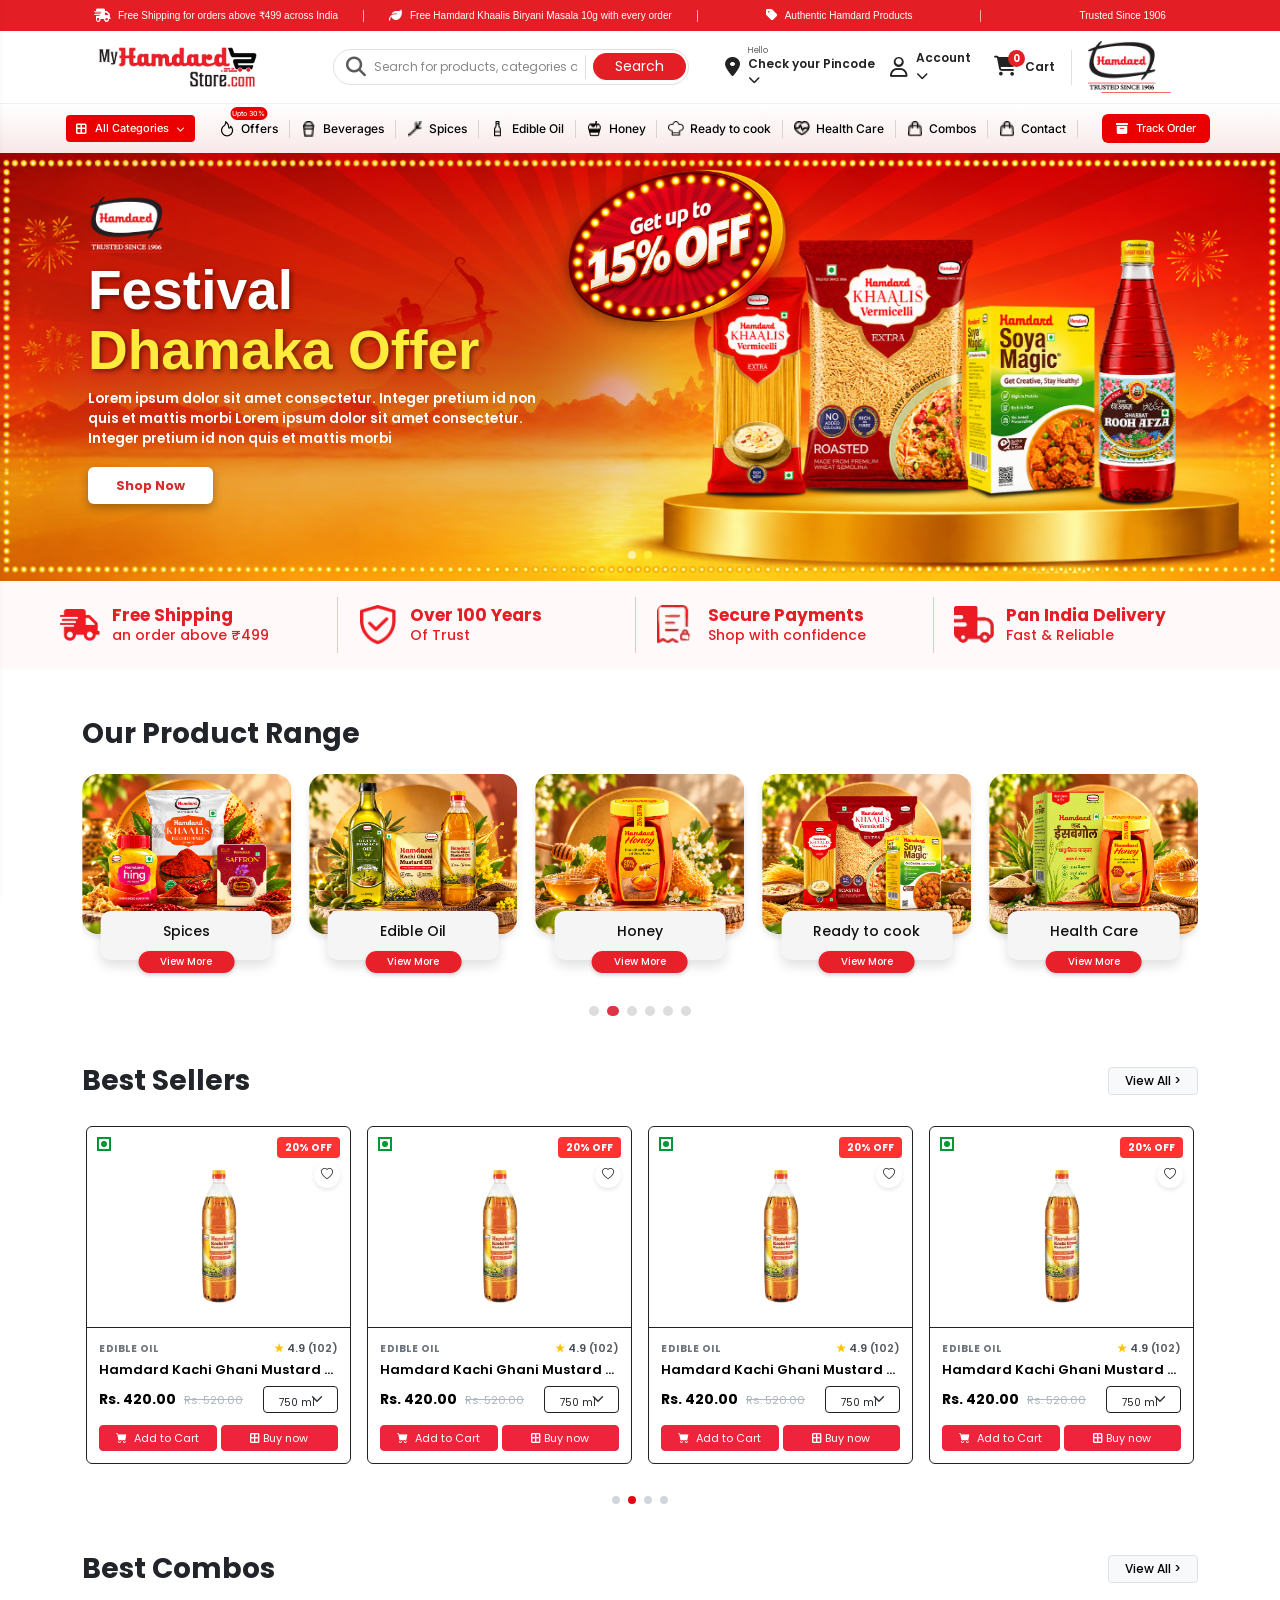
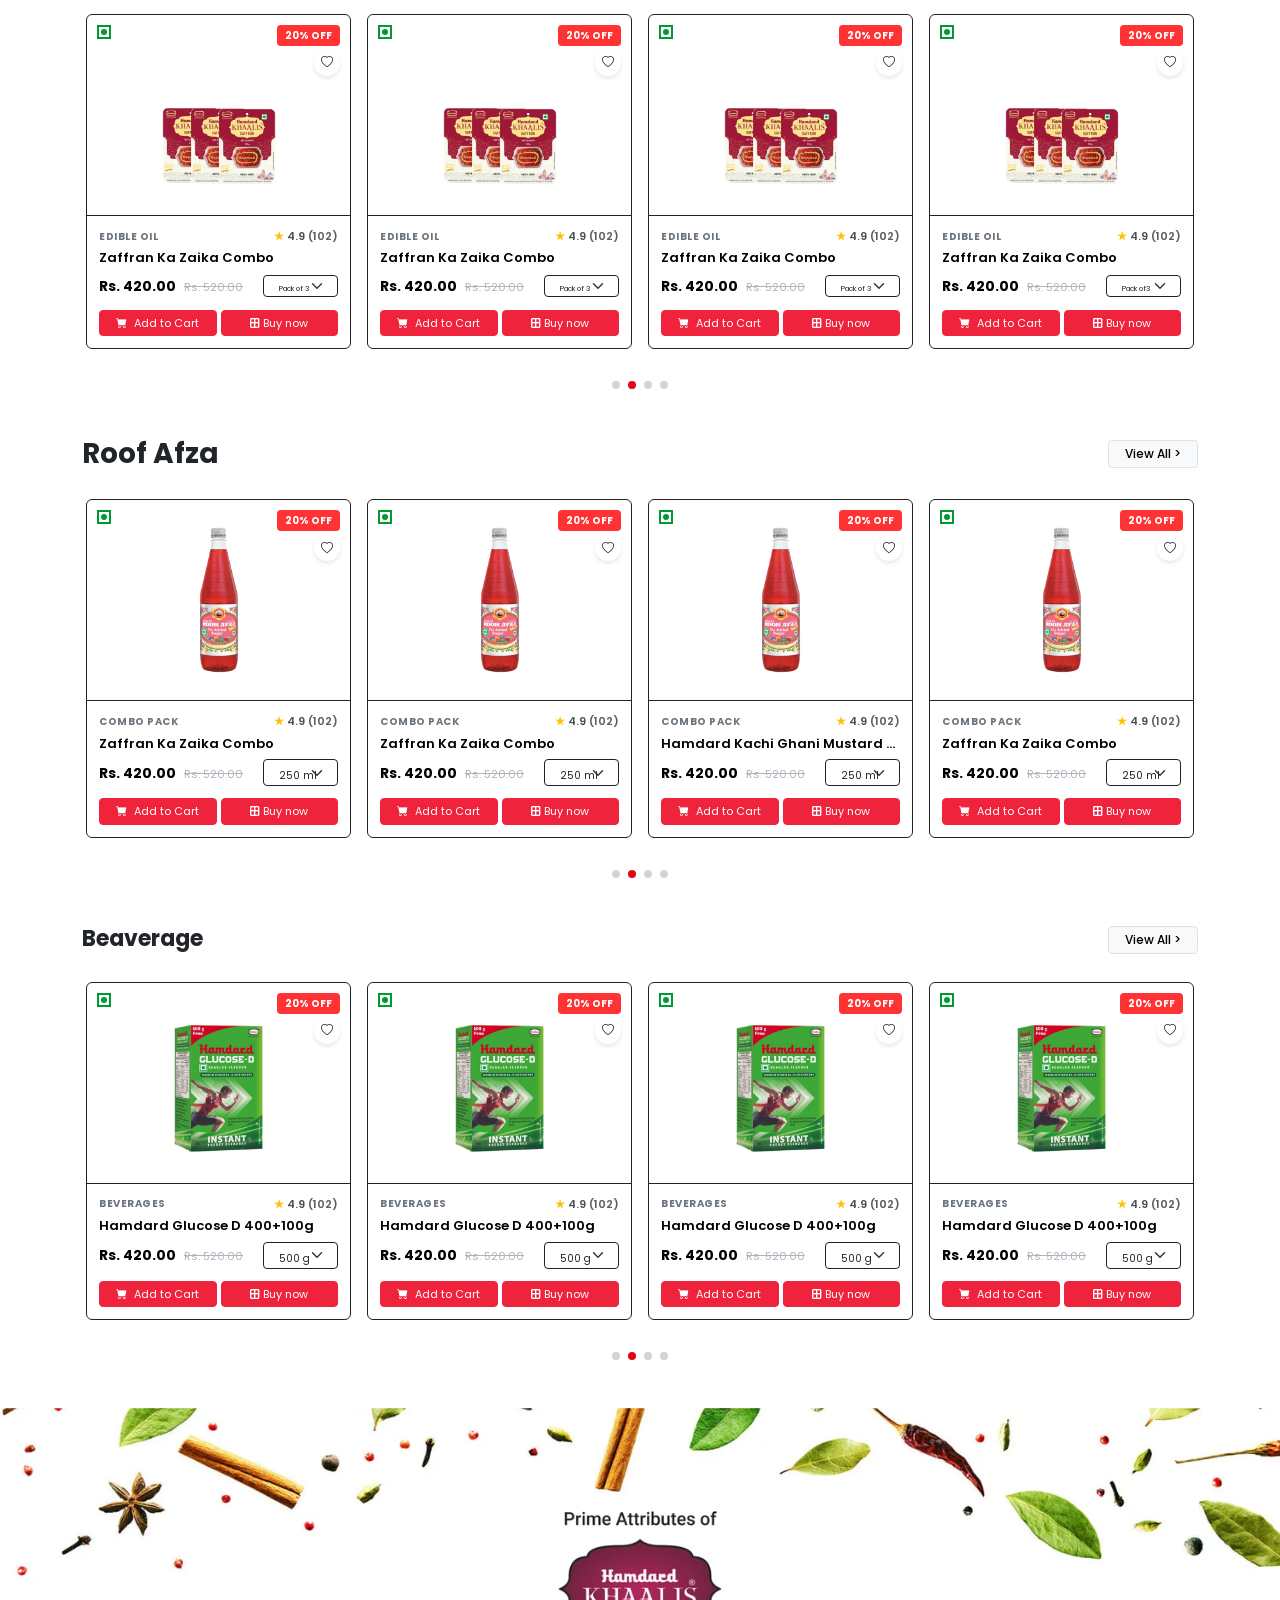
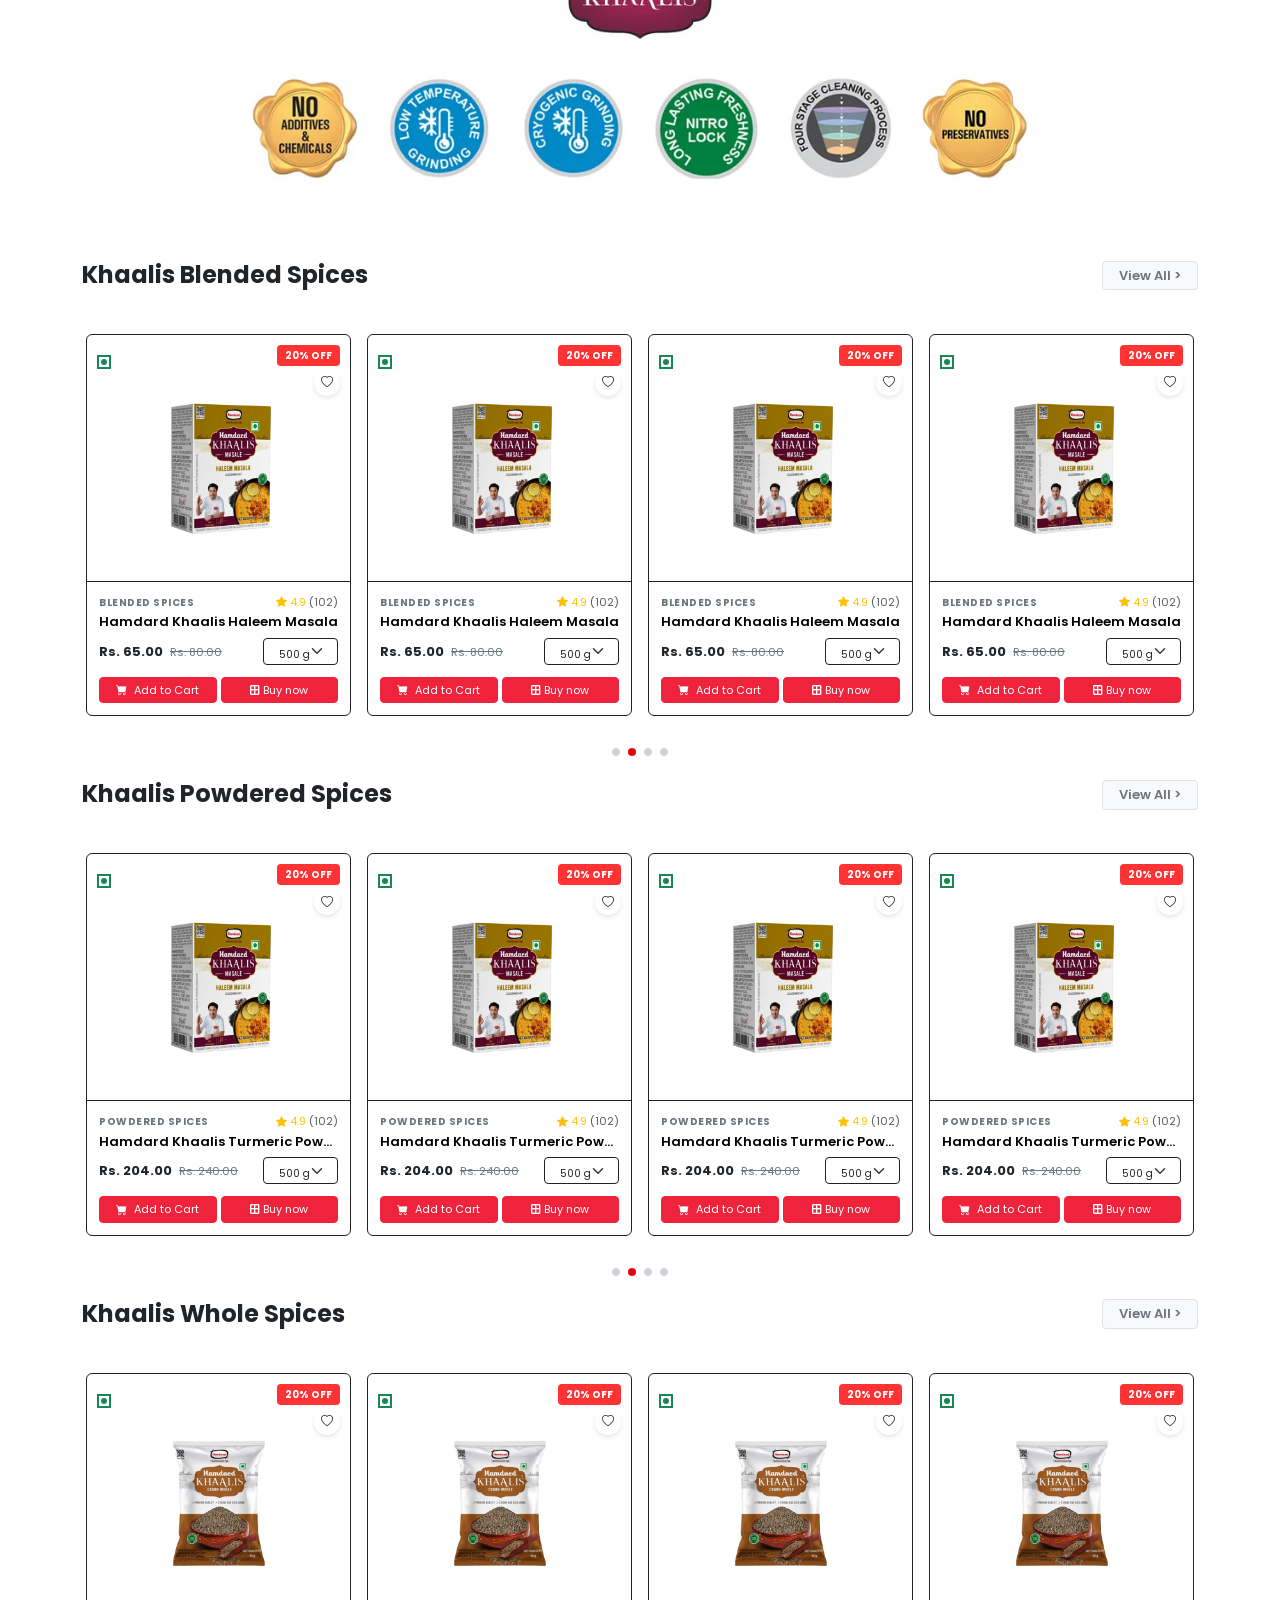
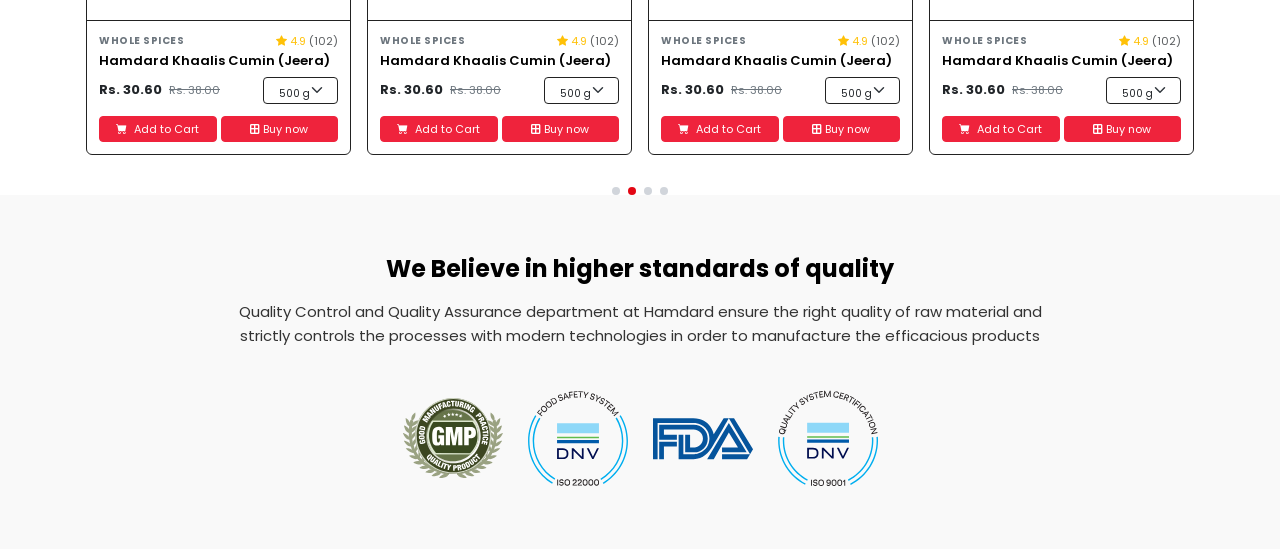
==== index.html @ 563f7dce "code update" ====
<!DOCTYPE html>
<html lang="en">
<head>
<meta charset="UTF-8">
<meta name="viewport" content="width=device-width, initial-scale=1">
<title>Hamdard Store</title>
<link href="https://cdn.jsdelivr.net/npm/bootstrap@5.3.3/dist/css/bootstrap.min.css" rel="stylesheet">
<link href="https://cdn.jsdelivr.net/npm/bootstrap-icons@1.11.3/font/bootstrap-icons.min.css" rel="stylesheet">
<link href="https://cdnjs.cloudflare.com/ajax/libs/font-awesome/6.4.0/css/all.min.css" rel="stylesheet">
    <link rel="stylesheet" href="https://cdn.jsdelivr.net/npm/swiper@11/swiper-bundle.min.css"/>
<!-- Riffic Free Font Link -->
<link href="https://fonts.cdnfonts.com/css/riffic-free" rel="stylesheet">

<link rel="stylesheet" href="./assets/css/style.css">


</head>

<body>


 <!-- Top Announcement Bar -->
  <!-- <div class="top-bar">
    <div class="container-fluid px-3 px-lg-4">
      <div class="d-none d-lg-flex justify-content-between align-items-center text-center">
        <div class="flex-fill"><i class="fa-solid fa-truck-fast me-2"></i> Free Shipping for orders above ₹499 across India</div>
        <div class="top-bar-divider"></div>
        <div class="flex-fill"><i class="fa-solid fa-leaf me-2"></i> Free Hamdard Khaalis Biriyani Masala 10g with every order</div>
        <div class="top-bar-divider"></div>
        <div class="flex-fill"><i class="fa-solid fa-tag me-2"></i> Authentic Hamdard Products</div>
        <div class="top-bar-divider"></div>
        <div class="flex-fill">Trusted Since 1906</div>
      </div>
      <div class="d-flex d-lg-none justify-content-between align-items-center">
        <div class="d-flex align-items-center me-2 overflow-hidden text-nowrap">
          <i class="fa-solid fa-truck-fast me-2 fs-6"></i>
          <span style="font-size: 12px;">Free Shipping for orders above ₹499 across India</span>
        </div>
        <i class="fa-solid fa-chevron-right fs-6"></i>
      </div>
    </div>
  </div> -->
  <header class="header-wrapper d-flex flex-column w-100">
<div class="top-announcement-bar">
  <div class="container-fluid ps-3 px-lg-3">
    <div class="top-bar-inner">
      
      <div class="top-bar-item">
        <i class="fa-solid fa-truck-fast top-bar-icon"></i>
        <span>Free Shipping for orders above ₹499 across India</span>
      </div>
      <div class="top-bar-divider"></div>

      <div class="top-bar-item">
        <i class="fa-solid fa-leaf top-bar-icon"></i>
        <span>Free Hamdard Khaalis Biryani Masala 10g with every order</span>
      </div>
      <div class="top-bar-divider"></div>

      <div class="top-bar-item">
        <i class="fa-solid fa-tag top-bar-icon"></i>
        <span>Authentic Hamdard Products</span>
      </div>
      <div class="top-bar-divider"></div>

      <div class="top-bar-item">
        <span>Trusted Since 1906</span>
      </div>

    </div>
  </div>
</div>
  <!-- Main Header -->
  <header class="main-header">
    <div class="container-fluid ps-4 px-lg-7">
      
      <!-- DESKTOP HEADER -->
      <div class="d-none d-lg-flex align-items-center justify-content-between gap-3">
        <a href="#"><img src="./assets/img/logo.png" alt="My Hamdard Store" class="brand-logo" onerror="this.src='https://via.placeholder.com/200x50?text=MyHamdardStore.com'"></a>

        
        <div class="flex-custom flex-grow-1 "> <!-- yahan ms-4 ya mx-4 ki jagah ms-2 ya ms-1 kar dein -->
    <form action="/search" method="GET" class="search-container d-flex align-items-center">
      <i class="fa-solid fa-magnifying-glass text-muted me-2 ms-1 fs-5"></i>
      <input type="text" class="search-input" placeholder="Search for products, categories or brands...">
      <div style="width: 1px; height: 24px; background-color: #ddd; margin: 0 8px;"></div>
      <button type="submit" class="search-btn">Search</button>
    </form>
  </div>
        <!-- Pincode & City Dropdown (Desktop) -->
        <div class="custom-dropdown-wrap">
          <div class="header-action-item" id="desktopPinBtn">
            <i class="fa-solid fa-location-dot fs-5"></i>
            <div class="lh-sm">
              <span class="d-block text-muted fw-normal" style="font-size: 8px;">Hello</span>
              <span class=""style="font-size: 12px;">Check your Pincode <i class="fa-solid fa-chevron-down" style="font-size: 12px;"></i></span>
            </div>
          </div>
          <div class="custom-dropdown-menu pincode-dropdown-box" id="desktopPinDropdown">
            <form onsubmit="event.preventDefault();">
              <div class="mb-2">
                <label for="desktopCityInput">City Name</label>
                <input type="text" class="form-control" id="desktopCityInput" placeholder="e.g. Delhi, Mumbai">
              </div>
              <div class="mb-3">
                <label for="desktopPincodeInput">Pincode</label>
                <input type="text" class="form-control" id="desktopPincodeInput" placeholder="Enter 6 digit pincode" maxlength="6">
              </div>
              <button type="submit" class="w-100">Apply Location</button>
            </form>
          </div>
        </div>

        <!-- Account Dropdown (Desktop) -->
        <div class="custom-dropdown-wrap">
          <a href="#" class="header-action-item" id="desktopAccountBtn">
            <i class="fa-regular fa-user fs-5"></i>
            <span style="font-size: 12px;">Account <i class="fa-solid fa-chevron-down" style="font-size: 12px;"></i></span>
          </a>
          <div class="custom-dropdown-menu" id="desktopAccountDropdown">
            <a href="#" class="custom-dropdown-item"><i class="fa-regular fa-user me-2"></i> My Profile</a>
            <a href="#" class="custom-dropdown-item"><i class="fa-solid fa-box me-2"></i> My Orders</a>
            <a href="#" class="custom-dropdown-item"><i class="fa-regular fa-heart me-2"></i> Wishlist</a>
            <div class="account-pincode-section">
              <div class="account-pincode-title">
                <i class="fa-solid fa-location-dot me-2 text-danger"></i> Check your Pincode
              </div>
              <div class="input-group input-group-sm mb-2">
                <span class="input-group-text"><i class="fa-solid fa-location-dot text-danger"></i></span>
                <input type="text" class="form-control" placeholder="Enter pincode" maxlength="6">
              </div>
              <button type="button" class="btn btn-danger btn-sm w-100">
                <i class="fa-solid fa-check me-1"></i> Apply
              </button>
            </div>
            <a href="#" class="custom-dropdown-item text-danger"><i class="fa-solid fa-right-from-bracket me-2"></i> Login / Register</a>
          </div>
        </div>

        <!-- Cart -->
        <a href="#" class="header-action-item position-relative">
          <div class="position-relative">
            <i class="fa-solid fa-cart-shopping fs-5"></i>
            <span class="cart-badge">0</span>
          </div>
          <span  style="font-size: 12px;">Cart</span>
        </a>

        <div class="header-vertical-line"></div>
        <div>
          <img src="./assets/img/Group 43.png" alt="Hamdard Seal" class="hamdard-seal-logo" onerror="this.src='https://via.placeholder.com/100x50?text=Hamdard+1906'">
        </div>
      </div>

      <!-- MOBILE / TABLET HEADER -->
      <div class="d-flex d-lg-none flex-column gap-2">
        <div class="d-flex align-items-center justify-content-between">
          <button class="hamburger-btn" id="openMobileMenuBtn" type="button">
            <i class="fa-solid fa-bars"></i>
          </button>

          <a href="#" class="mx-auto">
            <img src="./assets/img/logo.png" alt="My Hamdard Store" class="brand-logo-mobile" onerror="this.src='https://via.placeholder.com/150x35?text=MyHamdardStore'">
          </a>

          <div class="d-flex align-items-center gap-3">
            <div class="mobile-header-icon-box" id="mobilePinHeaderBtn">
              <i class="fa-solid fa-location-dot"></i>
              <span>Pincode</span>
            </div>
            <a href="#" class="mobile-header-icon-box">
              <i class="fa-regular fa-user"></i>
              <span>Account</span>
            </a>
            <a href="#" class="mobile-header-icon-box position-relative">
              <i class="fa-solid fa-cart-shopping"></i>
              <span class="cart-badge" style="top: -4px; right: -4px;">0</span>
              <span style="font-size: 10px;">Cart</span>
            </a>
          </div>
        </div>

        <div class="mt-1">
          <form action="/search" method="GET" class="search-container d-flex align-items-center" style="padding: 2px 3px 2px 14px;">
            <i class="fa-solid fa-magnifying-glass text-muted me-2 fs-5"></i>
            <input type="text" class="search-input" placeholder="Search for products, categories or brands...">
            <button type="submit" class="search-btn py-1 px-3" style="border-radius: 18px;">Search</button>
          </form>
        </div>
      </div>

    </div>
  </header>

  <!-- DESKTOP CATEGORIES NAVBAR -->
  <!-- <nav class="nav-bar-container d-none d-lg-block">
    <div class="container-fluid px-3 px-lg-5">
      <div class="d-flex align-items-center justify-content-between">
        
       
        <div class="custom-dropdown-wrap">
          <button class="btn-all-categories d-flex align-items-center gap-2" id="desktopCatBtn">
            <i class="fa-solid fa-border-all"></i>
            <span>All Categories</span>
            <i class="fa-solid fa-chevron-down ms-1" style="font-size: 11px;"></i>
          </button>
          <div class="custom-dropdown-menu" id="desktopCatDropdown">
            <a href="#" class="custom-dropdown-item"><i class="fa-solid fa-glass-water me-2 text-danger"></i> Beverages</a>
            <a href="#" class="custom-dropdown-item"><i class="fa-solid fa-leaf me-2 text-danger"></i> Spices</a>
            <a href="#" class="custom-dropdown-item"><i class="fa-solid fa-bottle-droplet me-2 text-danger"></i> Edible Oil</a>
            <a href="#" class="custom-dropdown-item"><i class="fa-solid fa-jar me-2 text-danger"></i> Honey</a>
            <a href="#" class="custom-dropdown-item">  <i class="fa-solid fa-hat-wizard"></i> Ready to cook</a>
            <a href="#" class="custom-dropdown-item"><i class="fa-solid fa-heart-pulse me-2 text-danger"></i> Health Care</a>
            <a href="#" class="custom-dropdown-item"><i class="fa-solid fa-bag-shopping me-2 text-danger"></i> Combos</a>
          </div>
        </div>

        <div class=" d-flex gap-1" style="justify-content: inherit;" id="desktopCatDropdown">
          <div class="offers-badge-container ms-2">
            <span class="tag-badge">Upto 30%</span>
            <a href="#" class="category-nav-link"><img src="./assets/img/be.png" alt="Beverages" class="nav-img">   Offers</a>
          </div>
       
        <div class="nav-divider"></div>
<a href="#" class="category-nav-link"><img src="./assets/img/Group (6).png" alt="Spices" class="nav-img"> Beverages</a>
<div class="nav-divider"></div>
<a href="#" class="category-nav-link"><img src="./assets/img/Vector (7).png" alt="Edible Oil" class="nav-img"> Spices</a>
<div class="nav-divider"></div>
<a href="#" class="category-nav-link"><img src="./assets/img/Group (7).png" alt="Honey" class="nav-img"> Edible Oil</a>
<div class="nav-divider"></div>
<a href="#" class="category-nav-link"><img src="./assets/img/Group (8).png" alt="Honey" class="nav-img"> Honey</a>
<div class="nav-divider"></div>
<a href="#" class="category-nav-link"><img src="./assets/img/Group 44 (1).png" alt="Ready to cook" class="nav-img"> Ready to cook</a>
<div class="nav-divider"></div>
<a href="#" class="category-nav-link"><img src="./assets/img/Vector (8).png" alt="Health Care" class="nav-img"> Health Care</a>
<div class="nav-divider"></div>
<a href="#" class="category-nav-link"><img src="./assets/img/Group (9).png" alt="Combos" class="nav-img"> Combos</a>
<div class="nav-divider"></div>
<a href="#" class="category-nav-link"><img src="./assets/img/Group (9).png" alt="Contact" class="nav-img"> Contact</a>

        <a href="#" class="btn-track-order d-flex align-items-center gap-2">
          <i class="fa-solid fa-box-archive"></i>
          <span>Track Order</span>
        </a>
      </div>
    </div>
  </nav> -->
<!-- DESKTOP CATEGORIES NAVBAR (Figma match) -->
<nav class="nav-bar-container d-none d-lg-flex">
  <div class="container-fluid">
    <div class="nav-row">

      <!-- All Categories -->
      <div class="custom-dropdown-wrap">
        <button class="btn-all-categories" id="desktopCatBtn">
          <i class="fa-solid fa-border-all"></i>
          <span>All Categories</span>
          <i class="fa-solid fa-chevron-down"></i>
        </button>
        <div class="custom-dropdown-menu" id="desktopCatDropdown">
          <a href="#" class="custom-dropdown-item"><i class="fa-solid fa-glass-water me-2 text-danger"></i> Beverages</a>
          <a href="#" class="custom-dropdown-item"><i class="fa-solid fa-leaf me-2 text-danger"></i> Spices</a>
          <a href="#" class="custom-dropdown-item"><i class="fa-solid fa-bottle-droplet me-2 text-danger"></i> Edible Oil</a>
          <a href="#" class="custom-dropdown-item"><i class="fa-solid fa-jar me-2 text-danger"></i> Honey</a>
          <a href="#" class="custom-dropdown-item"><i class="fa-solid fa-hat-wizard me-2 text-danger"></i> Ready to cook</a>
          <a href="#" class="custom-dropdown-item"><i class="fa-solid fa-heart-pulse me-2 text-danger"></i> Health Care</a>
          <a href="#" class="custom-dropdown-item"><i class="fa-solid fa-bag-shopping me-2 text-danger"></i> Combos</a>
        </div>
      </div>

      <!-- Links (id duplicate hata diya, group ab sahi band hota hai) -->
      <div class="nav-links-group">
        <div class="offers-badge-container">
          <span class="tag-badge">Upto 30%</span>
          <a href="#" class="category-nav-link"><img src="./assets/img/be.png" alt="" class="nav-img"> Offers</a>
        </div>
        <div class="nav-divider"></div>
        <a href="#" class="category-nav-link"><img src="./assets/img/Group (6).png" alt="" class="nav-img"> Beverages</a>
        <div class="nav-divider"></div>
        <a href="#" class="category-nav-link"><img src="./assets/img/Vector (7).png" alt="" class="nav-img"> Spices</a>
        <div class="nav-divider"></div>
        <a href="#" class="category-nav-link"><img src="./assets/img/Group (7).png" alt="" class="nav-img"> Edible Oil</a>
        <div class="nav-divider"></div>
        <a href="#" class="category-nav-link"><img src="./assets/img/Group (8).png" alt="" class="nav-img"> Honey</a>
        <div class="nav-divider"></div>
        <a href="#" class="category-nav-link"><img src="./assets/img/Group 44 (1).png" alt="" class="nav-img"> Ready to cook</a>
        <div class="nav-divider"></div>
        <a href="#" class="category-nav-link"><img src="./assets/img/Vector (8).png" alt="" class="nav-img"> Health Care</a>
        <div class="nav-divider"></div>
        <a href="#" class="category-nav-link"><img src="./assets/img/Group (9).png" alt="" class="nav-img"> Combos</a>
        <div class="nav-divider"></div>
        <a href="#" class="category-nav-link"><img src="./assets/img/Group (9).png" alt="" class="nav-img"> Contact</a>
        <div class="nav-divider"></div>
      </div>

      <!-- Track Order -->
      <a href="#" class="btn-track-order">
        <i class="fa-solid fa-box-archive"></i>
        <span>Track Order</span>
      </a>

    </div>
  </div>
</nav>
  <!-- MOBILE SIDEBAR OVERLAY & DRAWER -->
  <div class="drawer-overlay" id="drawerOverlay"></div>

  <div class="custom-mobile-drawer" id="mobileDrawer">
    <div class="drawer-header">
      <h6 class="mb-0 fw-bold"><i class="fa-solid fa-bars me-2"></i> Menu</h6>
      <i class="fa-solid fa-xmark fs-4 cursor-pointer" id="closeMobileMenuBtn" style="cursor: pointer;"></i>
    </div>
    <div class="drawer-content">
      
      <!-- Mobile All Categories Toggle -->
      <div class="mobile-menu-item text-danger bg-light" id="mobileCatToggle">
        <span><i class="fa-solid fa-border-all me-3"></i> All Categories</span>
        <i class="fa-solid fa-chevron-down text-muted" id="mobileCatChevron" style="font-size: 11px;"></i>
      </div>
      <div class="mobile-submenu mobile-category-mega" id="mobileCatSubmenu">
        <a href="#" class="mobile-menu-item py-2"><i class="fa-solid fa-glass-water me-3 text-danger"></i> Beverages</a>
        <a href="#" class="mobile-menu-item py-2"><i class="fa-solid fa-leaf me-3 text-danger"></i> Spices</a>
        <a href="#" class="mobile-menu-item py-2"><i class="fa-solid fa-bottle-droplet me-3 text-danger"></i> Edible Oil</a>
        <a href="#" class="mobile-menu-item py-2"><i class="fa-solid fa-jar me-3 text-danger"></i> Honey</a>
        <a href="#" class="mobile-menu-item py-2"><i class="fa-solid fa-utensils me-3 text-danger"></i> Ready to cook</a>
        <a href="#" class="mobile-menu-item py-2"><i class="fa-solid fa-heart-pulse me-3 text-danger"></i> Health Care</a>
        <a href="#" class="mobile-menu-item py-2"><i class="fa-solid fa-bag-shopping me-3 text-danger"></i> Combos</a>
      </div>

      <!-- Mobile City & Pincode Dropdown -->
      <div class="mobile-menu-item" id="mobilePinToggle">
        <span><i class="fa-solid fa-location-dot me-3"></i> Check Pincode & City</span>
        <i class="fa-solid fa-chevron-down text-muted" id="mobilePinChevron" style="font-size: 11px;"></i>
      </div>
      <div class="mobile-submenu p-3" id="mobilePinSubmenu">
        <form onsubmit="event.preventDefault();">
          <div class="mb-2">
            <label class="form-label" style="font-size: 12px; font-weight: 600;">City Name</label>
            <input type="text" class="form-control form-control-sm" placeholder="e.g. Delhi, Mumbai">
          </div>
          <div class="mb-2">
            <label class="form-label" style="font-size: 12px; font-weight: 600;">Pincode</label>
            <input type="text" class="form-control form-control-sm" placeholder="Enter 6 digit pincode" maxlength="6">
          </div>
          <button type="submit" class="btn btn-danger btn-sm w-100 fw-bold mt-1">Submit</button>
        </form>
      </div>

      <a href="#" class="mobile-menu-item text-danger">
        <span><i class="fa-solid fa-box-archive me-3"></i> Track Order</span>
        <i class="fa-solid fa-chevron-right text-muted" style="font-size: 11px;"></i>
      </a>

      <!-- Mobile Account Toggle -->
      <div class="mobile-menu-item" id="mobileAccountToggle">
        <span><i class="fa-regular fa-user me-3"></i> Account</span>
        <i class="fa-solid fa-chevron-down text-muted" id="mobileAccountChevron" style="font-size: 11px;"></i>
      </div>
      <div class="mobile-submenu" id="mobileAccountSubmenu">
        <a href="#" class="mobile-menu-item py-2"><i class="fa-regular fa-user me-3"></i> My Profile</a>
        <a href="#" class="mobile-menu-item py-2"><i class="fa-solid fa-box me-3"></i> My Orders</a>
        <a href="#" class="mobile-menu-item py-2"><i class="fa-regular fa-heart me-3"></i> Wishlist</a>
        <div class="mobile-account-pincode p-3">
          <div class="fw-semibold mb-2">
            <i class="fa-solid fa-location-dot me-2 text-danger"></i> Check your Pincode
          </div>
          <div class="input-group input-group-sm mb-2">
            <span class="input-group-text"><i class="fa-solid fa-location-dot text-danger"></i></span>
            <input type="text" class="form-control" placeholder="Enter pincode" maxlength="6">
          </div>
          <button type="button" class="btn btn-danger btn-sm w-100">
            <i class="fa-solid fa-check me-1"></i> Apply
          </button>
        </div>
        <a href="#" class="mobile-menu-item py-2 text-danger">Login / Register</a>
      </div>

      <a href="#" class="mobile-menu-item">
        <span><i class="fa-solid fa-fire me-3 text-danger"></i> Offers (Upto 30%)</span>
        <i class="fa-solid fa-chevron-right text-muted" style="font-size: 11px;"></i>
      </a>
      <a href="#" class="mobile-menu-item">
        <span><i class="fa-solid fa-glass-water me-3"></i> Beverages</span>
        <i class="fa-solid fa-chevron-right text-muted" style="font-size: 11px;"></i>
      </a>
      <a href="#" class="mobile-menu-item">
        <span><i class="fa-solid fa-leaf me-3"></i> Spices</span>
        <i class="fa-solid fa-chevron-right text-muted" style="font-size: 11px;"></i>
      </a>
      <a href="#" class="mobile-menu-item">
        <span><i class="fa-solid fa-bottle-droplet me-3"></i> Edible Oil</span>
        <i class="fa-solid fa-chevron-right text-muted" style="font-size: 11px;"></i>
      </a>
      <a href="#" class="mobile-menu-item">
        <span><i class="fa-solid fa-jar me-3"></i> Honey</span>
        <i class="fa-solid fa-chevron-right text-muted" style="font-size: 11px;"></i>
      </a>
      <a href="#" class="mobile-menu-item">
        <span><i class="fa-solid fa-utensils me-3"></i> Ready to cook</span>
        <i class="fa-solid fa-chevron-right text-muted" style="font-size: 11px;"></i>
      </a>
      <a href="#" class="mobile-menu-item">
        <span><i class="fa-solid fa-heart-pulse me-3"></i> Health Care</span>
        <i class="fa-solid fa-chevron-right text-muted" style="font-size: 11px;"></i>
      </a>
      <a href="#" class="mobile-menu-item">
        <span><i class="fa-solid fa-bag-shopping me-3"></i> Combos</span>
        <i class="fa-solid fa-chevron-right text-muted" style="font-size: 11px;"></i>
      </a>
      <a href="#" class="mobile-menu-item">
        <span><i class="fa-solid fa-phone me-3"></i> Contact</span>
        <i class="fa-solid fa-chevron-right text-muted" style="font-size: 11px;"></i>
      </a>
    </div>
  </div>

</header>

 


 <!-- Banner Slider Section -->
 
<div class="banner">
<div class="container-fluid p-0">
  <!-- Swiper Auto Slider Wrapper -->
  <div class="swiper banner-swiper">
    <div class="swiper-wrapper">
  <div class="swiper-slide">
        <div class="banner-container slide-bg-1">
          <div class="row align-items-center">
            
           

<div class="  col-lg-5 col-md-6 text-center text-md-start order-1 ps-md-4">
  <!-- <div class="mb-3">
    <img src="./assets/img/Group 43.png" alt="Hamdard Logo" class="logo-img">
  </div> -->
  <h1 class="banner-title">
    Festival <span>Dhamaka Offer</span>
  </h1>
  <p class="banner-desc">
   Lorem ipsum dolor sit amet consectetur. Integer pretium id non quis et mattis morbi Lorem ipsum dolor sit amet consectetur. Integer pretium id non quis et mattis morbi 
  </p>
  <div class="d-none d-md-block mt-3">
    <a href="#" class="btn-shop">Shop Now</a>
  </div>
</div>
           
            <div class="col-lg-6 col-md-6 order-2 mt-4 mt-md-0 position-relative text-center text-md-start">
              <div class="mb-2 d-flex justify-content-center justify-content-md-start">
                <img src="./assets/img/offer.png" alt="15% Off Offer" class="offer-badge-img">
              </div>
              <div class="text-center">
                <!-- <img src="assets/img/image1.png" alt="Hamdard Products" class="products-img"> -->
              </div>
            </div>

      
            <div class="col-12 order-3 text-center d-block d-md-none mt-4">
              <a href="#" class="btn-shop">Shop Now</a>
            </div>

          </div>
        </div>
      </div>
      <!-- SLIDE 1 -->
      <div class="swiper-slide">
        <div class="banner-container slide-bg-1">
          <div class="row align-items-center">
            
           

<div class="  col-lg-5 col-md-6 text-center text-md-start order-1 ps-md-4">

  <h1 class="banner-title">
    Festival <span>Dhamaka Offer</span>
  </h1>
  <p class="banner-desc">
   Lorem ipsum dolor sit amet consectetur. Integer pretium id non quis et mattis morbi Lorem ipsum dolor sit amet consectetur. Integer pretium id non quis et mattis morbi 
  </p>
  <div class="d-none d-md-block mt-3">
    <a href="#" class="btn-shop">Shop Now</a>
  </div>
</div>
           
            <div class="col-lg-6 col-md-6 order-2 mt-4 mt-md-0 position-relative text-center text-md-start">
              <div class="mb-2 d-flex justify-content-center justify-content-md-start">
                <img src="./assets/img/offer.png" alt="15% Off Offer" class="offer-badge-img">
              </div>
              <div class="text-center">
                <!-- <img src="assets/img/image1.png" alt="Hamdard Products" class="products-img"> -->
              </div>
            </div>

      
            <div class="col-12 order-3 text-center d-block d-md-none mt-4">
              <a href="#" class="btn-shop">Shop Now</a>
            </div>

          </div>
        </div>
      </div>

      
      <!-- SLIDE 2 -->
      <!-- <div class="swiper-slide">
        <div class="banner-container slide-bg-2">
          <div class="row align-items-center">
            
            <div class="col-lg-6 col-md-6 text-center text-md-start order-1">
              <div class="mb-3">
                <img src="./assets/img/Group 43.png" alt="Hamdard Logo" class="logo-img">
              </div>
              <h1 class="banner-title">
                  Festival <span>Dhamaka Offer</span>
                
              </h1>
               <p class="banner-desc">
   Lorem ipsum dolor sit amet consectetur. Integer pretium id non quis et mattis morbi Lorem ipsum dolor sit amet consectetur. Integer pretium id non quis et mattis morbi 
  </p>
            
              <div class="d-none d-md-block mt-3">
                <a href="#" class="btn-shop">Shop Now</a>
              </div>
            </div>

            <div class="col-lg-6 col-md-6 order-2 mt-4 mt-md-0 position-relative text-center text-md-start">
              <div class="mb-2 d-flex justify-content-center justify-content-md-start">
                <img src="./assets/img/offer.png" alt="Special Offer" class="offer-badge-img">
              </div>
              <div class="text-center">
               
              </div>
            </div>

            <div class="col-12 order-3 text-center d-block d-md-none mt-4">
              <a href="#" class="btn-shop">Shop Now</a>
            </div>

          </div>
        </div>
      </div> -->

    </div>


    <div class="swiper-pagination"></div>
  </div>
</div>
</div>
 <!--Features Section Start-->

  <section class="features-section">
    <div class="container-fluid px-2 px-lg-5">
      <div class="row g-2 align-items-center">
        
        <!-- Feature 1 (Top-Left in Mobile / 1st in Desktop) -->
        <div class="col-6 col-lg-3 mobile-center-line">
          <div class="feature-box desktop-divider">
            <img src="./assets/img/Vector (1).png" alt="Free Shipping" class="feature-img-icon">
            <div>
              <h6 class="feature-title">Free Shipping</h6>
              <p class="feature-desc">an order above ₹499</p>
            </div>
          </div>
        </div>

        <!-- Feature 2 (Top-Right in Mobile / 2nd in Desktop) -->
        <div class="col-6 col-lg-3">
          <div class="feature-box desktop-divider">
            <img src="./assets/img/Group.png" alt="Over 100 Years" class="feature-img-icon">
            <div>
              <h6 class="feature-title">Over 100 Years</h6>
              <p class="feature-desc">Of Trust</p>
            </div>
          </div>
        </div>

        <!-- Feature 3 (Bottom-Left in Mobile / 3rd in Desktop) -->
        <div class="col-6 col-lg-3 mobile-center-line">
          <div class="feature-box desktop-divider">
            <img src="./assets/img/Group__3_-removebg-preview (1).png" alt="Secure Payments" class="feature-img-icon">
            <div>
              <h6 class="feature-title">Secure Payments</h6>
              <p class="feature-desc">Shop with confidence</p>
            </div>
          </div>
        </div>

        <!-- Feature 4 (Bottom-Right in Mobile / 4th in Desktop) -->
        <div class="col-6 col-lg-3">
          <div class="feature-box">
            <img src="./assets/img/Vector__3_-removebg-preview (1).png" alt="Pan India Delivery" class="feature-img-icon">
            <div>
              <h6 class="feature-title">Pan India Delivery</h6>
              <p class="feature-desc">Fast & Reliable</p>
            </div>
          </div>
        </div>

      </div>
    </div>
  </section>
    <!--Features Section End-->
   
<div class="our">
  <div class="container my-5">
    <h2 class="fw-bold mb-4" style="font-size: 28px;">Our Product Range</h2>
    
    <!-- Swiper Container -->
    <div class="swiper productRangeSwiper">
      <div class="swiper-wrapper">
        
        <!-- Item 1: Beverages -->
        <div class="swiper-slide">
          <div class="range">
            <div class="product-img-container">
              <img src="./assets/img/product.png" alt="Beverages">
              <div class="product-badge">
                <div class="product-title">Beverages</div>
                <button class="btn btn-view-more">View More</button>
              </div>
            </div>
          </div>
        </div>

        <!-- Item 2: Spices -->
        <div class="swiper-slide">
          <div class="range ">
            <div class="product-img-container">
              <img src="./assets/img/1.png" alt="Spices">
              <div class="product-badge">
                <div class="product-title">Spices</div>
                <button class="btn btn-view-more">View More</button>
              </div>
            </div>
          </div>
        </div>

        <!-- Item 3: Edible Oil -->
        <div class="swiper-slide">
          <div class=" range ">
            <div class="product-img-container">
              <img src="./assets/img/3.png" alt="Edible Oil">
              <div class="product-badge">
                <div class="product-title">Edible Oil</div>
                <button class="btn btn-view-more">View More</button>
              </div>
            </div>
          </div>
        </div>

        <!-- Item 4: Honey -->
        <div class="swiper-slide">
          <div class="range ">
            <div class="product-img-container">
              <img src="./assets/img/4.png" alt="Honey">
              <div class="product-badge">
                <div class="product-title">Honey</div>
                <button class="btn btn-view-more">View More</button>
              </div>
            </div>
          </div>
        </div>

        <!-- Item 5: Ready to cook -->
        <div class="swiper-slide">
          <div class="range">
            <div class="product-img-container">
              <img src="./assets/img/5.png" alt="Ready to cook">
              <div class="product-badge">
                <div class="product-title">Ready to cook</div>
                <button class="btn btn-view-more">View More</button>
              </div>
            </div>
          </div>
        </div>

        <!-- Item 6: Health Care -->
        <div class="swiper-slide">
          <div class=" range ">
            <div class="product-img-container">
              <img src="./assets/img/6.png" alt="Health Care">
              <div class="product-badge">
                <div class="product-title">Health Care</div>
                <button class="btn btn-view-more">View More</button>
              </div>
            </div>
          </div>
        </div>

<!--Item 6: Health Care 7-->
 <div class="swiper-slide">
          <div class="range">
            <div class="product-img-container">
              <img src="./assets/img/product.png" alt="Beverages">
              <div class="product-badge">
                <div class="product-title">Beverages</div>
                <button class="btn btn-view-more">View More</button>
              </div>
            </div>
          </div>
        </div>


      </div>

      <!-- 6 Custom Dots -->
      <div id="customDots" style="display: flex; justify-content: center; gap: 8px; margin-top: 20px;">
        <span class="custom-dot active" style="cursor: pointer;"></span>
        <span class="custom-dot" style="cursor: pointer;"></span>
        <span class="custom-dot" style="cursor: pointer;"></span>
        <span class="custom-dot" style="cursor: pointer;"></span>
        <span class="custom-dot" style="cursor: pointer;"></span>
        <span class="custom-dot" style="cursor: pointer;"></span>
      </div>
    </div>
  </div>
</div>



<!-- <div class="our">
<div class="container my-5">
        <h2 class="fw-bold mb-4" style="font-size: 24px;">Our Product Range</h2>
        
        <div class="row g-3">
           
            <div class="col-6 col-md-4 col-lg-2">
                <div class="card product-card">
                    <div class="product-img-container">
                        <img src="./assets/img/product.png" alt="Beverages">
                        <div class="product-badge">
                            <div class="product-title">Beverages</div>
                            <button class="btn btn-view-more">View More</button>
                        </div>
                    </div>
                </div>
            </div>

           
            <div class="col-6 col-md-4 col-lg-2">
                <div class="card product-card">
                    <div class="product-img-container">
                        <img src="./assets/img/1.png" alt="Spices">
                        <div class="product-badge">
                            <div class="product-title">Spices</div>
                            <button class="btn btn-view-more">View More</button>
                        </div>
                    </div>
                </div>
            </div>

            
            <div class="col-6 col-md-4 col-lg-2">
                <div class="card product-card">
                    <div class="product-img-container">
                        <img src="./assets/img/3.png" alt="Edible Oil">
                        <div class="product-badge">
                            <div class="product-title">Edible Oil</div>
                            <button class="btn btn-view-more">View More</button>
                        </div>
                    </div>
                </div>
            </div>

            
            <div class="col-6 col-md-4 col-lg-2">
                <div class="card product-card">
                    <div class="product-img-container">
                        <img src="./assets/img/4.png" alt="Honey">
                        <div class="product-badge">
                            <div class="product-title">Honey</div>
                            <button class="btn btn-view-more">View More</button>
                        </div>
                    </div>
                </div>
            </div>

           
            <div class="col-6 col-md-4 col-lg-2">
                <div class="card product-card">
                    <div class="product-img-container">
                        <img src="./assets/img/5.png" alt="Ready to cook">
                        <div class="product-badge">
                            <div class="product-title">Ready to cook</div>
                            <button class="btn btn-view-more">View More</button>
                        </div>
                    </div>
                </div>
            </div>

           
            <div class="col-6 col-md-4 col-lg-2">
                <div class="card product-card">
                    <div class="product-img-container">
                        <img src="./assets/img/6.png" alt="Health Care">
                        <div class="product-badge">
                            <div class="product-title">Health Care</div>
                            <button class="btn btn-view-more">View More</button>
                        </div>
                    </div>
                </div>
            </div>
        </div>
    </div>
</div> -->



<!-- Best Sellers Slider Section -->
  <!-- <div class="sellers">
      <div class="container my-5 position-relative">
          <div class="d-flex justify-content-between align-items-center mb-4">
              <h3 class="fw-bold m-0" style="font-size: 22px;">Best Sellers</h3>
              <button class="btn btn-light border btn-sm px-3" style="font-size: 12px; font-weight: 500;">View All ></button>
          </div>
          
        
          <button class="slider-btn prev-btn" id="bestSellersPrev" aria-label="Previous"><i class="bi bi-chevron-left"></i></button>
          <button class="slider-btn next-btn" id="bestSellersNext" aria-label="Next"><i class="bi bi-chevron-right"></i></button>

          <div class="product-slider-wrapper">
              <div class="product-slider" id="bestSellersSlider">
                  
                
                  <div class="product-card-item">
                      <div class="product-card">
                          <div class="product-top-bg">
                              <div class="badge-veg"></div>
                              <span class="badge-discount">20% OFF</span>
                              <div class="wishlist-icon"><i class="bi bi-heart"></i></div>
                              <img src="assets/img/sellers1.png" alt="Product" class="product-img">
                          </div>
                          <div class="product-details">
                              <div class="d-flex justify-content-between align-items-center mb-1">
                                  <span class="category-text">EDIBLE OIL</span>
                                  <span class="rating-text"><span class="text-warning">★</span> 4.9 <span class="text-muted">(102)</span></span>
                              </div>
                              <div class="product-title" title="Hamdard Kachi Ghani Mustard Oil">Hamdard Kachi Ghani Mustard Oil</div>
                              <div class="d-flex justify-content-between align-items-center mb-2">
                                  <div>
                                      <span class="current-price">Rs. 420.00</span>
                                      <span class="old-price ms-1">Rs. 520.00</span>
                                  </div>
                                  <div style="width: 70px;">
                                      <select class="form-select form-select-sm px-1 py-0" style="font-size: 10px;">
                                          <option selected>750 ml</option>
                                          <option value="1">1 Ltr</option>
                                      </select>
                                  </div>
                              </div>
                              <div class="row g-1 mt-2">
                                  <div class="col-6"><button class="btn btn-danger btn-sm w-100 py-1" style="font-size: 9px; background-color: #ef233c; border-color: #ef233c;"><i class="bi bi-cart-fill me-1"></i> Add to Cart</button></div>
                                  <div class="col-6"><button class="btn btn-danger btn-sm w-100 py-1" style="font-size: 9px; background-color: #ef233c; border-color: #ef233c;"><i class="fa-solid fa-border-all"></i> Buy now</button></div>
                              </div>
                          </div>
                      </div>
                  </div>

                 
                  <div class="product-card-item">
                      <div class="product-card">
                          <div class="product-top-bg">
                              <div class="badge-veg"></div>
                              <span class="badge-discount">20% OFF</span>
                              <div class="wishlist-icon"><i class="bi bi-heart"></i></div>
                              <img src="assets/img/sellers1.png" alt="Product" class="product-img">
                          </div>
                          <div class="product-details">
                              <div class="d-flex justify-content-between align-items-center mb-1">
                                  <span class="category-text">EDIBLE OIL</span>
                                  <span class="rating-text"><span class="text-warning">★</span> 4.9 <span class="text-muted">(102)</span></span>
                              </div>
                              <div class="product-title" title="Hamdard Kachi Ghani Mustard Oil">Hamdard Kachi Ghani Mustard Oil</div>
                              <div class="d-flex justify-content-between align-items-center mb-2">
                                  <div>
                                      <span class="current-price">Rs. 420.00</span>
                                      <span class="old-price ms-1">Rs. 520.00</span>
                                  </div>
                                  <div style="width: 70px;">
                                      <select class="form-select form-select-sm px-1 py-0" style="font-size: 10px;">
                                          <option selected>750 ml</option>
                                          <option value="1">1 Ltr</option>
                                      </select>
                                  </div>
                              </div>
                              <div class="row g-1 mt-2">
                                  <div class="col-6"><button class="btn btn-danger btn-sm w-100 py-1" style="font-size: 9px; background-color: #ef233c; border-color: #ef233c;"><i class="bi bi-cart-fill me-1"></i> Add to Cart</button></div>
                                  <div class="col-6"><button class="btn btn-danger btn-sm w-100 py-1" style="font-size: 9px; background-color: #ef233c; border-color: #ef233c;"><i class="fa-solid fa-border-all"></i> Buy now</button></div>
                              </div>
                          </div>
                      </div>
                  </div>

                 
                  <div class="product-card-item">
                      <div class="product-card">
                          <div class="product-top-bg">
                              <div class="badge-veg"></div>
                              <span class="badge-discount">20% OFF</span>
                              <div class="wishlist-icon"><i class="bi bi-heart"></i></div>
                              <img src="./assets/img/sellers1.png" alt="Product" class="product-img">
                          </div>
                          <div class="product-details">
                              <div class="d-flex justify-content-between align-items-center mb-1">
                                  <span class="category-text">EDIBLE OIL</span>
                                  <span class="rating-text"><span class="text-warning">★</span> 4.9 <span class="text-muted">(102)</span></span>
                              </div>
                              <div class="product-title" title="Hamdard Kachi Ghani Mustard Oil">Hamdard Kachi Ghani Mustard Oil</div>
                              <div class="d-flex justify-content-between align-items-center mb-2">
                                  <div>
                                      <span class="current-price">Rs. 420.00</span>
                                      <span class="old-price ms-1">Rs. 520.00</span>
                                  </div>
                                  <div style="width: 70px;">
                                      <select class="form-select form-select-sm px-1 py-0" style="font-size: 10px;">
                                          <option selected>750 ml</option>
                                          <option value="1">1 Ltr</option>
                                      </select>
                                  </div>
                              </div>
                              <div class="row g-1 mt-2">
                                  <div class="col-6"><button class="btn btn-danger btn-sm w-100 py-1" style="font-size: 9px; background-color: #ef233c; border-color: #ef233c;"><i class="bi bi-cart-fill me-1"></i> Add to Cart</button></div>
                                  <div class="col-6"><button class="btn btn-danger btn-sm w-100 py-1" style="font-size: 9px; background-color: #ef233c; border-color: #ef233c;"><i class="fa-solid fa-border-all"></i> Buy now</button></div>
                              </div>
                          </div>
                      </div>
                  </div>

                
                  <div class="product-card-item">
                      <div class="product-card">
                          <div class="product-top-bg">
                              <div class="badge-veg"></div>
                              <span class="badge-discount">20% OFF</span>
                              <div class="wishlist-icon"><i class="bi bi-heart"></i></div>
                              <img src="./assets/img/sellers1.png" alt="Product" class="product-img">
                          </div>
                          <div class="product-details">
                              <div class="d-flex justify-content-between align-items-center mb-1">
                                  <span class="category-text">EDIBLE OIL</span>
                                  <span class="rating-text"><span class="text-warning">★</span> 4.9 <span class="text-muted">(102)</span></span>
                              </div>
                              <div class="product-title" title="Hamdard Kachi Ghani Mustard Oil">Hamdard Kachi Ghani Mustard Oil</div>
                              <div class="d-flex justify-content-between align-items-center mb-2">
                                  <div>
                                      <span class="current-price">Rs. 420.00</span>
                                      <span class="old-price ms-1">Rs. 520.00</span>
                                  </div>
                                  <div style="width: 70px;">
                                      <select class="form-select form-select-sm px-1 py-0" style="font-size: 10px;">
                                          <option selected>750 ml</option>
                                          <option value="1">1 Ltr</option>
                                      </select>
                                  </div>
                              </div>
                              <div class="row g-1 mt-2">
                                  <div class="col-6"><button class="btn btn-danger btn-sm w-100 py-1" style="font-size: 9px; background-color: #ef233c; border-color: #ef233c;"><i class="bi bi-cart-fill me-1"></i> Add to Cart</button></div>
                                  <div class="col-6"><button class="btn btn-danger btn-sm w-100 py-1" style="font-size: 9px; background-color: #ef233c; border-color: #ef233c;"><i class="fa-solid fa-border-all"></i> Buy now</button></div>
                              </div>
                          </div>
                      </div>
                  </div>

                
                  <div class="product-card-item">
                      <div class="product-card">
                          <div class="product-top-bg">
                              <div class="badge-veg"></div>
                              <span class="badge-discount">20% OFF</span>
                              <div class="wishlist-icon"><i class="bi bi-heart"></i></div>
                              <img src="./assets/img/sellers1.png" alt="Product" class="product-img">
                          </div>
                          <div class="product-details">
                              <div class="d-flex justify-content-between align-items-center mb-1">
                                  <span class="category-text">EDIBLE OIL</span>
                                  <span class="rating-text"><span class="text-warning">★</span> 4.9 <span class="text-muted">(102)</span></span>
                              </div>
                              <div class="product-title" title="Hamdard Kachi Ghani Mustard Oil">Hamdard Kachi Ghani Mustard Oil</div>
                              <div class="d-flex justify-content-between align-items-center mb-2">
                                  <div>
                                      <span class="current-price">Rs. 420.00</span>
                                      <span class="old-price ms-1">Rs. 520.00</span>
                                  </div>
                                  <div style="width: 70px;">
                                      <select class="form-select form-select-sm px-1 py-0" style="font-size: 10px;">
                                          <option selected>750 ml</option>
                                          <option value="1">1 Ltr</option>
                                      </select>
                                  </div>
                              </div>
                              <div class="row g-1 mt-2">
                                  <div class="col-6"><button class="btn btn-danger btn-sm w-100 py-1" style="font-size: 9px; background-color: #ef233c; border-color: #ef233c;"><i class="bi bi-cart-fill me-1"></i> Add to Cart</button></div>
                                  <div class="col-6"><button class="btn btn-danger btn-sm w-100 py-1" style="font-size: 9px; background-color: #ef233c; border-color: #ef233c;"><i class="fa-solid fa-border-all"></i> Buy now</button></div>
                              </div>
                          </div>
                      </div>
                  </div>

              </div>
          </div>

         
          <div class="dots-wrapper d-none d-lg-flex" id="dotsWrapper">
              <button class="slider-dot active" data-index="0" aria-label="Slide 1"></button>
              <button class="slider-dot" data-index="1" aria-label="Slide 2"></button>
              <button class="slider-dot" data-index="2" aria-label="Slide 3"></button>
              <button class="slider-dot" data-index="3" aria-label="Slide 4"></button>
          </div>
      </div>
  </div> -->

<!-- next -->
 
  
<div class="sellers">
    <div class="container my-5">
        <!-- Header Row with Title and View All -->
        <div class="d-flex justify-content-between align-items-center mb-4">
            <h3 class="fw-bold m-0" style="font-size: 28px;">Best Sellers</h3>
            <button class="btn btn-light border btn-sm px-3" style="font-size: 12px; font-weight: 500;">View All ></button>
        </div>
        
        <div class="row g-3">
        
            <div class="col-12 col-sm-6 col-md-3  ">
                <div class="product-card">
                    <div class="product-top-bg">
                        <div class="badge-veg"></div>
                        <span class="badge-discount">20% OFF</span>
                        <div class="wishlist-icon"><i class="bi bi-heart"></i></div>
                        <img src="assets/img/sellers1.png" alt="Product" class="product-img">
                    </div>
                    <div class="product-details">
                        <div class="d-flex justify-content-between align-items-center mb-1">
                            <span class="category-text">EDIBLE OIL</span>
                            <span class="rating-text"><span class="text-warning">★</span> 4.9 <span class="text-muted">(102)</span></span>
                        </div>
                        <div class="product-title" title="Hamdard Kachi Ghani Mustard Oil">Hamdard Kachi Ghani Mustard Oil</div>
                        
                        <div class="d-flex justify-content-between align-items-center mb-2">
                            <div>
                                <span class="current-price">Rs. 420.00</span>
                                <span class="old-price ms-1">Rs. 520.00</span>
                            </div>
                            <div style="width: 75px;">
                                <select class="form-select form-select-sm">
                                    <option selected>750 ml</option>
                                    <option value="1">1 Ltr</option>
                                </select>
                            </div>
                        </div>

                       
                        <div class="row g-1 mt-2">
              <div class="col-6">
                <button class="btn btn-danger btn-sm w-100 py-1" style="font-size: 11px; background-color: #ef233c; border-color: #ef233c;">
                  <i class="bi bi-cart-fill me-1"></i> Add to Cart
                </button>
              </div>
              <div class="col-6">
                <button class="btn btn-danger btn-sm w-100 py-1" style="font-size: 11px; background-color: #ef233c; border-color: #ef233c;">
                <i class="fa-solid fa-border-all"></i>    <span>  Buy now
                </button>
              </div>
            </div>
                    </div>
                </div>
            </div>

 
            <div class="col-12 col-sm-6 col-md-3">
                <div class="product-card">
                    <div class="product-top-bg">
                        <div class="badge-veg"></div>
                        <span class="badge-discount">20% OFF</span>
                        <div class="wishlist-icon"><i class="bi bi-heart"></i></div>
                        <img src="assets/img/sellers1.png" alt="Product" class="product-img">
                    </div>
                    <div class="product-details">
                        <div class="d-flex justify-content-between align-items-center mb-1">
                            <span class="category-text">EDIBLE OIL</span>
                            <span class="rating-text"><span class="text-warning">★</span> 4.9 <span class="text-muted">(102)</span></span>
                        </div>
                        <div class="product-title" title="Hamdard Kachi Ghani Mustard Oil">Hamdard Kachi Ghani Mustard Oil</div>
                        
                        <div class="d-flex justify-content-between align-items-center mb-2">
                            <div>
                                <span class="current-price">Rs. 420.00</span>
                                <span class="old-price ms-1">Rs. 520.00</span>
                            </div>
                            <div style="width: 75px;">
                                <select class="form-select form-select-sm">
                                    <option selected>750 ml</option>
                                    <option value="1">1 Ltr</option>
                                </select>
                            </div>
                        </div>

                       
                        <div class="row g-1 mt-2">
              <div class="col-6">
                <button class="btn btn-danger btn-sm w-100 py-1" style="font-size: 11px; background-color: #ef233c; border-color: #ef233c;">
                  <i class="bi bi-cart-fill me-1"></i> Add to Cart
                </button>
              </div>
              <div class="col-6">
                <button class="btn btn-danger btn-sm w-100 py-1" style="font-size: 11px; background-color: #ef233c; border-color: #ef233c;">
                 <i class="fa-solid fa-border-all"></i>      Buy now
                </button>
              </div>
            </div>
                    </div>
                </div>
            </div>

     
            <div class="col-12 col-sm-6 col-md-3">
                <div class="product-card">
                    <div class="product-top-bg">
                        <div class="badge-veg"></div>
                        <span class="badge-discount">20% OFF</span>
                        <div class="wishlist-icon"><i class="bi bi-heart"></i></div>
                        <img src= "./assets/img/sellers1.png"  alt="Product" class="product-img">
                    </div>
                    <div class="product-details">
                        <div class="d-flex justify-content-between align-items-center mb-1">
                            <span class="category-text">EDIBLE OIL</span>
                            <span class="rating-text"><span class="text-warning">★</span> 4.9 <span class="text-muted">(102)</span></span>
                        </div>
                        <div class="product-title" title="Hamdard Kachi Ghani Mustard Oil">Hamdard Kachi Ghani Mustard Oil</div>
                        
                        <div class="d-flex justify-content-between align-items-center mb-2">
                            <div>
                                <span class="current-price">Rs. 420.00</span>
                                <span class="old-price ms-1">Rs. 520.00</span>
                            </div>
                            <div style="width: 75px;">
                                <select class="form-select form-select-sm">
                                    <option selected>750 ml</option>
                                    <option value="1">1 Ltr</option>
                                </select>
                            </div>
                        </div>

                       
                        <div class="row g-1 mt-2">
              <div class="col-6">
                <button class="btn btn-danger btn-sm w-100 py-1" style="font-size: 11px; background-color: #ef233c; border-color: #ef233c;">
                  <i class="bi bi-cart-fill me-1"></i> Add to Cart
                </button>
              </div>
              <div class="col-6">
                <button class="btn btn-danger btn-sm w-100 py-1" style="font-size: 11px; background-color: #ef233c; border-color: #ef233c;">
                   <i class="fa-solid fa-border-all"></i>    Buy now
                </button>
              </div>
            </div>
                    </div>
                </div>
            </div>

               <div class="col-12 col-sm-6 col-md-3">
                <div class="product-card">
                    <div class="product-top-bg">
                        <div class="badge-veg"></div>
                        <span class="badge-discount">20% OFF</span>
                        <div class="wishlist-icon"><i class="bi bi-heart"></i></div>
                        <img src="./assets/img/sellers1.png" alt="Product" class="product-img">
                    </div>
                    <div class="product-details">
                        <div class="d-flex justify-content-between align-items-center mb-1">
                            <span class="category-text">EDIBLE OIL</span>
                            <span class="rating-text"><span class="text-warning">★</span> 4.9 <span class="text-muted">(102)</span></span>
                        </div>
                        <div class="product-title" title="Hamdard Kachi Ghani Mustard Oil">Hamdard Kachi Ghani Mustard Oil</div>
                        
                        <div class="d-flex justify-content-between align-items-center mb-2">
                            <div>
                                <span class="current-price">Rs. 420.00</span>
                                <span class="old-price ms-1">Rs. 520.00</span>
                            </div>
                            <div style="width: 75px;">
                                <select class="form-select form-select-sm">
                                    <option selected>750 ml</option>
                                    <option value="1">1 Ltr</option>
                                </select>
                            </div>
                        </div>

                       




                        <div class="row g-1 mt-2">
              <div class="col-6">
                <button class="btn btn-danger btn-sm w-100 py-1" style="font-size: 11px; background-color: #ef233c; border-color: #ef233c;">
                  <i class="bi bi-cart-fill me-1"></i> Add to Cart
                </button>
              </div>
              <div class="col-6">
                <button class="btn btn-danger btn-sm w-100 py-1" style="font-size: 11px; background-color: #ef233c; border-color: #ef233c;">
                 <i class="fa-solid fa-border-all"></i>   Buy now
                </button>
              </div>
            </div>
                    </div>
                </div>
            </div>
        </div>
    </div>
</div>
<!-- Cambo -->
 <div class="combo">
 <div class="container my-5">
        <!-- Header Row with Title and View All -->
        <div class="d-flex justify-content-between align-items-center mb-4">
            <h3 class="fw-bold m-0" style="font-size: 28px;">Best Combos</h3>
            <button class="btn btn-light border btn-sm px-3" style="font-size: 12px; font-weight: 500;">View All ></button>
        </div>
        
        <div class="row g-3">
            <!-- Card 1 -->
            <div class="col-12 col-sm-6 col-md-3">
                <div class="product-card">
                    <div class="product-top-bg">
                        <div class="badge-veg"></div>
                        <span class="badge-discount">20% OFF</span>
                        <div class="wishlist-icon"><i class="bi bi-heart"></i></div>
                        <img src="./assets/img/combo.png" alt="Product" class="product-img">
                    </div>
                    <div class="product-details">
                        <div class="d-flex justify-content-between align-items-center mb-1">
                            <span class="category-text">EDIBLE OIL</span>
                            <span class="rating-text"><span class="text-warning">★</span> 4.9 <span class="text-muted">(102)</span></span>
                        </div>
                        <div class="product-title" title="Hamdard Kachi Ghani Mustard Oil"> Zaffran Ka Zaika Combo  </div>
                        
                        <div class="d-flex justify-content-between align-items-center mb-2">
                            <div>
                                <span class="current-price">Rs. 420.00</span>
                                <span class="old-price ms-1">Rs. 520.00</span>
                            </div>
                            <div style="width: 75px;">
                                <select class="form-select form-select-sm">
                                    <option selected>Pack of3</option>
                                    <option value="1">1 Ltr</option>
                                </select>
                            </div>
                        </div>

                        <!-- <div class="row g-1">
                            <div class="col-6">
                                <button class="btn btn-custom-red w-100"><i class="bi bi-cart-plus me-1"></i> Add to Cart</button>
                            </div>
                            <div class="col-6">
                                <button class="btn btn-custom-red w-100"><i class="fa-solid fa-border-all"></i> Buy now</button>
                            </div>
                        </div> -->
                        <div class="row g-1 mt-2">
              <div class="col-6">
                <button class="btn btn-danger btn-sm w-100 py-1" style="font-size: 11px; background-color: #ef233c; border-color: #ef233c;">
                  <i class="bi bi-cart-fill me-1"></i> Add to Cart
                </button>
              </div>
              <div class="col-6">
                <button class="btn btn-danger btn-sm w-100 py-1" style="font-size: 11px; background-color: #ef233c; border-color: #ef233c;">
                  <i class="fa-solid fa-border-all"></i> Buy now
                </button>
              </div>
            </div>
                    </div>
                </div>
            </div>

            <!-- Card 2 -->
            <div class="col-12 col-sm-6 col-md-3">
                <div class="product-card">
                    <div class="product-top-bg">
                        <div class="badge-veg"></div>
                        <span class="badge-discount">20% OFF</span>
                        <div class="wishlist-icon"><i class="bi bi-heart"></i></div>
                        <img src="./assets/img/combo.png"  alt="Product" class="product-img">
                    </div>
                    <div class="product-details">
                        <div class="d-flex justify-content-between align-items-center mb-1">
                            <span class="category-text">EDIBLE OIL</span>
                            <span class="rating-text"><span class="text-warning">★</span> 4.9 <span class="text-muted">(102)</span></span>
                        </div>
                        <div class="product-title" title="Hamdard Kachi Ghani Mustard Oil">Zaffran Ka Zaika Combo   </div>
                        
                        <div class="d-flex justify-content-between align-items-center mb-2">
                            <div>
                                <span class="current-price">Rs. 420.00</span>
                                <span class="old-price ms-1">Rs. 520.00</span>
                            </div>
                            <div style="width: 75px;">
                                <select class="form-select form-select-sm">
                                    <option selected>Pack of 3 </option>
                                    <option value="1">1 Ltr</option>
                                </select>
                            </div>
                        </div>

                        <!-- <div class="row g-1">
                            <div class="col-6">
                                <button class="btn btn-custom-red w-100"><i class="bi bi-cart-plus me-1"></i> Add to Cart</button>
                            </div>
                            <div class="col-6">
                                <button class="btn btn-custom-red w-100"><i class="fa-solid fa-border-all"></i> Buy now</button>
                            </div>
                        </div> -->
                        <div class="row g-1 mt-2">
              <div class="col-6">
                <button class="btn btn-danger btn-sm w-100 py-1" style="font-size: 11px; background-color: #ef233c; border-color: #ef233c;">
                  <i class="bi bi-cart-fill me-1"></i> Add to Cart
                </button>
              </div>
              <div class="col-6">
                <button class="btn btn-danger btn-sm w-100 py-1" style="font-size: 11px; background-color: #ef233c; border-color: #ef233c;">
                <i class="fa-solid fa-border-all"></i> Buy now
                </button>
              </div>
            </div>
                    </div>
                </div>
            </div>

            <!-- Card 3 -->
            <div class="col-12 col-sm-6 col-md-3">
                <div class="product-card">
                    <div class="product-top-bg">
                        <div class="badge-veg"></div>
                        <span class="badge-discount">20% OFF</span>
                        <div class="wishlist-icon"><i class="bi bi-heart"></i></div>
                        <img src="./assets/img/combo.png" alt="Product" class="product-img">
                    </div>
                    <div class="product-details">
                        <div class="d-flex justify-content-between align-items-center mb-1">
                            <span class="category-text">EDIBLE OIL</span>
                            <span class="rating-text"><span class="text-warning">★</span> 4.9 <span class="text-muted">(102)</span></span>
                        </div>
                        <div class="product-title" title="Hamdard Kachi Ghani Mustard Oil"> Zaffran Ka Zaika Combo  </div>
                        
                        <div class="d-flex justify-content-between align-items-center mb-2">
                            <div>
                                <span class="current-price">Rs. 420.00</span>
                                <span class="old-price ms-1">Rs. 520.00</span>
                            </div>
                            <div style="width: 75px;">
                                <select class="form-select form-select-sm">
                                    <option selected>Pack of 3  </option>
                                    <option value="1">1 Ltr</option>
                                </select>
                            </div>
                        </div>

                        <!-- <div class="row g-1">
                            <div class="col-6">
                                <button class="btn btn-custom-red w-100"><i class="bi bi-cart-plus me-1"></i> Add to Cart</button>
                            </div>
                            <div class="col-6">
                                <button class="btn btn-custom-red w-100"><i class="fa-solid fa-border-all"></i> Buy now</button>
                            </div>
                        </div> -->
                        <div class="row g-1 mt-2">
              <div class="col-6">
                <button class="btn btn-danger btn-sm w-100 py-1" style="font-size: 11px; background-color: #ef233c; border-color: #ef233c;">
                  <i class="bi bi-cart-fill me-1"></i> Add to Cart
                </button>
              </div>
              <div class="col-6">
                <button class="btn btn-danger btn-sm w-100 py-1" style="font-size: 11px; background-color: #ef233c; border-color: #ef233c;">
                  <i class="fa-solid fa-border-all"></i> Buy now
                </button>
              </div>
            </div>
                    </div>
                </div>
            </div>

            <!-- Card 4 -->
            <div class="col-12 col-sm-6 col-md-3">
                <div class="product-card">
                    <div class="product-top-bg">
                        <div class="badge-veg"></div>
                        <span class="badge-discount">20% OFF</span>
                        <div class="wishlist-icon"><i class="bi bi-heart"></i></div>
                        <img src="./assets/img/combo.png" alt="Product" class="product-img">
                    </div>
                    <div class="product-details">
                        <div class="d-flex justify-content-between align-items-center mb-1">
                            <span class="category-text">EDIBLE OIL</span>
                            <span class="rating-text"><span class="text-warning">★</span> 4.9 <span class="text-muted">(102)</span></span>
                        </div>
                        <div class="product-title" title="Hamdard Kachi Ghani Mustard Oil">Zaffran Ka Zaika Combo   </div>
                        
                        <div class="d-flex justify-content-between align-items-center mb-2">
                            <div>
                                <span class="current-price">Rs. 420.00</span>
                                <span class="old-price ms-1">Rs. 520.00</span>
                            </div>
                            <div style="width: 75px;">
                                <select class="form-select form-select-sm">
                                    <option selected> Pack of 3</option>
                                    <option value="1">1 Ltr</option>
                                </select>
                            </div>
                        </div>

                        <!-- <div class="row g-1">
                            <div class="col-6">
                                <button class="btn btn-custom-red w-100"><i class="bi bi-cart-plus me-1"></i> Add to Cart</button>
                            </div>
                            <div class="col-6">
                                <button class="btn btn-custom-red w-100"><i class="fa-solid fa-border-all"></i> Buy now</button>
                            </div>
                        </div> -->
                        <div class="row g-1 mt-2">
              <div class="col-6">
                <button class="btn btn-danger btn-sm w-100 py-1" style="font-size: 11px; background-color: #ef233c; border-color: #ef233c;">
                  <i class="bi bi-cart-fill me-1"></i> Add to Cart
                </button>
              </div>
              <div class="col-6">
                <button class="btn btn-danger btn-sm w-100 py-1" style="font-size: 11px; background-color: #ef233c; border-color: #ef233c;">
                  <i class="fa-solid fa-border-all"></i> Buy now
                </button>
              </div>
            </div>
                    </div>
                </div>
            </div>
        </div>
    </div>
    </div>
    <!--Roof -->
    <div class="roof">
    <div class="container my-5">
        <!-- Header Row with Title and View All -->
        <div class="d-flex justify-content-between align-items-center mb-4">
            <h3 class="fw-bold m-0" style="font-size: 28px;"> Roof Afza</h3>
            <button class="btn btn-light border btn-sm px-3" style="font-size: 12px; font-weight: 500;">View All ></button>
        </div>
        
        <div class="row g-3">
            <!-- Card 1 -->
            <div class="col-12 col-sm-6 col-md-3">
                <div class="product-card">
                    <div class="product-top-bg">
                        <div class="badge-veg"></div>
                        <span class="badge-discount">20% OFF</span>
                        <div class="wishlist-icon"><i class="bi bi-heart"></i></div>
                        <img src="assets/img/sellers.png" alt="Product" class="product-img">
                    </div>
                    <div class="product-details">
                        <div class="d-flex justify-content-between align-items-center mb-1">
                            <span class="category-text"> COMBO PACK</span>
                            <span class="rating-text"><span class="text-warning">★</span> 4.9 <span class="text-muted">(102)</span></span>
                        </div>
                        <div class="product-title" title="Hamdard Kachi Ghani Mustard Oil">Zaffran Ka Zaika Combo  </div>
                        
                        <div class="d-flex justify-content-between align-items-center mb-2">
                            <div>
                                <span class="current-price">Rs. 420.00</span>
                                <span class="old-price ms-1">Rs. 520.00</span>
                            </div>
                            <div style="width: 75px;">
                                <select class="form-select form-select-sm">
                                    <option selected>250 ml</option>
                                    <option value="1">1 Ltr</option>
                                </select>
                            </div>
                        </div>

                        <!-- <div class="row g-1">
                            <div class="col-6">
                                <button class="btn btn-custom-red w-100"><i class="bi bi-cart-plus me-1"></i> Add to Cart</button>
                            </div>
                            <div class="col-6">
                                <button class="btn btn-custom-red w-100"><i class="fa-solid fa-border-all"></i> Buy now</button>
                            </div>
                        </div> -->
                        <div class="row g-1 mt-2">
              <div class="col-6">
                <button class="btn btn-danger btn-sm w-100 py-1" style="font-size: 11px; background-color: #ef233c; border-color: #ef233c;">
                  <i class="bi bi-cart-fill me-1"></i> Add to Cart
                </button>
              </div>
              <div class="col-6">
                <button class="btn btn-danger btn-sm w-100 py-1" style="font-size: 11px; background-color: #ef233c; border-color: #ef233c;">
                  <i class="fa-solid fa-border-all"></i> Buy now
                </button>
              </div>
            </div>
                    </div>
                </div>
            </div>

            <!-- Card 2 -->
            <div class="col-12 col-sm-6 col-md-3">
                <div class="product-card">
                    <div class="product-top-bg">
                        <div class="badge-veg"></div>
                        <span class="badge-discount">20% OFF</span>
                        <div class="wishlist-icon"><i class="bi bi-heart"></i></div>
                        <img src="./assets/img/sellers.png" alt="Product" class="product-img">
                    </div>
                    <div class="product-details">
                        <div class="d-flex justify-content-between align-items-center mb-1">
                            <span class="category-text"> COMBO PACK</span>
                            <span class="rating-text"><span class="text-warning">★</span> 4.9 <span class="text-muted">(102)</span></span>
                        </div>
                        <div class="product-title" title="Hamdard Kachi Ghani Mustard Oil">  Zaffran Ka Zaika Combo  </div>
                        
                        <div class="d-flex justify-content-between align-items-center mb-2">
                            <div>
                                <span class="current-price">Rs. 420.00</span>
                                <span class="old-price ms-1">Rs. 520.00</span>
                            </div>
                            <div style="width: 75px;">
                                <select class="form-select form-select-sm">
                                    <option selected>250 ml</option>
                                    <option value="1">1 Ltr</option>
                                </select>
                            </div>
                        </div>

                        <!-- <div class="row g-1">
                            <div class="col-6">
                                <button class="btn btn-custom-red w-100"><i class="bi bi-cart-plus me-1"></i> Add to Cart</button>
                            </div>
                            <div class="col-6">
                                <button class="btn btn-custom-red w-100"><i class="fa-solid fa-border-all"></i> Buy now</button>
                            </div>
                        </div> -->
                        <div class="row g-1 mt-2">
              <div class="col-6">
                <button class="btn btn-danger btn-sm w-100 py-1" style="font-size: 11px; background-color: #ef233c; border-color: #ef233c;">
                  <i class="bi bi-cart-fill me-1"></i> Add to Cart
                </button>
              </div>
              <div class="col-6">
                <button class="btn btn-danger btn-sm w-100 py-1" style="font-size: 11px; background-color: #ef233c; border-color: #ef233c;">
                  <i class="fa-solid fa-border-all"></i> Buy now
                </button>
              </div>
            </div>
                    </div>
                </div>
            </div>

            <!-- Card 3 -->
            <div class="col-12 col-sm-6 col-md-3">
                <div class="product-card">
                    <div class="product-top-bg">
                        <div class="badge-veg"></div>
                        <span class="badge-discount">20% OFF</span>
                        <div class="wishlist-icon"><i class="bi bi-heart"></i></div>
                        <img src="./assets/img/sellers.png" alt="Product" class="product-img">
                    </div>
                    <div class="product-details">
                        <div class="d-flex justify-content-between align-items-center mb-1">
                            <span class="category-text"> COMBO PACK</span>
                            <span class="rating-text"><span class="text-warning">★</span> 4.9 <span class="text-muted">(102)</span></span>
                        </div>
                        <div class="product-title" title="Hamdard Kachi Ghani Mustard Oil">Zaffran Ka Zaika Combo   </div>
                        
                        <div class="d-flex justify-content-between align-items-center mb-2">
                            <div>
                                <span class="current-price">Rs. 420.00</span>
                                <span class="old-price ms-1">Rs. 520.00</span>
                            </div>
                            <div style="width: 75px;">
                                <select class="form-select form-select-sm">
                                    <option selected>250 ml</option>
                                    <option value="1">1 Ltr</option>
                                </select>
                            </div>
                        </div>

                        <!-- <div class="row g-1">
                            <div class="col-6">
                                <button class="btn btn-custom-red w-100"><i class="bi bi-cart-plus me-1"></i> Add to Cart</button>
                            </div>
                            <div class="col-6">
                                <button class="btn btn-custom-red w-100"><i class="fa-solid fa-border-all"></i> Buy now</button>
                            </div>
                        </div> -->
                        <div class="row g-1 mt-2">
              <div class="col-6">
                <button class="btn btn-danger btn-sm w-100 py-1" style="font-size: 11px; background-color: #ef233c; border-color: #ef233c;">
                  <i class="bi bi-cart-fill me-1"></i> Add to Cart
                </button>
              </div>
              <div class="col-6">
                <button class="btn btn-danger btn-sm w-100 py-1" style="font-size: 11px; background-color: #ef233c; border-color: #ef233c;">
                  <i class="fa-solid fa-border-all"></i> Buy now
                </button>
              </div>
            </div>
                    </div>
                </div>
            </div>

            <!-- Card 4 -->
            <div class="col-12 col-sm-6 col-md-3">
                <div class="product-card">
                    <div class="product-top-bg">
                        <div class="badge-veg"></div>
                        <span class="badge-discount">20% OFF</span>
                        <div class="wishlist-icon"><i class="bi bi-heart"></i></div>
                        <img src="./assets/img/sellers.png" alt="Product" class="product-img">
                    </div>
                    <div class="product-details">
                        <div class="d-flex justify-content-between align-items-center mb-1">
                            <span class="category-text">COMBO PACK </span>
                            <span class="rating-text"><span class="text-warning">★</span> 4.9 <span class="text-muted">(102)</span></span>
                        </div>
                        <div class="product-title" title="Hamdard Kachi Ghani Mustard Oil">Hamdard Kachi Ghani Mustard Oil </div>
                        
                        <div class="d-flex justify-content-between align-items-center mb-2">
                            <div>
                                <span class="current-price">Rs. 420.00</span>
                                <span class="old-price ms-1">Rs. 520.00</span>
                            </div>
                            <div style="width: 75px;">
                                <select class="form-select form-select-sm">
                                    <option selected>250 ml</option>
                                    <option value="1">1 Ltr</option>
                                </select>
                            </div>
                        </div>

                        <!-- <div class="row g-1">
                            <div class="col-6">
                                <button class="btn btn-custom-red w-100"><i class="bi bi-cart-plus me-1"></i> Add to Cart</button>
                            </div>
                            <div class="col-6">
                                <button class="btn btn-custom-red w-100"><i class="fa-solid fa-border-all"></i> Buy now</button>
                            </div>
                        </div> -->
                        <div class="row g-1 mt-2">
              <div class="col-6">
                <button class="btn btn-danger btn-sm w-100 py-1" style="font-size: 11px; background-color: #ef233c; border-color: #ef233c;">
                  <i class="bi bi-cart-fill me-1"></i> Add to Cart
                </button>
              </div>
              <div class="col-6">
                <button class="btn btn-danger btn-sm w-100 py-1" style="font-size: 11px; background-color: #ef233c; border-color: #ef233c;">
                  <i class="fa-solid fa-border-all"></i> Buy now
                </button>
              </div>
            </div>
                    </div>
                </div>
            </div>
        </div>
    </div>
</div>
<!-- Beaverage -->
 <div class="beaverage">
 <div class="container my-5">
        <!-- Header Row with Title and View All -->
        <div class="d-flex justify-content-between align-items-center mb-4">
            <h3 class="fw-bold m-0" style="font-size: 22px;">Beaverage</h3>
            <button class="btn btn-light border btn-sm px-3" style="font-size: 12px; font-weight: 500;">View All ></button>
        </div>
        
        <div class="row g-3">
            <!-- Card 1 -->
            <div class="col-12 col-sm-6 col-md-3">
                <div class="product-card">
                    <div class="product-top-bg">
                        <div class="badge-veg"></div>
                        <span class="badge-discount">20% OFF</span>
                        <div class="wishlist-icon"><i class="bi bi-heart"></i></div>
                        <img src="./assets/img/beaverage.png" alt="Product" class="product-img">
                    </div>
                    <div class="product-details">
                        <div class="d-flex justify-content-between align-items-center mb-1">
                            <span class="category-text">BEVERAGES </span>
                            <span class="rating-text"><span class="text-warning">★</span> 4.9 <span class="text-muted">(102)</span></span>
                        </div>
                        <div class="product-title" title="Hamdard Kachi Ghani Mustard Oil">Hamdard Glucose D 400+100g </div>
                        
                        <div class="d-flex justify-content-between align-items-center mb-2">
                            <div>
                                <span class="current-price">Rs. 420.00</span>
                                <span class="old-price ms-1">Rs. 520.00</span>
                            </div>
                            <div style="width: 75px;">
                                <select class="form-select form-select-sm">
                                    <option selected>500 g</option>
                                    <option value="1">1 Ltr</option>
                                </select>
                            </div>
                        </div>

                        <!-- <div class="row g-1">
                            <div class="col-6">
                                <button class="btn btn-custom-red w-100"><i class="bi bi-cart-plus me-1"></i> Add to Cart</button>
                            </div>
                            <div class="col-6">
                                <button class="btn btn-custom-red w-100"><i class="fa-solid fa-border-all"></i> Buy now</button>
                            </div>
                        </div> -->
                        <div class="row g-1 mt-2">
              <div class="col-6">
                <button class="btn btn-danger btn-sm w-100 py-1" style="font-size: 11px; background-color: #ef233c; border-color: #ef233c;">
                  <i class="bi bi-cart-fill me-1"></i> Add to Cart
                </button>
              </div>
              <div class="col-6">
                <button class="btn btn-danger btn-sm w-100 py-1" style="font-size: 11px; background-color: #ef233c; border-color: #ef233c;">
                  <i class="fa-solid fa-border-all"></i> Buy now
                </button>
              </div>
            </div>
                    </div>
                </div>
            </div>

            <!-- Card 2 -->
            <div class="col-12 col-sm-6 col-md-3">
                <div class="product-card">
                    <div class="product-top-bg">
                        <div class="badge-veg"></div>
                        <span class="badge-discount">20% OFF</span>
                        <div class="wishlist-icon"><i class="bi bi-heart"></i></div>
                        <img src="./assets/img/beaverage.png" alt="Product" class="product-img">
                    </div>
                    <div class="product-details">
                        <div class="d-flex justify-content-between align-items-center mb-1">
                            <span class="category-text">   BEVERAGES </span>
                            <span class="rating-text"><span class="text-warning">★</span> 4.9 <span class="text-muted">(102)</span></span>
                        </div>
                        <div class="product-title" title="Hamdard Kachi Ghani Mustard Oil"> Hamdard Glucose D 400+100g</div>
                        
                        <div class="d-flex justify-content-between align-items-center mb-2">
                            <div>
                                <span class="current-price">Rs. 420.00</span>
                                <span class="old-price ms-1">Rs. 520.00</span>
                            </div>
                            <div style="width: 75px;">
                                <select class="form-select form-select-sm">
                                    <option selected>500 g</option>
                                    <option value="1">1 Ltr</option>
                                </select>
                            </div>
                        </div>

                        <!-- <div class="row g-1">
                            <div class="col-6">
                                <button class="btn btn-custom-red w-100"><i class="bi bi-cart-plus me-1"></i> Add to Cart</button>
                            </div>
                            <div class="col-6">
                                <button class="btn btn-custom-red w-100"><i class="fa-solid fa-border-all"></i> Buy now</button>
                            </div>
                        </div> -->
                        <div class="row g-1 mt-2">
              <div class="col-6">
                <button class="btn btn-danger btn-sm w-100 py-1" style="font-size: 11px; background-color: #ef233c; border-color: #ef233c;">
                  <i class="bi bi-cart-fill me-1"></i> Add to Cart
                </button>
              </div>
              <div class="col-6">
                <button class="btn btn-danger btn-sm w-100 py-1" style="font-size: 11px; background-color: #ef233c; border-color: #ef233c;">
                  <i class="fa-solid fa-border-all"></i> Buy now
                </button>
              </div>
            </div>
                    </div>
                </div>
            </div>

            <!-- Card 3 -->
            <div class="col-12 col-sm-6 col-md-3">
                <div class="product-card">
                    <div class="product-top-bg">
                        <div class="badge-veg"></div>
                        <span class="badge-discount">20% OFF</span>
                        <div class="wishlist-icon"><i class="bi bi-heart"></i></div>
                        <img src="./assets/img/beaverage.png" alt="Product" class="product-img">
                    </div>
                    <div class="product-details">
                        <div class="d-flex justify-content-between align-items-center mb-1">
                            <span class="category-text"> BEVERAGES </span>
                            <span class="rating-text"><span class="text-warning">★</span> 4.9 <span class="text-muted">(102)</span></span>
                        </div>
                        <div class="product-title" title="Hamdard Kachi Ghani Mustard Oil"> Hamdard Glucose D 400+100g</div>
                        
                        <div class="d-flex justify-content-between align-items-center mb-2">
                            <div>
                                <span class="current-price">Rs. 420.00</span>
                                <span class="old-price ms-1">Rs. 520.00</span>
                            </div>
                            <div style="width: 75px;">
                                <select class="form-select form-select-sm">
                                    <option selected>500 g</option>
                                    <option value="1">1 Ltr</option>
                                </select>
                            </div>
                        </div>

                        <!-- <div class="row g-1">
                            <div class="col-6">
                                <button class="btn btn-custom-red w-100"><i class="bi bi-cart-plus me-1"></i> Add to Cart</button>
                            </div>
                            <div class="col-6">
                                <button class="btn btn-custom-red w-100"><i class="fa-solid fa-border-all"></i> Buy now</button>
                            </div>
                        </div> -->
                        <div class="row g-1 mt-2">
              <div class="col-6">
                <button class="btn btn-danger btn-sm w-100 py-1" style="font-size: 11px; background-color: #ef233c; border-color: #ef233c;">
                  <i class="bi bi-cart-fill me-1"></i> Add to Cart
                </button>
              </div>
              <div class="col-6">
                <button class="btn btn-danger btn-sm w-100 py-1" style="font-size: 11px; background-color: #ef233c; border-color: #ef233c;">
                  <i class="fa-solid fa-border-all"></i> Buy now
                </button>
              </div>
            </div>
                    </div>
                </div>
            </div>

            <!-- Card 4 -->
            <div class="col-12 col-sm-6 col-md-3">
                <div class="product-card">
                    <div class="product-top-bg">
                        <div class="badge-veg"></div>
                        <span class="badge-discount">20% OFF</span>
                        <div class="wishlist-icon"><i class="bi bi-heart"></i></div>
                        <img src="./assets/img/beaverage.png" alt="Product" class="product-img">
                    </div>
                    <div class="product-details">
                        <div class="d-flex justify-content-between align-items-center mb-1">
                            <span class="category-text"> BEVERAGES </span>
                            <span class="rating-text"><span class="text-warning">★</span> 4.9 <span class="text-muted">(102)</span></span>
                        </div>
                        <div class="product-title" title="Hamdard Kachi Ghani Mustard Oil">  Hamdard Glucose D 400+100g</div>
                        
                        <div class="d-flex justify-content-between align-items-center mb-2">
                            <div>
                                <span class="current-price">Rs. 420.00</span>
                                <span class="old-price ms-1">Rs. 520.00</span>
                            </div>
                            <div style="width: 75px;">
                                <select class="form-select form-select-sm">
                                    <option selected>500 g</option>
                                    <option value="1">1 Ltr</option>
                                </select>
                            </div>
                        </div>

                        <!-- <div class="row g-1">
                            <div class="col-6">
                                <button class="btn btn-custom-red w-100"><i class="bi bi-cart-plus me-1"></i> Add to Cart</button>
                            </div>
                            <div class="col-6">
                                <button class="btn btn-custom-red w-100"><i class="fa-solid fa-border-all"></i> Buy now</button>
                            </div>
                        </div> -->
                        <div class="row g-1 mt-2">
              <div class="col-6">
                <button class="btn btn-danger btn-sm w-100 py-1" style="font-size: 11px; background-color: #ef233c; border-color: #ef233c;">
                  <i class="bi bi-cart-fill me-1"></i> Add to Cart
                </button>
              </div>
              <div class="col-6">
                <button class="btn btn-danger btn-sm w-100 py-1" style="font-size: 11px; background-color: #ef233c; border-color: #ef233c;">
                  <i class="fa-solid fa-border-all"></i> Buy now
                </button>
              </div>
            </div>
                    </div>
                </div>
            </div>
        </div>
    </div>
    </div>
    <!-Attributes->
<section class="spice-header text-center py-5">
    <div class="container">
      
     

      <!-- Attributes Badges Row -->
      <div class="row justify-content-center align-items-center g-4 mt-3">
        
       

       

        

        <div class="col-6 col-sm-4 col-md-2 text-center">
          
        </div>

      </div>

    </div>
  </section>
<!--  -->

  
  
<div class="spices">

  <div class="container">
    
    <!-- Section Header -->
    <div class="d-flex justify-content-between align-items-center mb-3">
      <h4 class="fw-bold text-dark my-4">Khaalis Blended Spices</h4>
      <button class="btn btn-light btn-sm border px-3 fw-semibold text-secondary" style="font-size: 13px;">
        View All &gt;
      </button>
    </div>

    <!-- Products Row (4 columns) -->
    <div class="row g-3">
      
      <!-- Product Item -->
      <div class="col-12 col-sm-6 col-md-3">
        <div class="product-card">
          <!-- Top Yellow Box with Image -->
          <div class="product-top-bg">
            <div class="d-flex justify-content-between align-items-center">
              <div class="veg-icon"><div class="veg-dot"></div></div>
              <span class="badge-discount">20% OFF</span>
            </div>
            <div class="wishlist-icon">
              <i class="bi bi-heart"></i>
            </div>
            <div class="my-3">
              <img src="./assets/img/Spices.png" alt="Hamdard Khaalis Haleem Masala" class="product-img img-fluid">
            </div>
          </div>

          <!-- Bottom Details Area -->
          <div class="product-body">
            <div class="d-flex justify-content-between align-items-center mb-1">
              <span class="category-text">BLENDED SPICES</span>
              <span class="text-warning" style="font-size: 11px;"><i class="bi bi-star-fill"></i> 4.9 <span class="text-muted">(102)</span></span>
            </div>
            <h6 class="product-title text-truncate">Hamdard Khaalis Haleem Masala</h6>

            <!-- Price and Quantity Selector -->
            <div class="d-flex justify-content-between align-items-center my-2">
              <div class="price-section">
                <span class="fw-bold text-dark">Rs. 65.00</span>
                <span class="original-price">Rs. 80.00</span>
              </div>
              <!-- <div class="dropdown">
                <button class="btn btn-outline-secondary btn-sm dropdown-toggle py-0 px-2" type="button" data-bs-toggle="dropdown" style="font-size: 12px;">
                  100 g
                </button>
                <ul class="dropdown-menu">
                  <li><a class="dropdown-item py-1" href="#" style="font-size: 12px;">100 g</a></li>
                  <li><a class="dropdown-item py-1" href="#" style="font-size: 12px;">200 g</a></li>
                  <li><a class="dropdown-item py-1" href="#" style="font-size: 12px;">500 g</a></li>
                </ul>
              </div> -->
              <div style="width: 75px;">
                                <select class="form-select form-select-sm">
                                    <option selected="">500 g</option>
                                    <option value="1">1 Ltr</option>
                                </select>
                            </div>
            </div>

            <!-- Action Buttons -->
            <div class="row g-1 mt-2">
              <div class="col-6">
                <button class="btn btn-danger btn-sm w-100 py-1" style="font-size: 11px; background-color: #ef233c; border-color: #ef233c;">
                  <i class="bi bi-cart-fill me-1"></i> Add to Cart
                </button>
              </div>
              <div class="col-6">
                <button class="btn btn-danger btn-sm w-100 py-1" style="font-size: 11px; background-color: #ef233c; border-color: #ef233c;">
                  <i class="fa-solid fa-border-all"></i> Buy now
                </button>
              </div>
            </div>

          </div>
        </div>
      </div>

      <!-- Repeat same card 3 more times for grid view -->
      <div class="col-12 col-sm-6 col-md-3">
        <div class="product-card">
          <div class="product-top-bg">
            <div class="d-flex justify-content-between align-items-center">
              <div class="veg-icon"><div class="veg-dot"></div></div>
              <span class="badge-discount">20% OFF</span>
            </div>
            <div class="wishlist-icon"><i class="bi bi-heart"></i></div>
            <div class="my-3">
              <img src="./assets/img/Spices.png"  alt="Hamdard Khaalis Haleem Masala" class="product-img img-fluid">
            </div>
          </div>
          <div class="product-body">
            <div class="d-flex justify-content-between align-items-center mb-1">
              <span class="category-text">BLENDED SPICES</span>
              <span class="text-warning" style="font-size: 11px;"><i class="bi bi-star-fill"></i> 4.9 <span class="text-muted">(102)</span></span>
            </div>
            <h6 class="product-title text-truncate">Hamdard Khaalis Haleem Masala</h6>
            <div class="d-flex justify-content-between align-items-center my-2">
              <div class="price-section">
                <span class="fw-bold text-dark">Rs. 65.00</span>
                <span class="original-price">Rs. 80.00</span>
              </div>
              <div class="dropdown">
                <!-- <button class="btn btn-outline-secondary btn-sm dropdown-toggle py-0 px-2" type="button" data-bs-toggle="dropdown" style="font-size: 12px;">100 g</button> -->
                <!-- <ul class="dropdown-menu">
                  <li><a class="dropdown-item py-1" href="#" style="font-size: 12px;">100 g</a></li>
                </ul> -->

                <div style="width: 75px;">
                                <select class="form-select form-select-sm">
                                    <option selected="">500 g</option>
                                    <option value="1">1 Ltr</option>
                                </select>
                            </div>
              </div>
            </div>
            <div class="row g-1 mt-2">
              <div class="col-6"><button class="btn btn-danger btn-sm w-100 py-1" style="font-size: 11px; background-color: #ef233c; border-color: #ef233c;"><i class="bi bi-cart-fill me-1"></i> Add to Cart</button></div>
              <div class="col-6"><button class="btn btn-danger btn-sm w-100 py-1" style="font-size: 11px; background-color: #ef233c; border-color: #ef233c;"><i class="fa-solid fa-border-all"></i> Buy now</button></div>
            </div>
          </div>
        </div>
      </div>

      <div class="col-12 col-sm-6 col-md-3">
        <div class="product-card">
          <div class="product-top-bg">
            <div class="d-flex justify-content-between align-items-center">
              <div class="veg-icon"><div class="veg-dot"></div></div>
              <span class="badge-discount">20% OFF</span>
            </div>
            <div class="wishlist-icon"><i class="bi bi-heart"></i></div>
            <div class="my-3">
              <img src="./assets/img/Spices.png"  alt="Hamdard Khaalis Haleem Masala" class="product-img img-fluid">
            </div>
          </div>
          <div class="product-body">
            <div class="d-flex justify-content-between align-items-center mb-1">
              <span class="category-text">BLENDED SPICES</span>
              <span class="text-warning" style="font-size: 11px;"><i class="bi bi-star-fill"></i> 4.9 <span class="text-muted">(102)</span></span>
            </div>
            <h6 class="product-title text-truncate">Hamdard Khaalis Haleem Masala</h6>
            <div class="d-flex justify-content-between align-items-center my-2">
              <div class="price-section">
                <span class="fw-bold text-dark">Rs. 65.00</span>
                <span class="original-price">Rs. 80.00</span>
              </div>
              <div style="width: 75px;">
                                <select class="form-select form-select-sm">
                                    <option selected="">500 g</option>
                                    <option value="1">1 Ltr</option>
                                </select>
                            </div>
              <!-- <div class="dropdown">
                <button class="btn btn-outline-secondary btn-sm dropdown-toggle py-0 px-2" type="button" data-bs-toggle="dropdown" style="font-size: 12px;">100 g</button>
                <ul class="dropdown-menu">
                  <li><a class="dropdown-item py-1" href="#" style="font-size: 12px;">100 g</a></li>
                </ul>
              </div> -->
            </div>
            <div class="row g-1 mt-2">
              <div class="col-6"><button class="btn btn-danger btn-sm w-100 py-1" style="font-size: 11px; background-color: #ef233c; border-color: #ef233c;"><i class="bi bi-cart-fill me-1"></i> Add to Cart</button></div>
              <div class="col-6"><button class="btn btn-danger btn-sm w-100 py-1" style="font-size: 11px; background-color: #ef233c; border-color: #ef233c;"><i class="fa-solid fa-border-all"></i> Buy now</button></div>
            </div>
          </div>
        </div>
      </div>

      <div class="col-12 col-sm-6 col-md-3">
        <div class="product-card">
          <div class="product-top-bg">
            <div class="d-flex justify-content-between align-items-center">
              <div class="veg-icon"><div class="veg-dot"></div></div>
              <span class="badge-discount">20% OFF</span>
            </div>
            <div class="wishlist-icon"><i class="bi bi-heart"></i></div>
            <div class="my-3">
              <img src="assets/img/Spices.png" alt="Hamdard Khaalis Haleem Masala" class="product-img img-fluid">
            </div>
          </div>
          <div class="product-body">
            <div class="d-flex justify-content-between align-items-center mb-1">
              <span class="category-text">BLENDED SPICES</span>
              <span class="text-warning" style="font-size: 11px;"><i class="bi bi-star-fill"></i> 4.9 <span class="text-muted">(102)</span></span>
            </div>
            <h6 class="product-title text-truncate">Hamdard Khaalis Haleem Masala</h6>
            <div class="d-flex justify-content-between align-items-center my-2">
              <div class="price-section">
                <span class="fw-bold text-dark">Rs. 65.00</span>
                <span class="original-price">Rs. 80.00</span>
              </div>
              <!-- <div class="dropdown">
                <button class="btn btn-outline-secondary btn-sm dropdown-toggle py-0 px-2" type="button" data-bs-toggle="dropdown" style="font-size: 12px;">100 g</button>
                <ul class="dropdown-menu">
                  <li><a class="dropdown-item py-1" href="#" style="font-size: 12px;">100 g</a></li>
                </ul>
              </div> -->
              <div style="width: 75px;">
                                <select class="form-select form-select-sm">
                                    <option selected="">500 g</option>
                                    <option value="1">1 Ltr</option>
                                </select>
                            </div>
            </div>
            <div class="row g-1 mt-2">
              <div class="col-6"><button class="btn btn-danger btn-sm w-100 py-1" style="font-size: 11px; background-color: #ef233c; border-color: #ef233c;"><i class="bi bi-cart-fill me-1"></i> Add to Cart</button></div>
              <div class="col-6"><button class="btn btn-danger btn-sm w-100 py-1" style="font-size: 11px; background-color: #ef233c; border-color: #ef233c;"><i class="fa-solid fa-border-all"></i> Buy now</button></div>
            </div>
          </div>
        </div>
      </div>

    </div>

  </div>
</div>
<!--Khaalis Powdered Spices-->
<div class="powdered ">
<div class="container">
    
    <!-- Section Header -->
    <div class="d-flex justify-content-between align-items-center mb-3">
      <h4 class="fw-bold text-dark my-4">Khaalis Powdered Spices</h4>
      <button class="btn btn-light btn-sm border px-3 fw-semibold text-secondary" style="font-size: 13px;">
        View All &gt;
      </button>
    </div>

    <!-- Products Row (4 columns) -->
    <div class="row g-3">
      
      <!-- Product Item -->
      <div class="col-12 col-sm-6 col-md-3">
        <div class="product-card">
          <!-- Top Yellow Box with Image -->
          <div class="product-top-bg">
            <div class="d-flex justify-content-between align-items-center">
              <div class="veg-icon"><div class="veg-dot"></div></div>
              <span class="badge-discount">20% OFF</span>
            </div>
            <div class="wishlist-icon">
              <i class="bi bi-heart"></i>
            </div>
            <div class="my-3">
              <img src="assets/img/Khaalis Powdered Spices.png" alt="Hamdard Khaalis Turmeric Powder" class="product-img img-fluid">
            </div>
          </div>

          <!-- Bottom Details Area -->
          <div class="product-body">
            <div class="d-flex justify-content-between align-items-center mb-1">
              <span class="category-text">POWDERED SPICES</span>
              <span class="text-warning" style="font-size: 11px;"><i class="bi bi-star-fill"></i> 4.9 <span class="text-muted">(102)</span></span>
            </div>
            <h6 class="product-title text-truncate">Hamdard Khaalis Turmeric Powder</h6>

            <!-- Price and Quantity Selector -->
            <div class="d-flex justify-content-between align-items-center my-2">
              <div class="price-section">
                <span class="fw-bold text-dark">Rs. 204.00</span>
                <span class="original-price">Rs. 240.00</span>
              </div>
              <!-- <div class="dropdown">
                <button class="btn btn-outline-secondary btn-sm dropdown-toggle py-0 px-2" type="button" data-bs-toggle="dropdown" style="font-size: 12px;">
                  500 g
                </button>
                <ul class="dropdown-menu">
                  <li><a class="dropdown-item py-1" href="#" style="font-size: 12px;">100 g</a></li>
                  <li><a class="dropdown-item py-1" href="#" style="font-size: 12px;">200 g</a></li>
                  <li><a class="dropdown-item py-1" href="#" style="font-size: 12px;">500 g</a></li>
                </ul>
              </div> -->
              <div style="width: 75px;">
    <select class="form-select form-select-sm">
        <option selected value="500g">500 g</option>
        <option value="1ltr">1 Ltr</option>
    </select>
</div>
            </div>

            <!-- Action Buttons -->
            <div class="row g-1 mt-2">
              <div class="col-6">
                <button class="btn btn-danger btn-sm w-100 py-1" style="font-size: 11px; background-color: #ef233c; border-color: #ef233c;">
                  <i class="bi bi-cart-fill me-1"></i> Add to Cart
                </button>
              </div>
              <div class="col-6">
                <button class="btn btn-danger btn-sm w-100 py-1" style="font-size: 11px; background-color: #ef233c; border-color: #ef233c;">
                  <i class="fa-solid fa-border-all"></i> Buy now
                </button>
              </div>
            </div>

          </div>
        </div>
      </div>

      <!-- Repeat same card for remaining 3 columns -->
      <div class="col-12 col-sm-6 col-md-3">
        <div class="product-card">
          <div class="product-top-bg">
            <div class="d-flex justify-content-between align-items-center">
              <div class="veg-icon"><div class="veg-dot"></div></div>
              <span class="badge-discount">20% OFF</span>
            </div>
            <div class="wishlist-icon"><i class="bi bi-heart"></i></div>
            <div class="my-3">
              <img src="./assets/img/Khaalis Powdered Spices.png" alt="Hamdard Khaalis Turmeric Powder" class="product-img img-fluid">
            </div>
          </div>
          <div class="product-body">
            <div class="d-flex justify-content-between align-items-center mb-1">
              <span class="category-text">POWDERED SPICES</span>
              <span class="text-warning" style="font-size: 11px;"><i class="bi bi-star-fill"></i> 4.9 <span class="text-muted">(102)</span></span>
            </div>
            <h6 class="product-title text-truncate">Hamdard Khaalis Turmeric Powder</h6>
            <div class="d-flex justify-content-between align-items-center my-2">
              <div class="price-section">
                <span class="fw-bold text-dark">Rs. 204.00</span>
                <span class="original-price">Rs. 240.00</span>
              </div>
              <!-- <div class="dropdown">
                <button class="btn btn-outline-secondary btn-sm dropdown-toggle py-0 px-2" type="button" data-bs-toggle="dropdown" style="font-size: 12px;">500 g</button>
                <ul class="dropdown-menu">
                  <li><a class="dropdown-item py-1" href="#" style="font-size: 12px;">500 g</a></li>
                </ul>
              </div> -->
              <div style="width: 75px;">
    <select class="form-select form-select-sm">
        <option selected value="500g">500 g</option>
        <option value="1ltr">1 Ltr</option>
    </select>
</div>
            </div>
            <div class="row g-1 mt-2">
              <div class="col-6"><button class="btn btn-danger btn-sm w-100 py-1" style="font-size: 11px; background-color: #ef233c; border-color: #ef233c;"><i class="bi bi-cart-fill me-1"></i> Add to Cart</button></div>
              <div class="col-6"><button class="btn btn-danger btn-sm w-100 py-1" style="font-size: 11px; background-color: #ef233c; border-color: #ef233c;"><i class="fa-solid fa-border-all"></i> Buy now</button></div>
            </div>
          </div>
        </div>
      </div>

      <div class="col-12 col-sm-6 col-md-3">
        <div class="product-card">
          <div class="product-top-bg">
            <div class="d-flex justify-content-between align-items-center">
              <div class="veg-icon"><div class="veg-dot"></div></div>
              <span class="badge-discount">20% OFF</span>
            </div>
            <div class="wishlist-icon"><i class="bi bi-heart"></i></div>
            <div class="my-3">
              <img src="./assets/img/Khaalis Powdered Spices.png" alt="Hamdard Khaalis Turmeric Powder" class="product-img img-fluid">
            </div>
          </div>
          <div class="product-body">
            <div class="d-flex justify-content-between align-items-center mb-1">
              <span class="category-text">POWDERED SPICES</span>
              <span class="text-warning" style="font-size: 11px;"><i class="bi bi-star-fill"></i> 4.9 <span class="text-muted">(102)</span></span>
            </div>
            <h6 class="product-title text-truncate">Hamdard Khaalis Turmeric Powder</h6>
            <div class="d-flex justify-content-between align-items-center my-2">
              <div class="price-section">
                <span class="fw-bold text-dark">Rs. 204.00</span>
                <span class="original-price">Rs. 240.00</span>
              </div>
              <!-- <div class="dropdown">
                <button class="btn btn-outline-secondary btn-sm dropdown-toggle py-0 px-2" type="button" data-bs-toggle="dropdown" style="font-size: 12px;">500 g</button>
                <ul class="dropdown-menu">
                  <li><a class="dropdown-item py-1" href="#" style="font-size: 12px;">500 g</a></li>
                </ul>
              </div> -->
              <div style="width: 75px;">
    <select class="form-select form-select-sm">
        <option selected value="500g">500 g</option>
        <option value="1ltr">1 Ltr</option>
    </select>
</div>
            </div>
            <div class="row g-1 mt-2">
              <div class="col-6"><button class="btn btn-danger btn-sm w-100 py-1" style="font-size: 11px; background-color: #ef233c; border-color: #ef233c;"><i class="bi bi-cart-fill me-1"></i> Add to Cart</button></div>
              <div class="col-6"><button class="btn btn-danger btn-sm w-100 py-1" style="font-size: 11px; background-color: #ef233c; border-color: #ef233c;"><i class="fa-solid fa-border-all"></i> Buy now</button></div>
            </div>
          </div>
        </div>
      </div>

      <div class="col-12 col-sm-6 col-md-3">
        <div class="product-card">
          <div class="product-top-bg">
            <div class="d-flex justify-content-between align-items-center">
              <div class="veg-icon"><div class="veg-dot"></div></div>
              <span class="badge-discount">20% OFF</span>
            </div>
            <div class="wishlist-icon"><i class="bi bi-heart"></i></div>
            <div class="my-3">
              <img src="./assets/img/Khaalis Powdered Spices.png" alt="Hamdard Khaalis Turmeric Powder" class="product-img img-fluid">
            </div>
          </div>
          <div class="product-body">
            <div class="d-flex justify-content-between align-items-center mb-1">
              <span class="category-text">POWDERED SPICES</span>
              <span class="text-warning" style="font-size: 11px;"><i class="bi bi-star-fill"></i> 4.9 <span class="text-muted">(102)</span></span>
            </div>
            <h6 class="product-title text-truncate">Hamdard Khaalis Turmeric Powder</h6>
            <div class="d-flex justify-content-between align-items-center my-2">
              <div class="price-section">
                <span class="fw-bold text-dark">Rs. 204.00</span>
                <span class="original-price">Rs. 240.00</span>
              </div>
              <!-- <div class="dropdown">
                <button class="btn btn-outline-secondary btn-sm dropdown-toggle py-0 px-2" type="button" data-bs-toggle="dropdown" style="font-size: 12px;">500 g</button>
                <ul class="dropdown-menu">
                  <li><a class="dropdown-item py-1" href="#" style="font-size: 12px;">500 g</a></li>
                </ul>
              </div> -->
              <div style="width: 75px;">
    <select class="form-select form-select-sm">
        <option selected value="500g">500 g</option>
        <option value="1ltr">1 Ltr</option>
    </select>
</div>
            </div>
            <div class="row g-1 mt-2">
              <div class="col-6"><button class="btn btn-danger btn-sm w-100 py-1" style="font-size: 11px; background-color: #ef233c; border-color: #ef233c;"><i class="bi bi-cart-fill me-1"></i> Add to Cart</button></div>
              <div class="col-6"><button class="btn btn-danger btn-sm w-100 py-1" style="font-size: 11px; background-color: #ef233c; border-color: #ef233c;"><i class="fa-solid fa-border-all"></i> Buy now</button></div>
            </div>
          </div>
        </div>
      </div>

    </div>

</div>

    <!--  Khaalis Whole Spices-->
      <div class="whole">
    <div class="container">
    
    <!-- Section Header -->
    <div class="d-flex justify-content-between align-items-center mb-3">
      <h4 class="fw-bold text-dark my-4">Khaalis Whole Spices</h4>
      <button class="btn btn-light btn-sm border px-3 fw-semibold text-secondary" style="font-size: 13px;">
        View All &gt;
      </button>
    </div>

    <!-- Products Row (4 columns) -->
    <div class="row g-3">
      
      <!-- Product Item -->
      <div class="col-12 col-sm-6 col-md-3">
        <div class="product-card">
          <!-- Top Orange Box with Image -->
          <div class="product-top-bg">
            <div class="d-flex justify-content-between align-items-center">
              <div class="veg-icon"><div class="veg-dot"></div></div>
              <span class="badge-discount">20% OFF</span>
            </div>
            <div class="wishlist-icon">
              <i class="bi bi-heart"></i>
            </div>
            <div class="my-3">
              <img src="./assets/img/WHOLE SPICES.png" alt="Hamdard Khaalis Cumin (Jeera)" class="product-img img-fluid">
            </div>
          </div>

          <!-- Bottom Details Area -->
          <div class="product-body">
            <div class="d-flex justify-content-between align-items-center mb-1">
              <span class="category-text">WHOLE SPICES</span>
              <span class="text-warning" style="font-size: 11px;"><i class="bi bi-star-fill"></i> 4.9 <span class="text-muted">(102)</span></span>
            </div>
            <h6 class="product-title text-truncate">Hamdard Khaalis Cumin (Jeera)</h6>

            <!-- Price and Quantity Selector -->
            <div class="d-flex justify-content-between align-items-center my-2">
              <div class="price-section">
                <span class="fw-bold text-dark">Rs. 30.60</span>
                <span class="original-price">Rs. 38.00</span>
              </div>
                <div style="width: 75px;">
                <select class="form-select form-select-sm">
              <option selected>500 g</option>
              <option value="1">1 Ltr</option>
              </select>
              </div>
              <!-- <div class="dropdown">
                <button class="btn btn-outline-secondary btn-sm dropdown-toggle py-0 px-2" type="button" data-bs-toggle="dropdown" style="font-size: 12px;">
                  50 g
                </button>
                <ul class="dropdown-menu">
                  <li><a class="dropdown-item py-1" href="#" style="font-size: 12px;">50 g</a></li>
                  <li><a class="dropdown-item py-1" href="#" style="font-size: 12px;">100 g</a></li>
                </ul>
              </div> -->
            </div>

            <!-- Action Buttons -->
            <div class="row g-1 mt-2">
              <div class="col-6">
                <button class="btn btn-danger btn-sm w-100 py-1" style="font-size: 11px; background-color: #ef233c; border-color: #ef233c;">
                  <i class="bi bi-cart-fill me-1"></i> Add to Cart
                </button>
              </div>
              <div class="col-6">
                <button class="btn btn-danger btn-sm w-100 py-1" style="font-size: 11px; background-color: #ef233c; border-color: #ef233c;">
                  <i class="fa-solid fa-border-all"></i> Buy now
                </button>
              </div>
            </div>

          </div>
        </div>
      </div>

      <!-- Repeat same card for remaining 3 columns -->
      <div class="col-12 col-sm-6 col-md-3">
        <div class="product-card">
          <div class="product-top-bg">
            <div class="d-flex justify-content-between align-items-center">
              <div class="veg-icon"><div class="veg-dot"></div></div>
              <span class="badge-discount">20% OFF</span>
            </div>
            <div class="wishlist-icon"><i class="bi bi-heart"></i></div>
            <div class="my-3">
              <img src="./assets/img/WHOLE SPICES.png" alt="Hamdard Khaalis Cumin (Jeera)" class="product-img img-fluid">
            </div>
          </div>
          <div class="product-body">
            <div class="d-flex justify-content-between align-items-center mb-1">
              <span class="category-text">WHOLE SPICES</span>
              <span class="text-warning" style="font-size: 11px;"><i class="bi bi-star-fill"></i> 4.9 <span class="text-muted">(102)</span></span>
            </div>
            <h6 class="product-title text-truncate">Hamdard Khaalis Cumin (Jeera)</h6>
            <div class="d-flex justify-content-between align-items-center my-2">
              <div class="price-section">
                <span class="fw-bold text-dark">Rs. 30.60</span>
                <span class="original-price">Rs. 38.00</span>
              </div>
                <div style="width: 75px;">
                <select class="form-select form-select-sm">
              <option selected>500 g</option>
              <option value="1">1 Ltr</option>
              </select>
              </div>
              <!-- <div class="dropdown">
                <button class="btn btn-outline-secondary btn-sm dropdown-toggle py-0 px-2" type="button" data-bs-toggle="dropdown" style="font-size: 12px;">50 g</button>
                <ul class="dropdown-menu">
                  <li><a class="dropdown-item py-1" href="#" style="font-size: 12px;">50 g</a></li>
                </ul>
              </div> -->
            </div>
            <div class="row g-1 mt-2">
              <div class="col-6"><button class="btn btn-danger btn-sm w-100 py-1 " style="font-size: 11px; background-color: #ef233c; border-color: #ef233c;"><i class="bi bi-cart-fill me-1"></i> Add to Cart</button></div>
              <div class="col-6"><button class="btn btn-danger btn-sm w-100 py-1" style="font-size: 11px; background-color: #ef233c; border-color: #ef233c;"><i class="fa-solid fa-border-all"></i> Buy now</button></div>
            </div>
          </div>
        </div>
      </div>

      <div class="col-12 col-sm-6 col-md-3">
        <div class="product-card">
          <div class="product-top-bg">
            <div class="d-flex justify-content-between align-items-center">
              <div class="veg-icon"><div class="veg-dot"></div></div>
              <span class="badge-discount">20% OFF</span>
            </div>
            <div class="wishlist-icon"><i class="bi bi-heart"></i></div>
            <div class="my-3">
              <img src="./assets/img/WHOLE SPICES.png" alt="Hamdard Khaalis Cumin (Jeera)" class="product-img img-fluid">
            </div>
          </div>
          <div class="product-body">
            <div class="d-flex justify-content-between align-items-center mb-1">
              <span class="category-text">WHOLE SPICES</span>
              <span class="text-warning" style="font-size: 11px;"><i class="bi bi-star-fill"></i> 4.9 <span class="text-muted">(102)</span></span>
            </div>
            <h6 class="product-title text-truncate">Hamdard Khaalis Cumin (Jeera)</h6>
            <div class="d-flex justify-content-between align-items-center my-2">
              <div class="price-section">
                <span class="fw-bold text-dark">Rs. 30.60</span>
                <span class="original-price">Rs. 38.00</span>
              </div>
                <div style="width: 75px;">
                <select class="form-select form-select-sm">
              <option selected>500 g</option>
              <option value="1">1 Ltr</option>
              </select>
              </div>
              <!-- <div class="dropdown">
                <button class="btn btn-outline-secondary btn-sm dropdown-toggle py-0 px-2" type="button" data-bs-toggle="dropdown" style="font-size: 12px;">50 g</button>
                <ul class="dropdown-menu">
                  <li><a class="dropdown-item py-1" href="#" style="font-size: 12px;">50 g</a></li>
                </ul>
              </div> -->
            </div>
            <div class="row g-1 mt-2">
              <div class="col-6"><button class="btn btn-danger btn-sm w-100 py-1" style="font-size: 11px; background-color: #ef233c; border-color: #ef233c;"><i class="bi bi-cart-fill me-1"></i> Add to Cart</button></div>
              <div class="col-6"><button class="btn btn-danger btn-sm w-100 py-1" style="font-size: 11px; background-color: #ef233c; border-color: #ef233c;"><i class="fa-solid fa-border-all"></i> Buy now</button></div>
            </div>
          </div>
        </div>
      </div>

      <div class="col-12 col-sm-6 col-md-3">
        <div class="product-card">
          <div class="product-top-bg">
            <div class="d-flex justify-content-between align-items-center">
              <div class="veg-icon"><div class="veg-dot"></div></div>
              <span class="badge-discount">20% OFF</span>
            </div>
            <div class="wishlist-icon"><i class="bi bi-heart"></i></div>
            <div class="my-3">
              <img src="./assets/img/WHOLE SPICES.png" alt="Hamdard Khaalis Cumin (Jeera)" class="product-img img-fluid">
            </div>
          </div>
          <div class="product-body">
            <div class="d-flex justify-content-between align-items-center mb-1">
              <span class="category-text">WHOLE SPICES</span>
              <span class="text-warning" style="font-size: 11px;"><i class="bi bi-star-fill"></i> 4.9 <span class="text-muted">(102)</span></span>
            </div>
            <h6 class="product-title text-truncate">Hamdard Khaalis Cumin (Jeera)</h6>
            <div class="d-flex justify-content-between align-items-center my-2">
              <div class="price-section">
                <span class="fw-bold text-dark">Rs. 30.60</span>
                <span class="original-price">Rs. 38.00</span>
              </div>
                <div style="width: 75px;">
                <select class="form-select form-select-sm">
              <option selected>500 g</option>
              <option value="1">1 Ltr</option>
              </select>
              </div>
              <!-- <div class="dropdown">
                <button class="btn btn-outline-secondary btn-sm dropdown-toggle py-0 px-2" type="button" data-bs-toggle="dropdown" style="font-size: 12px;">50 g</button>
                <ul class="dropdown-menu">
                  <li><a class="dropdown-item py-1" href="#" style="font-size: 12px;">50 g</a></li>
                </ul>
              </div> -->
            </div>
            <div class="row g-1 mt-2">
              <div class="col-6"><button class="btn btn-danger btn-sm w-100 py-1" style="font-size: 11px; background-color: #ef233c; border-color: #ef233c;"><i class="bi bi-cart-fill me-1"></i> Add to Cart</button></div>
              <div class="col-6"><button class="btn btn-danger btn-sm w-100 py-1" style="font-size: 11px; background-color: #ef233c; border-color: #ef233c;"><i class="fa-solid fa-border-all"></i> Buy now</button></div>
            </div>
          </div>
        </div>
      </div>

    </div>

  </div>
</div>

  <section class="quality-section text-center">
    <div class="container">
      
   
      <h2 class="quality-heading">
        We Believe in higher standards of quality
      </h2>

      <!-- Description Paragraph -->
      <p class="quality-description">
        Quality Control and Quality Assurance department at Hamdard ensure the right quality of raw material and strictly controls the processes with modern technologies in order to manufacture the efficacious products
      </p>

    
      <div class="row justify-content-center align-items-center g-4">
          <div class="cert-row">
      <img src="./assets/img/GMP.svg"        alt="GMP Quality Product"             class="cert-logo">
      <img src="./assets/img/Foof_Safety_System.svg"  alt="DNV Food Safety System ISO 22000" class="cert-logo">
      <img src="./assets/img/FDA.svg"        alt="FDA"                             class="cert-logo">
      <img src="./assets/img/system-icon.svg"   alt="DNV Quality System ISO 9001"     class="cert-logo">
    </div>
        <!-- GMP Logo -->
       
        

       

      </div>

    </div>
  </section>
<main class="wrap" id="s2"></main>



   
     <script src=" 	https://cdn.jsdelivr.net/npm/bootstrap@5.3.8/dist/js/bootstrap.bundle.min.js"></script>
  
  
     <script src="https://cdn.jsdelivr.net/npm/swiper@11/swiper-bundle.min.js"></script>
<script src="./assets/js/script.js"></script>
<script>
</script>
</body>
</html>
---- assets/css/style.css ----
@import url('https://fonts.googleapis.com/css2?family=Asap+Sharp:ital,wght@0,100..900;1,100..900&family=Poppins:ital,wght@0,100;0,200;0,300;0,400;0,500;0,600;0,700;0,800;0,900;1,100;1,200;1,300;1,400;1,500;1,600;1,700;1,800;1,900&display=swap');
@import url('https://fonts.cdnfonts.com/css/riffic-free');
@import url('https://fonts.googleapis.com/css2?family=Asap+Sharp:ital,wght@0,100..900;1,100..900&family=Inter:ital,opsz,wght@0,14..32,100..900;1,14..32,100..900&family=Poppins:ital,wght@0,100;0,200;0,300;0,400;0,500;0,600;0,700;0,800;0,900;1,100;1,200;1,300;1,400;1,500;1,600;1,700;1,800;1,900&display=swap');
@import url('https://fonts.googleapis.com/css2?family=Asap+Sharp:ital,wght@0,100..900;1,100..900&family=Inter:ital,opsz,wght@0,14..32,100..900;1,14..32,100..900&family=Poppins:ital,wght@0,100;0,200;0,300;0,400;0,500;0,600;0,700;0,800;0,900;1,100;1,200;1,300;1,400;1,500;1,600;1,700;1,800;1,900&display=swap');
*{
    margin: 0;
    padding: 0;
    box-sizing: border-box;
     /* font-family: "Poppins", sans-serif;
     font-family: 'Riffic Free', sans-serif; */
}

 :root {
      --primary-red: #e31e25;
      --text-dark: #222222;
      --border-color: #e0e0e0;
    }

    body {
      font-family: 'Poppins', sans-serif;
      margin: 0;
      padding: 0;
      background-color: #ffffff;
    }
.hero h1{
  font-family: 'Riffic Free', sans-serif;
}
.hero p {
    font-family: "Poppins", sans-serif;
    font-size: 16px;
    color:white;
    
}

/* nav */
/* .nav2{background:#fdf1f1;padding:8px 0}
.nav2 .wrap{display:flex;gap:8px;overflow:auto;align-items:center}
.nav2 a{font-size:11px;color:#333;background:#fff;border-radius:6px;padding:6px 12px;text-decoration:none;white-space:nowrap;box-shadow:0 1px 2px rgba(0,0,0,.08)}
.nav2 a.on,.nav2 a.track{background:var(--red);color:#fff}
.nav2 a.track{margin-left:auto} */
/* hero section Start */
/* ===== HERO ===== */
.hero{
  position:relative;overflow:hidden;color:#fff;
  min-height:430px;margin:12px;border-radius:6px;
  /* 1) BACKGROUND IMAGE: apni background image ka path yahan likhein */
  background:url('../img/banner.png') center/cover no-repeat,
             linear-gradient(180deg,#d9151b 0%,#ec3a1a 38%,#f77a1b 68%,#fbb21e 100%); /* image na mile to ye gradient dikhega */
}
.hero .row{min-height:430px;position:relative;z-index:2}
 
/* logo */
.hero-logo{height:56px;width:auto}
 
/* heading */
.hero h1{font-weight:800;font-size:clamp(38px,5.2vw,60px);line-height:1.02;margin:20px 0 14px;text-shadow:0 3px 6px rgba(120,0,0,.35)}
.hero h1 span{display:block;color:#ffd91f}
.hero p{font-size:12.5px;font-weight:500;line-height:1.45;max-width:400px;margin-bottom:22px}
 
/* button */
.btn-shop{background:#fff;color:#c4121a;font-weight:700;font-size:13px;border:0;border-radius:6px;padding:8px 22px;box-shadow:0 3px 8px rgba(0,0,0,.2)}
.btn-shop:hover{background:#ffe9e9;color:#c4121a}
 
/* 15% OFF badge */
.offer{
  position:absolute;left:41%;top:20px;z-index:4;width:190px;height:112px;transform:rotate(-9deg);
  background:radial-gradient(ellipse at 50% 40%,#c8141c,#8e0a12);border-radius:50%;
  border:7px dotted #ffd21f;box-shadow:0 0 0 3px #7d0810,0 6px 14px rgba(0,0,0,.35);
  display:flex;flex-direction:column;align-items:center;justify-content:center}
.offer i{font-style:italic;font-weight:700;color:#ffd21f;font-size:15px;line-height:1}
.offer b{font-size:40px;font-weight:800;line-height:1;color:#fff;
  text-shadow:2px 2px 0 #f6b81c,-1px -1px 0 #f6b81c,1px -1px 0 #f6b81c,-1px 1px 0 #f6b81c,0 4px 6px rgba(0,0,0,.4)}
 
/* 2) RIGHT SIDE IMAGE (products + podium) */
.hero-products{
  position:absolute;right:2%;top:35%;bottom:0;z-index:3;
  width:42%;max-width:600px;height:auto}
 
@media(max-width:991px){
  .hero{padding-bottom:280px}
  .hero .row{min-height:0}
  .hero-products{width:92%;right:4%}
  .offer{left:auto;right:12px;top:12px;transform:rotate(-9deg) scale(.7);transform-origin:top right}
}
/* Hero Section Start */
/* hero */
/* .hero{min-height:600px;color:#fff;
 background:radial-gradient(circle at 25% 100%,#ffcf3a 0,transparent 55%),linear-gradient(180deg,#e0231f 0%,#f2561a 45%,#f9a81d 100%);
 border:3px dotted #f6c244;padding:40px 50px} */
.hero .hl{font-size:46px;font-weight:800;line-height:1.05;margin-top:10px}
.hero .hl span{color:#ffd21f;display:block}
.hero p{font-size:10px;max-width:420px;margin:14px 0;opacity:.9}
.hero .off img{
    width: 150px;
    min-height: 112px;
}
.shop{background:#fff;color:var(--dred);font-weight:700;font-size:12px;border:0;border-radius:6px;padding:8px 20px}
.hlogo{display:inline-block;background:#fff;color:var(--red);border-radius:20px;padding:4px 12px;font-weight:800;font-size:11px}
.off{position:absolute;left:40%;top:30px;width:130px;height:90px;display:flex;flex-direction:column;align-items:center;justify-content:center;transform:rotate(-8deg);font-size:10px;font-weight:700;z-index:3}
.off b{}
.podium{position:absolute;right:30px;bottom:18px;width:48%;height:210px}

.podium .base{position:absolute;bottom:0;left:0;right:0;height:34px;border-radius:50%;background:linear-gradient(#ffe27a,#d89a1c);box-shadow:0 8px 14px rgba(0,0,0,.3)}
.pk{position:absolute;bottom:22px;border-radius:5px;box-shadow:0 4px 8px rgba(0,0,0,.3)}
.pk1{left:7%;width:64px;height:130px;background:linear-gradient(#e03a2c,#f5c987 40%,#c2261f)}
.pk2{left:24%;width:92px;height:170px;background:linear-gradient(#b3262c,#e9c27e 30%,#b3262c)}
.pk3{left:50%;width:84px;height:120px;background:#f3d542;border-top:12px solid #3f8a3a}
.pk4{left:76%;width:40px;height:150px;background:linear-gradient(#a50f12,#e8383a);border-radius:8px 8px 4px 4px}
.pk4::before{content:"";position:absolute;top:-22px;left:12px;width:16px;height:22px;background:#e8383a;border-radius:4px 4px 0 0}
/* features */
.feat b {
color:#EE2931;

}
.feat img{
    width:50px;
    height:50px;
}
.feat{background:#fdeeee;margin-top:-12px}
.feat .wrap{display:flex;flex-wrap:wrap}
.feat div.f{flex:1 1 220px;display:flex;align-items:center;gap:10px;padding:16px 12px;border-right:1px solid #f3cfcf}
.feat div.f:last-child{border:0}
.feat i{font-size:26px;color:#EE2931}
.feat b{display:block;font-size:12px}.feat small{font-size:10px;color:#EE2931}
/* titles */
.h{display:flex;justify-content:space-between;align-items:center;margin:30px 0 12px}
.h h2{font-size:15px;font-weight:700;margin:0}
.va{background:#e6e6e6;font-size:9px;padding:3px 10px;border-radius:3px;color:#555;text-decoration:none}
/* range */
.rg{border-radius:8px;overflow:hidden;box-shadow:0 1px 5px rgba(0,0,0,.12);text-align:center;background:#fff}
.rg .im{height:62px;background:linear-gradient(135deg,#f2a62a,#d83b2b 55%,#7bb552)}
.rg span{display:block;font-size:10px;font-weight:600;margin:6px 0 4px}
.rg button{background:var(--red);color:#fff;border:0;border-radius:3px;font-size:9px;padding:2px 12px;margin-bottom:7px}
/* product card */
.pc{background:#fff;border-radius:4px;box-shadow:0 1px 6px rgba(0,0,0,.18);overflow:hidden;height:100%}
.pi{height:170px;position:relative;display:flex;align-items:center;justify-content:center}
.veg{position:absolute;left:6px;top:6px;width:10px;height:10px;border:1px solid #2a8a2a;background:#fff;border-radius:2px}
.veg::after{content:"";position:absolute;inset:2px;background:#2a8a2a;border-radius:50%}
.tag{position:absolute;right:6px;top:6px;background:var(--red);color:#fff;font-size:8px;padding:1px 8px;border-radius:2px}
.heart{position:absolute;right:8px;top:26px;font-size:10px;color:#444}
.bt{width:34px;height:112px;background:linear-gradient(90deg,#d97a14,#f3a53a,#d97a14);border-radius:10px 10px 6px 6px;position:relative;margin-top:16px}
.bt::before{content:"";position:absolute;top:-18px;left:9px;width:16px;height:20px;background:#fff;border-radius:4px 4px 0 0}
.bt::after{content:"";position:absolute;top:40px;left:0;right:0;height:26px;background:#fff7d8}
.bt.pink{background:linear-gradient(90deg,#a50f12,#e8383a,#a50f12)}
.bt.green{background:linear-gradient(90deg,#4b1a5c,#8c3ba8,#4b1a5c)}
.bx{display:flex;gap:0}
.bx i{width:50px;height:88px;background:linear-gradient(#a3142d 55%,#f7e7c8 55%);border-radius:3px;border:1px solid #fff;margin-left:-14px;box-shadow:0 2px 5px rgba(0,0,0,.3)}
.bx i:first-child{margin-left:0}
.bx.big i{width:76px;height:100px;margin:0;border-radius:4px;background:linear-gradient(#7a2b12 50%,#f4d58f 50%)}
.pb{padding:8px 8px 8px}
.pm{display:flex;justify-content:space-between;font-size:8px;color:#888}
.pn{font-size:10px;font-weight:600;line-height:1.3;margin:3px 0 5px;height:26px;overflow:hidden}
.pp{display:flex;justify-content:space-between;align-items:center;gap:6px;font-size:10px;font-weight:700}
.pp s{font-size:8px;color:#999;font-weight:400}
.pp .sel{border:1px solid #ddd;border-radius:3px;font-size:8px;padding:2px 14px;font-weight:400}
.pbt{display:flex;gap:6px;margin-top:6px}
.pbt button{flex:1;background:var(--red);color:#fff;border:0;border-radius:3px;font-size:9px;padding:5px 0}
/* khaalis banner */
.kh{text-align:center;position:relative;padding:50px 0 14px;margin-top:20px;overflow:hidden}
.kh::before,.kh::after{content:"";position:absolute;top:10px;width:30%;height:60px;background:radial-gradient(circle at 20% 50%,#8a4b1f 0 6px,transparent 7px),radial-gradient(circle at 55% 40%,#c0392b 0 5px,transparent 6px),radial-gradient(circle at 80% 60%,#3b6d2c 0 7px,transparent 8px);opacity:.7}
.kh::before{left:0}.kh::after{right:0}
.kh small{font-size:10px;color:#777;display:block}
.kh .lg{display:inline-block;border:2px solid #b1862a;color:#7a1118;background:#fff;padding:10px 32px;border-radius:50% / 45%;font-weight:800;font-size:15px;position:relative;z-index:2;box-shadow:0 3px 8px rgba(0,0,0,.2)}
.seals{display:flex;justify-content:center;gap:14px;flex-wrap:wrap;margin:16px 0}
.seals span{width:50px;height:50px;border-radius:50%;border:3px solid #c9a24a;display:flex;align-items:center;justify-content:center;font-size:8px;font-weight:700;color:#6b4a0a;background:#fff8e1}
.seals span:nth-child(even){border-color:#1d7aa6;color:#1d7aa6;background:#eaf6fc}
/* quality */
.q{text-align:center;margin-top:40px;padding:22px 0 24px;box-shadow:0 -1px 0 #eee}
.q h5{font-size:15px;font-weight:700}
.q p{font-size:10px;color:#777;max-width:520px;margin:4px auto 12px}
.q .seals span{border-color:#2d6b38;color:#2d6b38;background:#fff}

.navbaer .container-fluid{
  background-color: #FAEFEF !important;
}
.nav {
  font-size:10px;
}
/* .sellers .product-top-bg {
    background-color:#FAC229;
}
.combo  .product-top-bg {
    background-color:#FAC229;
}
.roof .product-top-bg {
    background-color: #FFE1E3;
}
.beaverage .product-top-bg{
      background-color:#ABEDA8;   
}
.spices .product-top-bg{
    background-color: #ECD48E;
}
.powdered .product-top-bg{
    background-color: #ECD48E;
}
.whole .product-top-bg{
    background-color:#DA8B4C;
} */





.our .product-card {
      border: none;
      background: transparent;
    }
    .product-img-container {
      border-radius: 1rem;
      overflow: visible;
      position: relative;
      margin-bottom: 25px;
    }
    .product-img-container img {
      width: 100%;
      height: 160px;
      object-fit: cover;
      border-radius: 1rem;
      box-shadow: 0 4px 6px rgba(0,0,0,0.1);
    }
    .product-badge {
      position: absolute;
      bottom: -20px;
      left: 50%;
      transform: translateX(-50%);
      background: #ffffff;
      padding: 8px 12px;
      border-radius: 12px;
      box-shadow: 0 4px 10px rgba(0,0,0,0.15);
      width: 85%;
      text-align: center;
      z-index: 2;
    }
    .product-title {
      font-size: 13px;
      font-weight: 600;
      margin-bottom: 4px;
      color: #000;
    }
    .btn-view-more {
      background-color: #ff2a2a;
      color: white;
      font-size: 10px;
      padding: 2px 14px;
      border-radius: 50px;
      border: none;
    }
    .btn-view-more:hover {
      background-color: #e02020;
      color: white;
    }

    /* --- Smooth Slider CSS --- */
    .slider-box {
      width: 100%;
      overflow: hidden;
      position: relative;
    }
    
    .slider-container {
      display: flex;
      gap: 16px;
      transition: transform 0.5s ease-in-out;
      width: max-content;
    }

    .our-slider-btn {
      position: absolute;
      top: 50%;
      transform: translateY(-50%);
      display: flex;
      align-items: center;
      justify-content: center;
      width: 30px;
      height: 42px;
      border: 0;
      border-radius: 4px;
      background: rgba(0, 0, 0, 0.85);
      color: #fff;
      z-index: 3;
      cursor: pointer;
    }

    .our-slider-prev {
      left: 4px;
    }

    .our-slider-next {
      right: 4px;
    }

    .slider-card-item {
      width: 160px;
      flex-shrink: 0;
    }

    @media (min-width: 768px) {
      .slider-card-item {
        width: 200px;
      }
    }

    /* Exactly 4 Dots Styling */
    .dots-wrapper {
      display: flex;
      justify-content: center;
      align-items: center;
      gap: 8px;
      margin-top: 25px;
    }
    .slider-dot {
      width: 8px;
      height: 8px;
      background-color: #d1d5db;
      border-radius: 50%;
      cursor: pointer;
      transition: all 0.4s ease;
    }
    .slider-dot.active {
      background-color: #ff2a2a;
      width: 16px;
      height:  8px;
      border-radius: 10px;
    }

    @media (min-width: 992px) {
      .our-slider-btn {
        display: none;
      }
    }
.our .product-card {
            border: none;
            background: transparent;
        }
        .product-img-container {
            border-radius: 1rem;
            overflow: visible; /* Zaroori hai taki white box card se thoda bahar neeche aa sake */
            position: relative;
            margin-bottom: 25px;
        }
        .product-img-container img {
            width: 100%;
            height: 160px;
            object-fit: cover;
            border-radius: 1rem;
            box-shadow: 0 4px 6px rgba(0,0,0,0.1);
        }
        .product-badge {
            position: absolute;
            bottom: -20px; /* Isse white box image ke neeche overlap karega */
            left: 50%;
            transform: translateX(-50%);
            background: #ffffff;
            padding: 8px 12px;
            border-radius: 12px;
            box-shadow: 0 4px 10px rgba(0,0,0,0.15);
            width: 85%;
            text-align: center;
            z-index: 2;
        }
        .product-title {
            font-size: 13px;
            font-weight: 600;
            margin-bottom: 4px;
            color: #000;
        }
        .btn-view-more {
            background-color: #ff2a2a;
            color: white;
            font-size: 10px;
            padding: 2px 14px;
            border-radius: 50px;
            border: none;
        }
        .btn-view-more:hover {
            background-color: #e02020;
            color: white;
        }


/* Card */
.product-card {
            border: 1px solid #ddd;
            border-radius: 6px;
            background: #fff;
            overflow: hidden;
            box-shadow: 0 2px 4px rgba(0,0,0,0.05);
        }
        .product-top-bg {
            /* background-color: #ffcc33; */
            position: relative;
            padding: 25px 15px 15px 15px;
            text-align: center;
        }
        .product-img {
            height: 180px;
            object-fit: contain;
        }
        .badge-veg {
            position: absolute;
            top: 10px;
            left: 10px;
            width: 14px;
            height: 14px;
            border: 2px solid #009933;
            display: flex;
            align-items: center;
            justify-content: center;
            background: #fff;
        }
        .badge-veg::after {
            content: "";
            width: 6px;
            height: 6px;
            background: #009933;
            border-radius: 50%;
        }
        .badge-discount {
            position: absolute;
            top: 10px;
            right: 10px;
            background-color: #ff3333;
            color: #fff;
            font-size: 10px;
            font-weight: 700;
            padding: 3px 8px;
            border-radius: 4px;
        }
        .wishlist-icon {
            position: absolute;
            top: 40px;
            right: 12px;
            background: #fff;
            border-radius: 50%;
            width: 28px;
            height: 28px;
            display: flex;
            align-items: center;
            justify-content: center;
            box-shadow: 0 2px 4px rgba(0,0,0,0.1);
            cursor: pointer;
            font-size: 13px;
            color: #555;
        }
        .product-details {
            padding: 12px;
        }
        .category-text {
            font-size: 11px;
            color: #6c757d;
            text-transform: uppercase;
            letter-spacing: 0.5px;
        }
        .rating-text {
            font-size: 11px;
            color: #495057;
        }
        .product-title {
            font-size: 14px;
            font-weight: 600;
            color: #000;
            margin-bottom: 8px;
            white-space: nowrap;
            overflow: hidden;
            text-overflow: ellipsis;
        }
        .current-price {
            font-size: 15px;
            font-weight: 700;
            color: #000;
        }
        .old-price {
            font-size: 11px;
            color: #868e96;
            text-decoration: line-through;
        }
        .form-select-sm {
            font-size: 8px;
            padding-top: 2px;
            padding-bottom: 2px;
        }
        .btn-custom-red {
            background-color: #ff2a2a;
            color: white;
            font-size: 11px;
            font-weight: 600;
            padding: 6px 0;
            border: none;
            border-radius: 4px;
        }
        .btn-custom-red:hover {
            background-color: #e02020;
            color: white;
        }    


        /*  */
        .spice-header {
  background-image: url('../img/prime.png'); /* Apne image ka path lagao */
  background-repeat: no-repeat;
  background-position: top center;
  background-size: 100% auto; /* Frame fix karne ke liye */
  width: 100%;
  padding-top: 60px;
  padding-bottom: 80px;
  position: relative;
  min-height: 429px;
}

@media (max-width: 991.98px) {
  .spice-header {
    min-height: 180px;
    padding-top: 20px;
    padding-bottom: 25px;
    background-size: cover;
  }
}

@media (max-width: 576px) {
  .spice-header {
    min-height: 130px;
    padding-top: 12px;
    padding-bottom: 16px;
  }
}
      
    .brand-badge-bg {
      background-color: #6a1b29; /* Deep maroon matching Hamdard branding */
      color: #fff;
      border-radius: 20px / 10px;
      padding: 15px 30px;
      display: inline-block;
      box-shadow: 0 4px 10px rgba(0,0,0,0.15);
    }
    .attribute-badge {
      max-width: 100px;
      height: auto;
      transition: transform 0.2s;
    }
    .attribute-badge:hover {
      transform: scale(1.05);
    }


    .quality-section {
      background-color: #f9f9f9; /* Light neutral section background */
      padding: 60px 20px;
    }

    .quality-heading {
      font-size: 24px;
      font-weight: 700;
      color: #000000;
      margin-bottom: 16px;
    }

    .quality-description {
      font-size: 15px;
      color: #333333;
      max-width: 850px;
      margin: 0 auto 40px auto;
      line-height: 1.6;
    }

    .cert-logo {
      max-height: 132px;
      width: auto;
      object-fit: contain;
      transition: transform 0.2s ease-in-out;
    }

    .cert-logo:hover {
      transform: scale(1.05);
    }




    
    .product-card {
      border: 1px solid #ced4da;
      border-radius: 6px;
      background-color: #fff;
      overflow: hidden;
      box-shadow: 0 1px 3px rgba(0,0,0,0.05);
    }
    .product-top-bg {
      /* background-color: #f3dfb0;  */
      position: relative;
      padding: 20px 10px;
      text-align: center;
    }
    .badge-discount {
      background-color: #dc3545;
      color: white;
      font-size: 11px;
      font-weight: 600;
      padding: 3px 8px;
      border-radius: 4px;
    }
    .veg-icon {
      width: 14px;
      height: 14px;
      border: 2px solid #198754;
      display: inline-flex;
      align-items: center;
      justify-content: center;
      padding: 1px;
    }
    .veg-dot {
      width: 6px;
      height: 6px;
      background-color: #198754;
      border-radius: 50%;
    }
    .wishlist-icon {
      position: absolute;
      /* top: 12px; */
      right: 12px;
      background: #fff;
      border-radius: 50%;
      width: 28px;
      height: 28px;
      display: flex;
      align-items: center;
      justify-content: center;
      box-shadow: 0 2px 4px rgba(0,0,0,0.1);
      cursor: pointer;
      font-size: 13px;
    }

    a.wishlist-icon {
      color: inherit;
      text-decoration: none;
    }

    a.wishlist-icon:hover {
      color: var(--primary-red);
    }
    .product-img {
      max-height: 160px;
      object-fit: contain;
    }
    .product-body {
      padding: 12px;
    }
    .category-text {
      font-size: 10px;
      letter-spacing: 0.5px;
      color: #6c757d;
      font-weight: 700;
    }
    .product-title {
      font-size: 14px;
      font-weight: 600;
      color: #212529;
      margin-bottom: 6px;
    }
    .price-section {
      font-size: 13px;
    }
    .original-price {
      text-decoration: line-through;
      color: #6c757d;
      font-size: 11px;
      margin-left: 4px;
    }
   /* Auto slider (Swiper) for product card rows */
  .auto-swiper { position: relative; padding: 4px 4px 70px; margin-bottom: -50px; } /* neeche jagah: dropdown menu cut na ho */
  .auto-swiper .swiper-slide { height: auto; }

  .auto-slider-btn {
    position: absolute;
    top: 50%;
    transform: translateY(-50%);
    display: flex;
    align-items: center;
    justify-content: center;
    width: 30px;
    height: 45px;
    padding: 0;
    border: 0;
    border-radius: 4px;
    background: rgba(0, 0, 0, 0.9);
    color: #fff;
    z-index: 20;
    cursor: pointer;
  }

  .auto-slider-prev { left: 0; }
  .auto-slider-next { right: 0; }
 
  /* Red dots */
  .auto-dots { display: flex; justify-content: center; align-items: center; gap: 8px; margin-top: 12px; }
  .auto-dot { width: 8px; height: 8px; padding: 0; border: 0; border-radius: 50%; background: #d1d5db; cursor: pointer; transition: all .3s ease; }
  .auto-dot.active { background: #e30613; width: 8px; height: 8px; border-radius: 50%; }
  
.combo .form-select{
    font-size: 7px;
}
 /* Red Announcement Bar */
    .top-announcement-bar {
      background-color: #e31e25;
      color: #ffffff;
      font-size: 11px;
      /* padding: 5px 0; */
      font-weight: 500;
    }

    .top-bar-divider {
      border-right: 1px solid rgba(255, 255, 255, 0.4);
    }

    /* Main Header */
    .header-main {
      padding: 10px 0;
      background: #ffffff;
    }

    .brand-main-logo {
      height: 38px;
    }

    .brand-side-logo {
      height: 42px;
    }

    /* Search Box */
    .search-wrapper {
      border: 1px solid #dcdcdc;
      border-radius: 25px;
      padding: 3px 4px 3px 15px;
      background: #ffffff;
      box-shadow: 0px 1px 3px rgba(0,0,0,0.05);
    }

    .search-input-field {
      border: none;
      outline: none;
      box-shadow: none !important;
      font-size: 10px;
      color: #777;
    }

    .btn-red-search {
      background-color: #e31e25;
      color: #ffffff;
      border-radius: 20px;
      padding: 5px 20px;
      font-size: 12px;
      font-weight: bold;
      border: none;
    }

    /* Action Links & Dropdowns */
    .action-item {
      color: #333;
      text-decoration: none;
      font-size: 12px;
      font-weight: 600;
      display: flex;
      align-items: center;
      gap: 5px;
      background: none;
      border: none;
      padding: 0;
      cursor: pointer;
    }

    .action-item:focus, .action-item:hover {
      color: #e31e25;
    }

    .cart-count-badge {
      position: absolute;
      top: -8px;
      right: -10px;
      background-color: #e31e25;
      color: #fff;
      font-size: 9px;
      font-weight: bold;
      border-radius: 50%;
      width: 16px;
      height: 16px;
      display: flex;
      align-items: center;
      justify-content: center;
    }

    /* Custom Dropdown Styling */
    .dropdown-menu-custom {
      font-size: 13px;
      border-radius: 8px;
      box-shadow: 0 4px 12px rgba(0,0,0,0.15);
      border: 1px solid #eee;
    }

    /* Sub Navigation Bar */
    .sub-navbar {
      background-color: #fdf3f3;
      border-top: 1px solid #f8e1e1;
      border-bottom: 1px solid #f8e1e1;
      padding: 6px 0;
    }

    .btn-all-categories {
      background-color: #e31e25;
      color: #ffffff;
      font-size: 12px;
      font-weight: bold;
      border-radius: 3px;
      padding: 6px 12px;
      border: none;
    }

    .nav-item-link {
      color: #222;
      font-size: 12px;
      font-weight: 600;
      text-decoration: none;
      padding: 0 12px;
      border-right: 1px solid #e0c8c8;
      display: flex;
      align-items: center;
      gap: 6px;
    }

    .nav-item-link:last-child {
      border-right: none;
    }

    .hot-tag {
      background-color: #e31e25;
      color: #fff;
      font-size: 8px;
      font-weight: bold;
      padding: 1px 4px;
      border-radius: 2px;
      position: absolute;
      top: -10px;
      left: 50%;
      transform: translateX(-50%);
    }

    .btn-track-order-red {
      background-color: #e31e25;
      color: #ffffff;
      font-size: 12px;
      font-weight: bold;
      border-radius: 18px;
      padding: 6px 16px;
      text-decoration: none;
      display: inline-flex;
      align-items: center;
      gap: 6px;
    }

    /* Bottom Pattern Border */
   
/* baner slider */
  .banner-slider-section {
      width: 100%;
      overflow: hidden;
    }

  
.banner-card {
  position: relative;
  width: 100%;
  background-image: url(../img/slider.png);
  background-repeat: no-repeat;
  background-position: center;
  background-size: 100% 100%;   /* poori image dikhegi, kuch cut nahi hoga */
  border: 4px dotted #ffcc00;
  border-radius: 4px;
  padding: 30px 40px;
  min-height: 480px;
  display: flex;
  align-items: center;
}
    /* Centered Oval Discount Badge */
    .discount-badge-oval {
      position: absolute;
      top: 130px;
      left: 48%;
      transform: translateX(-50%) rotate(-8deg);
      z-index: 5;
      background: radial-gradient(circle, #8a0000 0%, #4a0000 100%);
      color: #ffffff;
      border: 3px dashed #ffcc00;
      border-radius: 50%;
      width: 160px;
      height: 140px;
      display: flex;
      flex-direction: column;
      align-items: center;
      justify-content: center;
      box-shadow: 0 4px 12px rgba(0, 0, 0, 0.4);
    }

    .discount-badge-oval .small-lbl {
      font-size: 11px;
      font-weight: 700;
      text-transform: uppercase;
      line-height: 1;
    }

    .discount-badge-oval .big-lbl {
      font-size: 22px;
      font-weight: 900;
      color: #ffffff;
      line-height: 1.1;
    }

    /* Left Text Content Overlay */
    .banner-text-content {
      z-index: 2;
      color: #ffffff;
      max-width: 480px;
    }

    .brand-mini-logo {
      height: 32px;
      margin-bottom: 15px;
    }

    .banner-main-title {
      font-size: 2.8rem;
      font-weight: 800;
      line-height: 1.05;
      color: #ffffff;
      margin-bottom: 12px;
    }

    .banner-main-title span {
      color: #ffea00;
    }

    .banner-description {
      font-size: 12px;
      line-height: 1.4;
      color: #fff3f3;
      margin-bottom: 20px;
      max-width: 420px;
    }

    .btn-shop-custom {
      background-color: #ffffff;
      color: #d31018;
      font-weight: 700;
      font-size: 13px;
      padding: 8px 24px;
      border-radius: 6px;
      border: none;
      box-shadow: 0 4px 10px rgba(0, 0, 0, 0.2);
      text-decoration: none;
      display: inline-block;
      transition: all 0.3s ease;
    }

    .btn-shop-custom:hover {
      background-color: #d31018;
      color: #ffffff;
    }

    /* Hide Controls (arrows) */
    .carousel-control-prev, 
    .carousel-control-next {
      display: none !important;
    }

    /* Dots inside the banner at the bottom */
    .carousel-indicators {
      position: absolute;
      right: 0;
      bottom: 12px;
      left: 0;
      z-index: 6;
      margin: 0;
      justify-content: center;
      gap: 8px;
    }
    .carousel-indicators [data-bs-target] {
      width: 8px;
      height: 8px;
      margin: 0;
      padding: 0;
      border: 0;
      border-radius: 50%;
      background-color: #d1d5db;
      opacity: 1;
      text-indent: 0;
    }
    .carousel-indicators .active {
      background-color: #e30613;
    }

    /* Mobile Responsive */
    @media (max-width: 991.98px) {
      .banner-card {
            padding: 18px 16px 78px;
            min-height: 300px;
            background-position: center bottom;
            background-size: 100% 100%;
          }
      .discount-badge-oval {
        top: 10px;
        width: 100px;
        height: 60px;
        border-width: 2px;
      }
      .discount-badge-oval .small-lbl {
        font-size: 8px;
      }
      .discount-badge-oval .big-lbl {
        font-size: 14px;
      }
      .banner-main-title {
        font-size: 1.8rem;
      }
      .banner-description {
        font-size: 10px;
      }
    }

@media (max-width: 767.98px) {
  .banner-card {
    min-height: 270px;
    padding-bottom: 72px;
  }

  .product-slider-mobile {
    overflow-x: auto;
    scroll-snap-type: x mandatory;
    -webkit-overflow-scrolling: touch;
    padding-bottom: 10px;
  }
  
  /* Scrollbar hide (optional) */
  .product-slider-mobile::-webkit-scrollbar {
    display: none;
  }
  .product-slider-mobile {
    -ms-overflow-style: none;
    scrollbar-width: none;
  }

  .product-slider-mobile > [class*="col-"] {
    flex: 0 0 50%;
    max-width: 50%;
    scroll-snap-align: start;
  }
}







    

        /* Card Styling */
        .product-card {
            border: 1px solid #ddd;
            border-radius: 6px;
            background: #fff;
            overflow: hidden;
            box-shadow: 0 2px 4px rgba(0,0,0,0.05);
            height: 100%;
        }

        .sellers .product-top-bg {
            /* background-color: #FAC229; */
            position: relative;
            padding: 25px 15px 15px 15px;
            text-align: center;
        }

        .product-img {
            height: 160px;
            object-fit: contain;
            max-width: 100%;
        }

        .badge-veg {
            position: absolute;
            top: 10px;
            left: 10px;
            width: 14px;
            height: 14px;
            border: 2px solid #009933;
            display: flex;
            align-items: center;
            justify-content: center;
            background: #fff;
        }

        .badge-veg::after {
            content: "";
            width: 6px;
            height: 6px;
            background: #009933;
            border-radius: 50%;
        }

        .badge-discount {
            position: absolute;
            top: 10px;
            right: 10px;
            background-color: #ff3333;
            color: #fff;
            font-size: 10px;
            font-weight: 700;
            padding: 3px 8px;
            border-radius: 4px;
        }

        .wishlist-icon {
            position: absolute;
            top: 35px;
            right: 10px;
            background: #fff;
            border-radius: 50%;
            width: 26px;
            height: 26px;
            display: flex;
            align-items: center;
            justify-content: center;
            box-shadow: 0 2px 4px rgba(0,0,0,0.1);
            cursor: pointer;
            font-size: 12px;
            color: #555;
        }

        .product-details {
            padding: 12px;
        }

        .category-text {
            font-size: 10px;
            color: #6c757d;
            font-weight: 700;
            letter-spacing: 0.5px;
        }

        .rating-text {
            font-size: 11px;
            font-weight: 600;
        }

        .product-title {
            font-size: 13px;
            font-weight: 600;
            color: #000;
            margin-bottom: 6px;
            white-space: nowrap;
            overflow: hidden;
            text-overflow: ellipsis;
        }

        .current-price {
            font-size: 14px;
            font-weight: 700;
            color: #000;
        }

        .old-price {
            font-size: 10px;
            color: #868e96;
            text-decoration: line-through;
        }

        /* --- BEST SELLERS SLIDER STYLES --- */
        .product-slider {
    display: flex;
    gap: 10px;
    scroll-behavior: smooth;
    overflow-x: auto;
    scrollbar-width: none;
    scroll-snap-type: x mandatory; /* Yeh slider ko cards par snap karega */
}

.product-card-item {
    flex: 0 0 calc(50% - 5px);
    max-width: calc(50% - 5px);
    scroll-snap-align: start; /* Har card starting se align hoga */
}

@media (min-width: 992px) {
  .auto-slider-btn {
    display: none;
  }

  .product-card-item {
        flex: 0 0 calc(25% - 8px);
        max-width: calc(25% - 8px);
        scroll-snap-align: start;
    }
}


        .product-slider-wrapper {
            overflow: hidden;
            width: 100%;
        }

        .product-slider {
            display: flex;
            gap: 10px;
            scroll-behavior: smooth;
            overflow-x: auto;
            scrollbar-width: none;
        }

        .product-slider::-webkit-scrollbar {
            display: none;
        }

        /* Mobile & Tablet View: 2 Cards */
        .product-card-item {
            flex: 0 0 calc(50% - 5px);
            max-width: calc(50% - 5px);
        }

        /* Mobile Slider Buttons Styling & Z-index */
        .slider-btn {
            position: absolute;
            top: 50%;
            transform: translateY(-50%);
            background: #000;
            color: #fff;
            border: none;
            width: 32px;
            height: 45px;
            display: flex;
            align-items: center;
            justify-content: center;
            z-index: 20;
            cursor: pointer;
            border-radius: 4px;
            opacity: 0.9;
        }

        .slider-btn:hover {
            opacity: 1;
        }

        .prev-btn { left: -5px; }
        .next-btn { right: -5px; }

        /* Desktop View: 4 Cards and Hide Buttons */
        @media (min-width: 992px) {
            .product-card-item {
                flex: 0 0 calc(25% - 8px);
                max-width: calc(25% - 8px);
            }
            .slider-btn {
                display: none !important;
            }
        }

        /* 4 Dots Styling */
        .dots-wrapper {
            display: flex;
            justify-content: center;
            align-items: center;
            gap: 8px;
            margin-top: 20px;
        }

        .slider-dot {
            width: 8px;
            height: 8px;
            background-color: #d1d5db;
            border-radius: 50%;
            cursor: pointer;
            border: none;
            padding: 0;
            transition: all 0.4s ease;
        }

        .slider-dot.active {
            background-color: #e30613;
            width: 8px;
            border-radius: 10px;
        }

        /* Slider dots are desktop-only */
        .auto-dots,
        .dots-wrapper {
            display: none;
        }

        .our #dotsWrapper {
            display: flex;
        }

        @media (min-width: 992px) {
            .auto-dots,
            .dots-wrapper {
                display: flex;
            }
        }
        






        
    /* ================= TOP ANNOUNCEMENT BAR ================= */
    .top-bar {
      background-color: var(--primary-red);
      color: #ffffff;
      font-size: 13px;
      font-weight: 500;
      padding: 8px 0;
    }

    .top-bar-divider {
      border-right: 1px solid rgba(255, 255, 255, 0.4);
      height: 16px;
      display: inline-block;
    }

    /* ================= MAIN HEADER ================= */
    .main-header {
      padding: 10px 0;
      border-bottom: 1px solid #f0f0f0;
    }

    .brand-logo {
      height: 48px;
      object-fit: contain;
    }

    .hamdard-seal-logo {
      height: 52px;
      object-fit: contain;
    }

    /* Search Box */
    .search-container {
      position: relative;
      border: 1px solid var(--border-color);
      border-radius: 30px;
      padding: 1px 2px 2px 8px;
      background-color: #fff;
      height:36px;
    }

    .search-input {
      border: none;
      outline: none;
      box-shadow: none !important;
      font-size: 12px;
      width: 100%;
      color: var(--text-dark);
    }

    .search-input::placeholder {
      color: #888888;
    }

    .search-btn {
      background-color: var(--primary-red);
      color: #fff;
      border-radius: 20px;
      padding: 3px 22px;
      font-size: 14px;
      /* font-weight: 600; */
      border: none;
    }

    /* Header Action Links */
    .header-action-item {
      font-size: 13px;
      color: var(--text-dark);
      text-decoration: none;
      font-weight: 600;
      display: inline-flex;
      align-items: center;
      gap: 8px;
      cursor: pointer;
    }

    .cart-badge {
      position: absolute;
      top: -6px;
      right: -8px;
      background-color: var(--primary-red);
      color: white;
      border-radius: 50%;
      font-size: 10px;
      width: 17px;
      height: 17px;
      display: flex;
      align-items: center;
      justify-content: center;
      font-weight: bold;
    }

    .header-vertical-line {
      width: 1px;
      height: 35px;
      background-color: #e0e0e0;
    }

    /* ================= DESKTOP NAVIGATION BAR ================= */
    .nav-bar-container {
      background-color: #fff9f9;
     
      border-bottom: 1px solid #eeeeee;
      padding: 6px 0;
    }

    .btn-all-categories {
      background-color: var(--primary-red);
      color: white;
      font-size: 14px;
      font-weight: 600;
      border-radius: 6px;
      padding: 8px 16px;
      border: none;
      cursor: pointer;
    }

    .category-nav-link {
      font-size: 14px;
      font-weight: 600;
      color: var(--text-dark);
      text-decoration: none;
      display: flex;
      align-items: center;
      gap: 6px;
      padding: 4px 8px;
      white-space: nowrap;
    }

    .nav-divider {
      width: 1px;
      height: 18px;
      background-color: #ddd;
    }

    .offers-badge-container {
      position: relative;
      display: inline-block;
    }

    .tag-badge {
      position: absolute;
      top: -12px;
      left: 50%;
      transform: translateX(-50%);
      background-color: var(--primary-red);
      color: #fff;
      font-size: 9px;
      font-weight: 700;
      padding: 1px 6px;
      border-radius: 10px;
      white-space: nowrap;
    }

    .btn-track-order {
      background-color: var(--primary-red);
      color: white;
      font-size: 14px;
      font-weight: 600;
      border-radius: 6px;
      padding: 8px 18px;
      border: none;
      text-decoration: none;
    }

    /* Custom Dropdown Boxes */
    .custom-dropdown-wrap {
      position: relative;
      display: inline-block;
      z-index: 1100;
    }

    .custom-dropdown-menu {
      position: absolute;
      top: 110%;
      left: 0;
      background: #ffffff;
      min-width: 210px;
      box-shadow: 0 4px 15px rgba(0,0,0,0.15);
      border-radius: 8px;
      border: 1px solid #e0e0e0;
      display: none;
      z-index: 2000;
      padding: 8px 0;
    }

    .custom-dropdown-menu.show {
      display: block;
    }

    .account-pincode-section {
      padding: 10px 12px;
      border-top: 1px solid #f1f1f1;
      border-bottom: 1px solid #f1f1f1;
    }

    .account-pincode-title {
      margin-bottom: 8px;
      font-size: 11px;
      font-weight: 600;
      white-space: nowrap;
    }

    .account-pincode-section .form-control {
      font-size: 11px;
    }

    .account-pincode-section .btn {
      font-size: 11px;
    }

    .mobile-account-pincode {
      background: #fff8f8;
      border-top: 1px solid #f1f1f1;
      border-bottom: 1px solid #f1f1f1;
    }

    .mobile-account-pincode .form-control {
      font-size: 12px;
    }

    .custom-dropdown-item {
      display: block;
      padding: 8px 16px;
      color: var(--text-dark);
      text-decoration: none;
      font-size: 13px;
      font-weight: 500;
      transition: background 0.2s;
    }

    .custom-dropdown-item:hover {
      background-color: #f8f9fa;
      color: var(--primary-red);
    }

    /* Pincode Dropdown Form Styling */
    .pincode-dropdown-box {
      width: 260px;
      padding: 15px;
    }

    .pincode-dropdown-box label {
      font-size: 12px;
      font-weight: 600;
      color: #555;
      margin-bottom: 4px;
    }

    .pincode-dropdown-box input {
      font-size: 13px;
      border-radius: 6px;
    }

    .pincode-dropdown-box button {
      background-color: var(--primary-red);
      color: #fff;
      font-size: 13px;
      font-weight: 600;
      border-radius: 6px;
      border: none;
      padding: 6px 0;
    }

    /* ================= MOBILE / TABLET STYLES ================= */
    .mobile-header-icon-box {
      display: flex;
      flex-direction: column;
      align-items: center;
      justify-content: center;
      font-size: 11px;
      font-weight: 600;
      color: var(--text-dark);
      text-decoration: none;
      line-height: 1.1;
      cursor: pointer;
    }

    .mobile-header-icon-box i {
      font-size: 20px;
      margin-bottom: 3px;
    }

    .hamburger-btn {
      background: none;
      border: none;
      padding: 4px 8px;
      color: #333333;
      font-size: 26px;
      cursor: pointer;
    }

    @media (max-width: 991.98px) {
      .brand-logo-mobile {
        height: 34px;
        object-fit: contain;
      }
    }

    /* CUSTOM MOBILE DRAWER */
    .custom-mobile-drawer {
      position: fixed;
      top: 0;
      left: -300px;
      width: 290px;
      height: 100vh;
      background-color: #ffffff;
      z-index: 1055;
      box-shadow: 2px 0 12px rgba(0,0,0,0.2);
      transition: left 0.3s ease-in-out;
      overflow-y: auto;
    }

    .custom-mobile-drawer.active {
      left: 0;
    }

    .drawer-overlay {
      position: fixed;
      top: 0;
      left: 0;
      width: 100vw;
      height: 100vh;
      background: rgba(0, 0, 0, 0.5);
      z-index: 1050;
      display: none;
    }

    .drawer-overlay.active {
      display: block;
    }

    .drawer-header {
      background-color: var(--primary-red);
      color: white;
      padding: 16px;
      display: flex;
      align-items: center;
      justify-content: space-between;
    }

    .mobile-menu-item {
      display: flex;
      align-items: center;
      justify-content: space-between;
      padding: 13px 18px;
      color: #333;
      text-decoration: none;
      font-size: 14px;
      font-weight: 600;
      border-bottom: 1px solid #f0f0f0;
      cursor: pointer;
    }

    .mobile-menu-item:hover {
      background-color: #f8f9fa;
      color: var(--primary-red);
    }

    .mobile-submenu {
      background-color: #fcfcfc;
      padding-left: 15px;
      display: none;
    }

    .mobile-submenu.show {
      display: block;
    }

    .mobile-category-mega {
      display: none;
      grid-template-columns: repeat(2, minmax(0, 1fr));
      gap: 8px;
      padding: 10px;
      background: #fff7f7;
    }

    .mobile-category-mega.show {
      display: grid;
    }

    .mobile-category-mega .mobile-menu-item {
      min-height: 48px;
      justify-content: flex-start;
      gap: 8px;
      padding: 10px;
      border: 1px solid #f1dada;
      border-radius: 6px;
      background: #fff;
      color: #333;
      font-size: 12px;
    }

    .mobile-category-mega .mobile-menu-item i {
      width: 18px;
      flex: 0 0 18px;
      color: var(--primary-red);
      text-align: center;
    }



    /* Feature Section  Start */

    .features-section {
      background-color: #fff9f9;
      padding: 16px 0;
      /* border-top: 2px solid #e31e25; */
      /* border-bottom: 1px solid #f2dede; */
    }

    .feature-box {
      display: flex;
      align-items: center;
      gap: 12px;
      padding: 8px 12px;
    }

    /* Image Icon Style */
    .feature-img-icon {
      width: 36px;
      height: 36px;
      object-fit: contain;
      flex-shrink: 0;
    }

    .feature-title {
      font-size: 14px;
      font-weight: 700;
      color: #e31e25;
      margin: 0 0 2px 0;
      line-height: 1.2;
    }

    .feature-desc {
      font-size: 12px;
      color: #e31e25;
      margin: 0;
      font-weight: 500;
      line-height: 1.2;
    }

    /* DESKTOP LAYOUT (>= 992px): 4 columns in 1 row with 3 vertical dividers */
    @media (min-width: 992px) {
      .desktop-divider {
        border-right: 1.5px solid #f3c2c2;
      }
      .feature-img-icon {
        width: 40px;
        height: 40px;
      }
      .feature-title {
        font-size: 17px;
      }
      .feature-desc {
        font-size: 14px;
        color: #e31e25;
      }
    }

    /* MOBILE & TABLET LAYOUT (< 992px): 2x2 grid with center vertical line only */
    @media (max-width: 991.98px) {
      .features-section {
        padding: 12px 0;
      }

      .feature-box {
        padding: 6px 8px;
        gap: 8px;
      }

      /* Vertical line between left column and right column only */
      .mobile-center-line {
        border-right: 1.5px solid #f3c2c2;
      }
    }

    @media (max-width: 576px) {
      .feature-title {
        font-size: 12px;
      }
      .feature-desc {
        font-size: 10px;
      }
      .feature-img-icon {
        width: 30px;
        height: 30px;
      }
    }
    /* Feature Section  End*/
    /* Our Product Section  Start*/
     .product-range-section {
      padding: 20px 0 50px;
    }

    .product-range-section .section-heading {
      font-size: 24px;
      font-weight: 700;
      color: #111111;
      margin-bottom: 30px;
    }

    /* Swiper Container Padding */
    .product-range-section .productRangeSwiper {
      padding-bottom: 45px !important;
    }

    .product-range-section .swiper-slide {
      height: auto;
    }

    /* Card Box Styling */
    .product-range-section .product-card {
      position: relative;
      border-radius: 16px;
      overflow: visible;
      margin-bottom: 25px;
      background: transparent;
    }

    .product-range-section .product-img-box {
      width: 100%;
      height: 190px;
      border-radius: 16px;
      overflow: hidden;
    }

    .product-range-section .product-img-box img {
      width: 100%;
      height: 100%;
      object-fit: cover;
      transition: transform 0.3s ease;
    }

    .product-range-section .product-card:hover .product-img-box img {
      transform: scale(1.04);
    }

    /* Overlay Info Box */
    .product-range-section .product-info-box {
      position: absolute;
      bottom: -22px;
      left: 50%;
      transform: translateX(-50%);
      width: 88%;
      background: #ffffff;
      border-radius: 12px;
      padding: 10px 8px 18px;
      text-align: center;
      box-shadow: 0 4px 15px rgba(0, 0, 0, 0.06);
    }

    .product-range-section .product-title {
      font-size: 14px;
      font-weight: 700;
      color: #222222;
      margin: 0;
    }

    /* Red Action Button */
    .product-range-section .btn-view-more {
      position: absolute;
      bottom: -13px;
      left: 50%;
      transform: translateX(-50%);
      background-color: #e31e25;
      color: #ffffff;
      font-size: 11px;
      font-weight: 600;
      border: none;
      border-radius: 20px;
      padding: 4px 18px;
      white-space: nowrap;
      text-decoration: none;
      box-shadow: 0 2px 6px rgba(227, 30, 37, 0.3);
      transition: background-color 0.2s ease;
    }

    .product-range-section .btn-view-more:hover {
      background-color: #c9181e;
      color: #ffffff;
    }

    /* Fixed 5 Pagination Dots Container */
    .product-range-section .custom-dots-wrapper {
      display: flex;
      justify-content: center;
      align-items: center;
      gap: 6px;
      margin-top: 10px;
    }

    .product-range-section .custom-dot {
      width: 7px;
      height: 7px;
      border-radius: 50%;
      background-color: #d1d1d1;
      transition: all 0.3s ease;
      cursor: pointer;
    }

    .product-range-section .custom-dot.active {
      background-color: #e31e25;
      width: 9px;
      height: 9px;
    }
     /* Our Product Section  */
/* =========================================================
   MOBILE PRODUCT CARD (Best Sellers + baaki sliders)
   2 cards ek row mein, Add to Cart + Buy Now same design + icon
   ========================================================= */
@media (max-width: 767.98px) {

  /* Slider spacing */
  .auto-swiper { padding: 4px 2px 60px; }

  /* Card */
  .auto-swiper .product-card {
    border: 1px solid #e3e3e3;
    border-radius: 8px;
    box-shadow: 0 2px 6px rgba(0, 0, 0, 0.06);
    height: 100%;
    display: flex;
    flex-direction: column;
  }

  /* Image area */
  .auto-swiper .product-top-bg {
    padding: 26px 8px 8px;
  }
  .auto-swiper .product-img {
    height: 110px;
    max-height: 110px;
    width: auto;
    max-width: 100%;
    object-fit: contain;
  }
  .auto-swiper .badge-veg {
    top: 8px;
    left: 8px;
    width: 12px;
    height: 12px;
  }
  .auto-swiper .badge-discount {
    top: 8px;
    right: 8px;
    font-size: 9px;
    padding: 2px 6px;
  }
  .auto-swiper .wishlist-icon {
    top: 30px;
    right: 8px;
    width: 24px;
    height: 24px;
    font-size: 11px;
  }

  /* Text area */
  .auto-swiper .product-details {
    padding: 8px;
    flex: 1;
    display: flex;
    flex-direction: column;
  }
  .auto-swiper .category-text { font-size: 8px; }
  .auto-swiper .rating-text   { font-size: 9px; }
  .auto-swiper .product-title {
    font-size: 11px;
    margin-bottom: 4px;
  }
  .auto-swiper .current-price { font-size: 12px; }
  .auto-swiper .old-price     { font-size: 9px; }
  .auto-swiper .form-select-sm {
    font-size: 9px;
    padding: 2px 16px 2px 4px;
    background-position: right 4px center;
    background-size: 8px;
  }

  /* ---- Add to Cart + Buy Now : dono ek jaisi design ---- */
  .auto-swiper .product-details .row.g-1 {
    margin-top: auto !important;
    padding-top: 6px;
    --bs-gutter-x: 6px;
  }
  .auto-swiper .product-details .row.g-1 .btn,
  .auto-swiper .product-details .btn-custom-red {
    display: flex;
    align-items: center;
    justify-content: center;
    gap: 3px;
    width: 100%;
    padding: 6px 2px !important;
    font-size: 9.5px !important;
    font-weight: 600;
    line-height: 1.1;
    white-space: nowrap;
    color: #fff;
    background-color: #ef233c !important;
    border: 1px solid #ef233c !important;
    border-radius: 5px;
  }
  .auto-swiper .product-details .row.g-1 .btn i,
  .auto-swiper .product-details .btn-custom-red i {
    font-size: 11px;
    margin: 0 !important;
    line-height: 1;
  }
  .auto-swiper .product-details .row.g-1 .btn:active,
  .auto-swiper .product-details .btn-custom-red:active {
    background-color: #d11a30 !important;
    border-color: #d11a30 !important;
  }

  /* Slider arrows (screenshot jaise chhote black buttons) */
  .auto-slider-btn {
    width: 22px;
    height: 36px;
    font-size: 12px;
  }
}

/* =========================================================
   MOBILE: Spices / Powdered / Whole cards (.product-body markup)
   ========================================================= */
@media (max-width: 767.98px) {

  .auto-swiper .product-top-bg > .d-flex {
    position: absolute;
    top: 8px;
    left: 8px;
    right: 8px;
    z-index: 2;
  }
  .auto-swiper .product-top-bg .veg-icon {
    width: 12px;
    height: 12px;
  }
  .auto-swiper .product-top-bg .veg-dot {
    width: 5px;
    height: 5px;
  }
  .auto-swiper .product-top-bg .my-3 {
    margin: 0 !important;
  }
  .auto-swiper .product-top-bg .product-img.img-fluid {
    height: 110px;
    width: auto;
    max-width: 100%;
  }

  .auto-swiper .product-body {
    padding: 8px;
    flex: 1;
    display: flex;
    flex-direction: column;
  }
  .auto-swiper .product-body .text-warning { font-size: 9px !important; }
  .auto-swiper .product-body .product-title {
    font-size: 11px;
    margin-bottom: 4px;
  }
  .auto-swiper .product-body .price-section { font-size: 12px; }
  .auto-swiper .product-body .price-section .fw-bold { font-size: 12px; }
  .auto-swiper .product-body .original-price {
    font-size: 9px;
    margin-left: 2px;
  }
  .auto-swiper .product-body .form-select-sm {
    font-size: 9px;
    padding: 2px 16px 2px 4px;
    background-position: right 4px center;
    background-size: 8px;
  }

  /* Buttons: same design as Best Sellers */
  .auto-swiper .product-body .row.g-1 {
    margin-top: auto !important;
    padding-top: 6px;
    --bs-gutter-x: 6px;
  }
  .auto-swiper .product-body .row.g-1 .btn {
    display: flex;
    align-items: center;
    justify-content: center;
    gap: 3px;
    width: 100%;
    padding: 6px 2px !important;
    font-size: 9.5px !important;
    font-weight: 600;
    line-height: 1.1;
    white-space: nowrap;
    color: #fff;
    background-color: #ef233c !important;
    border: 1px solid #ef233c !important;
    border-radius: 5px;
  }
  .auto-swiper .product-body .row.g-1 .btn i {
    font-size: 11px;
    margin: 0 !important;
    line-height: 1;
  }

  /* Wishlist heart: sab sections mein same jagah */
  .auto-swiper .product-top-bg .wishlist-icon {
    top: 30px;
    right: 8px;
  }
}

/* =========================================================
   CERTIFICATE LOGOS (GMP, DNV, FDA, DNV) - ek hi line mein
   ========================================================= */
.cert-row {
  display: flex;
  flex-wrap: nowrap;
  justify-content: center;
  align-items: center;
  gap: 24px;
  width: 100%;
}

@media (max-width: 767.98px) {
  .cert-row {
    gap: 6px;
    padding: 0 4px;
  }
  .cert-row .cert-logo {
    flex: 1 1 0;
    min-width: 0;
    max-width: 24%;
    max-height: none;
    height: auto;
    width: 100%;
  }
}

/* =========================================================
   OUR PRODUCT RANGE - grey box, bada title, View More neeche edge par
   ========================================================= */
.our .product-img-container {
  margin-bottom: 52px;          /* box + bahar latakte button ke liye jagah */
}
.our .product-badge {
  position: absolute;
  bottom: -26px;
  left: 50%;
  transform: translateX(-50%);
  width: 82%;
  background: #f5f5f5;
  border-radius: 10px;
  padding: 12px 10px 20px;
  box-shadow: 0 6px 12px rgba(0, 0, 0, 0.12);
  text-align: center;
  z-index: 2;
}
.our .product-badge .product-title {
  font-size: 14px;
  font-weight: 500;
  line-height: 1.2;
  margin: 0;
  color: #111;
  white-space: nowrap;
  overflow: hidden;
  text-overflow: ellipsis;
}
.our .product-badge .btn-view-more {
  position: absolute;
  left: 50%;
  bottom: -13px;                /* box ke neeche edge par */
  transform: translateX(-50%);
  background-color: #e8202a;
  color: #fff;
  font-size: 10px;
  font-weight: 500;
  line-height: 1.2;
  padding: 5px 22px;
  border: none;
  border-radius: 50px;
  white-space: nowrap;
  box-shadow: 0 2px 4px rgba(0, 0, 0, 0.18);
}
.our .product-badge .btn-view-more:hover {
  background-color: #cf1a24;
  color: #fff;
}

/* =========================================================
   DESKTOP NAVBAR - All Categories & Track Order ek line mein
   ========================================================= */
.nav-bar-container .btn-all-categories,
.nav-bar-container .btn-track-order {
  white-space: nowrap;          /* text do line mein na toote */
  flex-shrink: 0;               /* button dabke chhota na ho */
  width: auto;
  line-height: 1.2;
}
.nav-bar-container .btn-all-categories span,
.nav-bar-container .btn-track-order span {
  white-space: nowrap;
}
.nav-bar-container .custom-dropdown-wrap {
  flex-shrink: 0;
}
/* beech ke links jagah ke hisaab se adjust honge */
.nav-bar-container .d-flex.align-items-center.gap-1 {
  flex: 1 1 auto;
  min-width: 0;
  justify-content: center;
}

/* Chhoti laptop screen par thoda compact, taaki sab ek line mein aaye */
@media (min-width: 992px) and (max-width: 1399.98px) {
  /* .nav-bar-container .container-fluid {
    padding-left: 12px !important;
    padding-right: 12px !important;
  } */
  .nav-bar-container .btn-all-categories,
  .nav-bar-container .btn-track-order {
    font-size: 13px;
    padding: 8px 12px;
  }
  .nav-bar-container .category-nav-link {
    font-size: 12.5px;
    padding: 4px 5px;
    gap: 4px;
  }
}

/* =========================================================
   MOBILE CARD - dark border + bade fonts (sab slider cards)
   ========================================================= */
@media (max-width: 767.98px) {

  /* Border */
  .auto-swiper .product-card {
    border: 1px solid #222;
    border-radius: 6px;
    box-shadow: none;
  }

  /* Image thodi badi */
  .auto-swiper .product-top-bg { padding: 28px 8px 8px; }
  .auto-swiper .product-img,
  .auto-swiper .product-top-bg .product-img.img-fluid {
    height: 120px;
    max-height: 120px;
  }

  /* Text area */
  .auto-swiper .product-details,
  .auto-swiper .product-body { padding: 10px 9px; }

  .auto-swiper .category-text { font-size: 10px; letter-spacing: 0.4px; }
  .auto-swiper .rating-text,
  .auto-swiper .product-body .text-warning { font-size: 10px !important; }

  .auto-swiper .product-title,
  .auto-swiper .product-body .product-title {
    font-size: 13px;
    font-weight: 600;
    line-height: 1.25;
    margin-bottom: 6px;
    white-space: normal;                 /* lamba naam 2 line mein aaye */
    display: -webkit-box;
    -webkit-line-clamp: 2;
    -webkit-box-orient: vertical;
    overflow: hidden;
    min-height: 2.5em;                   /* sab cards ki height barabar */
  }

  .auto-swiper .current-price,
  .auto-swiper .product-body .price-section .fw-bold { font-size: 14px; }
  .auto-swiper .old-price,
  .auto-swiper .product-body .original-price { font-size: 10px; }

  .auto-swiper .product-details > .d-flex > div[style*="width"],
  .auto-swiper .product-body .d-flex > div[style*="width"] { width: 78px !important; }
  .auto-swiper .form-select-sm {
    font-size: 11px;
    padding: 3px 18px 3px 6px;
    border: 1px solid #222;
    border-radius: 4px;
  }

  /* Buttons */
  .auto-swiper .product-details .row.g-1 .btn,
  .auto-swiper .product-body .row.g-1 .btn {
    /* font-size: 10.5px !important; */
    padding: 7px 2px !important;
    /* gap: 4px; */
  }
  .auto-swiper .product-details .row.g-1 .btn i,
  .auto-swiper .product-body .row.g-1 .btn i { font-size: 11px; }
}

/* =========================================================
   DESKTOP CARD - dark border (mobile jaisa)
   ========================================================= */
@media (min-width: 768px) {
  .auto-swiper .product-card {
    border: 1px solid #222;
    border-radius: 6px;
    box-shadow: none;
  }
  .auto-swiper .form-select-sm {
    border: 1px solid #222;
    border-radius: 4px;
  }
}

/* =========================================================
   IMAGE ke neeche border (image aur details ke beech line)
   ========================================================= */
.auto-swiper .product-top-bg {
  border-bottom: 1px solid #222;
}



/* .mobile-banner {
  position: relative;
  width: 100%;
  line-height: 0;
}

.mobile-banner-img {
  display: block;
  width: 100%;
  height: auto;
}


.mobile-banner-shop {
  position: absolute;
  left: 36%;
  width: 28%;
  top: 91%;
  height: 6.5%;
  border-radius: 6px;
}


@media (max-width: 767.98px) {
  #autoFestivalCarousel .carousel-indicators {
    bottom: 6px;
    margin-bottom: 0;
  }
} */

/* Desktop: poori image (top/bottom border ke saath) dikhegi */
@media (min-width: 768px) {
  .banner-container {
    width: 100%;
    aspect-ratio: 1351 / 427;      /* apni image ka width / height */
    height: auto;                  /* fixed height hatao */
    min-height: 0;
    display: flex;
    align-items: center;
    background-size: 100% 100%;    /* cover nahi */
    background-repeat: no-repeat;
    background-position: center;
    padding: 20px 0;               /* content border se na takraye */
    overflow: hidden;
  }

  .banner-container .row {
    width: 100%;
    margin: 0;
  }
}

/* Mobile: content stack hota hai, isliye ratio nahi chalega */
@media (max-width: 767.98px) {
  .banner-container {
    background-size: cover;
    background-position: center;
    min-height: 500px;
    padding: 30px 15px;
  }
}

.slide-bg-1 {
  background-image: url('./assets/img/banner-bg.png'); /* apni image ka path */
}
.banner-swiper,
.banner-swiper .swiper-slide {
  height: auto;
}
.banner.banner-container {
      position: relative;
      background-size: cover;
      background-position: center;
      background-repeat: no-repeat;
      /* border: 6px dashed #ffcc00; */
      /* border-radius: 8px; */
      /* overflow: hidden; */
      color: #fff;
      padding: 30px 20px 45px 20px; 
      min-height: 420px;
    }

   


    .logo-img {
      max-width: 120px;
      height: auto;
    }

    .banner-title {
      color: #ffffff;
      font-weight: 800;
      font-size: 3.7rem;
      line-height: 1.1;
      text-shadow: 2px 2px 5px rgba(0,0,0,0.5);
      margin-top:30px;
    }

    .banner-title span {
      color: #ffeb3b;
      display: block;
    }

    .banner-desc {
    
      font-family: Poppins;
      font-style: SemiBold;


      font-size: 15px;
      color: #ffffff;
      font-weight:600;
 
      margin-top: 10px;
      margin-bottom: 20px;
      max-width: 480px;
      /* text-shadow: 1px 1px 3px rgba(0,0,0,0.6); */
    }


    .btn-shop {
      background-color: #ffffff;
    font-family: 'Poppins', sans-serif;
      font-size: 18px;
      color: #d32f2f;
      font-weight: 700;
      padding: 10px 30px;
      border-radius: 6px;
      border: none;
      box-shadow: 0px 4px 10px rgba(0,0,0,0.3);
      transition: all 0.3s ease;
      text-decoration: none;
      display: inline-block;
    }

    .btn-shop:hover {
      background-color: #ffeb3b;
      color: #b30000;
    }

    /* Offer Badge Image Style */
    .offer-badge-img {
      max-width: 198px;
      height: 157px;
      filter: drop-shadow(0px 4px 8px rgba(0,0,0,0.4));
    }

   
    .products-img {
      max-width: 100%;
      
      filter: drop-shadow(0px 10px 15px rgba(0,0,0,0.4));
    }

    /* Pagination Dots Inside Banner Container at Bottom */
    .banner-swiper .swiper-pagination {
      bottom: 15px !important;
      z-index: 10;
    }

    .swiper-pagination-bullet {
      background: #ffffff;
      opacity: 0.6;
    }

    .swiper-pagination-bullet-active {
      background: #ffeb3b;
      opacity: 1;
      width: 8px!important;
      /* border-radius: 10px; */
    }
   .slide-bg-1 {
        background-image:url('../img/banner\ slider.png');
        
      }

      .slide-bg-2 {
        background-image:url('../img/banner\ slider.png');
      }
        .offer-badge-img {
      max-width: 258px;
     height: auto;
     margin-top:-101px;
     
    }
   
    @media (max-width: 767.98px) {
     .banner .banner-container {
        text-align: center;
        padding: 25px 15px 45px 15px;
      }

      .banner-title {
        font-size: 1.8rem;
      }

      .banner-desc {
        margin-left: auto;
        margin-right: auto;
      }

      .offer-badge-img {
        max-width: 110px;
        margin: 10px auto;
      }
    }



 

   
    /* @media (max-width: 767.98px) {
     .banner .banner-container {
        text-align: center;
        padding: 25px 15px 45px 15px;
      }

      
      .slide-bg-1 {
        background-image:url('../img/mobile\ image.png');
        height:599px;
      }

      .slide-bg-2 {
        background-image:url('../img/mobile\ image.png');
          height:599px;
      }

      .banner-title {
        font-size: 1.3rem;
      }

      .banner-desc {
        margin-left: auto;
        margin-right: auto;
      }

      .offer-badge-img {
        max-width: 110px;
        margin: 10px auto;
        margin-top:-49px;
      }
      .btn-shop {
         margin-top:196px !important;
      }
          .banner-desc {
        font-size: 11px;
          }
       
    } */

.banner-container {
  position: relative;
  background-size: cover;
  background-position: center;
  background-repeat: no-repeat;
  /* border-top: 6px dotted #ffcc00;
    border-bottom: 6px dotted #ffcc00; */
  /* border-radius: 8px; */
  /* overflow: hidden; */
  color: #fff;
  /* Left side me aur zyada space ke liye padding-left ko 60px kar diya hai */
  /* padding: 30px 20px 45px 60px;  */
  padding: 15px 20px 20px 60px;
  min-height: 420px;
  /* box-sizing: border-box; */
}

/* Mobile view ke liye padding normal rakhein */
@media (max-width: 767.98px) {
  .banner-container {
    padding: 25px 20px 45px 20px !important;
      /* border: 6px dotted #ffcc00; */
   
  }

    .auto-swiper .product-title, .auto-swiper .product-body .product-title {
        font-size: 10px;
        font-weight: 300;
    }
}







.old-price {
    font-size: 11px;
    text-decoration: line-through;
    color: #adb5bd;
}

@media (max-width: 576px) {
    /* Price row ko column mein convert kar denge mobile par taaki overlap na ho */
    .product-details .d-flex.justify-content-between.align-items-center.mb-2 {
        align-items: flex-start !important;
    }

    /* Price container ko vertical (stack) kar do */
    .product-details .d-flex > div:first-child {
        display: flex;
        flex-direction: column; /* Current price ke neeche old price aa jayega */
        align-items: flex-start;
        line-height: 1.2;
    }

    .current-price {
        font-size: 11px !important;
        font-weight: 700;
    }

    .old-price {
        font-size: 9px !important;
        margin-left: 0 !important; /* side margin hata di */
    }

    /* Select dropdown ki width aur padding perfect set ki */
    .product-details select.form-select-sm {
        width: 65px !important;
        font-size: 9px !important;
        padding: 2px 4px !important;
        height: 24px !important;
    }
}

@media (max-width: 576px) {
    /* Buttons ko mobile par properly fit karne ke liye */
    .btn-custom-action {
        font-size: 7.5px !important; /* font size thoda aur chhota kiya */
        padding: 4px 1px !important;  /* padding adjust ki */
        white-space: nowrap;
    }
    
    /* Button ke andar ke icons aur text ki spacing */
    .btn-custom-action i {
        margin-right: 2px !important;
        font-size: 8px;
    }
    .quality-heading {
    font-size: 16px;
    }
    .quality-description {
    font-size: 7px;
    font-weight: 500;
    }
}




@media (max-width: 767.98px) {
    .auto-slider-btn {
      
        margin-top: -70px;
    }
  }


  #customDots {
  display: flex;
  justify-content: center;
  align-items: center;
  gap: 8px;
  margin-top: 20px;
}

#customDots .custom-dot {
  width: 10px;
  height: 10px;
  background-color: #ddd;
  border-radius: 50%;
  cursor: pointer;
  transition: all 0.3s ease;
}

#customDots .custom-dot.active {
  background-color: #dc3545; /* Bootstrap danger / red color jo aapke theme me hai */
  width: 12px;
  border-radius: 5px;
}

.card .product-card{
  border: none !important;
  background-color: transparent !important;
}

.card .product-card  {
  border: 0 !important;
  box-shadow: none !important;
}

.our.card {
  border: none !important;
  box-shadow: none !important;
  background: transparent !important;
}



.form-select{
  padding-top:8px;
    padding-left:15px;
    padding-bottom: px;
    padding-right: 15px;
    font-size: 10px;
    font-weight: 400;
 }

/* ==========================================================
   DESKTOP / TABLET BANNER FIX (min-width: 768px)
   banner slider.png = 2170 x 725. Border image ke andar hai, isliye
   container ka ratio image jaisa + sab size vw se scale hota hai,
   taaki content kabhi container se bahar na jaye aur border cut na ho.
   ========================================================== */
@media (min-width: 768px) {

  .banner .banner-container,
  .banner .banner-container.slide-bg-1,
  .banner .banner-container.slide-bg-2 {
    position: relative;
    background-image: url('../img/New\ Project.png');
    background-size: 100% 100%;        
    background-position: center;
    background-repeat: no-repeat;
    width: 100%;
    aspect-ratio: 2170 / 725;
    height: auto;
    min-height: 0 !important;
    padding: 2.6vw 3vw 2.6vw 5vw !important;
    overflow: visible;
    display: flex;
    align-items: center;
    text-align: left;
  }

  .banner .banner-container::after { content: none; }   /* mobile ki CSS border band */

  .banner .banner-container .row { width: 100%; margin: 0; }

  /* Left text column */
  .banner .logo-img { max-width: none; width: clamp(70px, 7.4vw, 120px); }
  .banner .banner-title {
    font-size: clamp(1.9rem, 4.3vw, 4.6rem);
    line-height: 1.1;
  }
  .banner .banner-title span { display: block; white-space: nowrap; }
  .banner .banner-desc {
    font-size: clamp(10px, 1.05vw, 14px);
    max-width: 36vw;
    margin: .6vw 0 1.4vw;
  }
  .banner .btn-shop {
    padding: clamp(6px, .7vw, 10px) clamp(18px, 2.2vw, 30px);
    font-size: clamp(11px, 1vw, 14px);
  }

  /* Offer badge: image ke upar-beech mein, products ke left */
  .banner .banner-container .col-lg-6 {
    align-self: flex-start;
    padding-top: 3.5vw;
  }
  .banner .banner-container .col-lg-6 > .d-flex { margin: 0 !important; }
  .banner .offer-badge-img {
    /* width: clamp(110px, 15.5vw, 258px);
    max-width: 100%; */
    height: auto;
    margin: 0 !important;
  }

  .banner-swiper { overflow: hidden; }
  .banner-swiper .swiper-slide { height: auto; }
}

/* ==========================================================
   MOBILE BANNER FIX (max-width: 767.98px)
   mobile image.png = 786 x 1136 (portrait), isliye ratio 786/1136
   ========================================================== */
@media (max-width: 767.98px) {

  .banner .banner-container,
  .banner .banner-container.slide-bg-1,
  .banner .banner-container.slide-bg-2 {
    position: relative;
    background-image: url('../img/mobile image.png');
    background-size: 100% 100%;          
    background-position: center;
    background-repeat: no-repeat;
    width: 100%;
    max-width: 560px;
    margin: 0 auto;
    aspect-ratio: 786 / 1136;
    height: auto !important;
    min-height: 0 !important;
    padding: 20px 20px 0 20px !important;
    text-align: center;
    overflow: hidden;
    display: block;
  }

  /* Dotted lights border: sab 4 side, container ke edge par */
  .banner .banner-container::after {
    content: "";
    position: absolute;
    inset: 0;
    z-index: 5;
    pointer-events: none;
    background-image:
      radial-gradient(circle, #ffe082 2.4px, transparent 3.2px),
      radial-gradient(circle, #ffe082 2.4px, transparent 3.2px),
      radial-gradient(circle, #ffe082 2.4px, transparent 3.2px),
      radial-gradient(circle, #ffe082 2.4px, transparent 3.2px);
    background-size: 12px 12px;
    background-repeat: repeat-x, repeat-x, repeat-y, repeat-y;
    background-position: 0 0, 0 100%, 0 0, 100% 0;
    filter: drop-shadow(0 0 3px rgba(255, 190, 0, .9));
  }

  .banner .banner-container .row { margin: 0; }
  .banner .banner-container .row > * { padding-left: 0; padding-right: 0; }

  /* Text upar wale red/orange hisse mein */
  .banner .logo-img { max-width: 78px; }
  .banner .banner-title { font-size: 1.4rem; line-height: 1.1; }
  .banner .banner-desc {
    font-size: 10.5px;
    line-height: 1.35;
    max-width: 320px;
    margin: 6px auto 0;
  }

  /* Offer badge: paragraph ke neeche, center (flow mein) */
  .banner .banner-container .position-relative { position: static !important; }
  .banner .banner-container .col-lg-6 { margin-top: 0 !important; }
  .banner .banner-container .col-lg-6 > .d-flex { margin: 4px 0 0 !important; }
  .banner .offer-badge-img {
    position: static;
    max-width: 74px;
    height: auto;
    margin: 0 auto !important;
  }

  /* Shop Now: neeche platform ke niche, center */
  .banner .banner-container .col-12.d-md-none {
    position: absolute;
    left: 0;
    right: 0;
    bottom: 5.5%;
    margin: 0 !important;
    z-index: 6;
  }
  .banner .btn-shop {
    margin-top: 0 !important;
    padding: 8px 26px;
    font-size: 13px;
  }

  .banner-swiper { width: 100%; overflow: hidden; }
  .banner-swiper .swiper-slide { width: 100% !important; height: auto; }
}

/* ==========================================================
   DESKTOP NAVBAR - Figma pixel match (frame ~1363 x 49)
   Measured: All Categories 105x27 | Track Order 98x29 | divider 1x18
   Badge 37x13 | content 112px -> 1246px (max-width 1140px, centered)
   ========================================================== */
.nav-bar-container {
  height: 49px;
  padding: 0;
  display: flex;
  align-items: center;
  background: linear-gradient(180deg, #ffffff 0%, #f8e8e8 100%);
  border-bottom: 0;
}
.nav-bar-container > .container-fluid {
  width: 100%;
  max-width: 1140px;
  padding: 0 !important;
  margin: 0 auto;
}
.nav-bar-container .nav-row {
  display: flex;
  align-items: center;
  justify-content: space-between;
  width: 100%;
}

/* All Categories button */
.nav-bar-container .btn-all-categories {
  display: flex;
  align-items: center;
  gap: 8px;
  height: 27px;
  padding: 0 10px;
  background: #eb0000;
  color: #fff;
  font-family: 'Inter', 'Poppins', sans-serif;
  font-size: 11px;
  font-weight: 500;
  line-height: 1;
  border: 0;
  border-radius: 4px;
  white-space: nowrap;
  flex-shrink: 0;
}
.nav-bar-container .btn-all-categories i { font-size: 12px; }
.nav-bar-container .btn-all-categories .fa-chevron-down { font-size: 8px !important; margin: 0 !important; }

/* Middle links group */
.nav-bar-container .nav-links-group {
  flex: 1 1 auto;
  min-width: 0;
  margin: 0 24px;
  display: flex;
  align-items: center;
  justify-content: space-between;
}
.nav-bar-container .category-nav-link {
  display: flex;
  align-items: center;
  gap: 6px;
  padding: 0;
  font-family: 'Inter', 'Poppins', sans-serif;
  font-size: 12px;
  font-weight: 500;
  line-height: 1;
  color: #000;
  white-space: nowrap;
  text-decoration: none;
}
.nav-bar-container .category-nav-link:hover { color: #eb0000; }
.nav-bar-container .nav-img {
  width: 16px;
  height: 16px;
  object-fit: contain;
  flex-shrink: 0;
}
.nav-bar-container .nav-divider {
  width: 1px;
  height: 18px;
  background: #dbd3d3;
  flex-shrink: 0;
}

/* Offers + "Upto 30%" badge */
.nav-bar-container .offers-badge-container { position: relative; display: block; margin: 0; }
.nav-bar-container .tag-badge {
  position: absolute;
  top: -14px;
  left: 50%;
  transform: translateX(-50%);
  width: 37px;
  height: 13px;
  display: flex;
  align-items: center;
  justify-content: center;
  background: #eb0000;
  color: #fff;
  font-family: 'Inter', 'Poppins', sans-serif;
  font-size: 7px;
  font-weight: 500;
  line-height: 1;
  border-radius: 7px;
  padding: 0;
}

/* Track Order button */
.nav-bar-container .btn-track-order {
  display: flex;
  align-items: center;
  gap: 8px;
  height: 29px;
  padding: 0 14px;
  background: #eb0000;
  color: #fff;
  font-family: 'Inter', 'Poppins', sans-serif;
  font-size: 11px;
  font-weight: 500;
  line-height: 1;
  border: 0;
  border-radius: 6px;
  white-space: nowrap;
  flex-shrink: 0;
  text-decoration: none;
}
.nav-bar-container .btn-track-order i { font-size: 12px; }

/* Chhoti laptop screen: pura nav ek line mein aaye */
@media (min-width: 992px) and (max-width: 1199.98px) {
  .nav-bar-container > .container-fluid { padding: 0 16px !important; }
  .nav-bar-container .nav-links-group { margin: 0 12px; }
  .nav-bar-container .category-nav-link { font-size: 11px; gap: 4px; }
  .nav-bar-container .nav-img { width: 14px; height: 14px; }
}

.main-header {
   
    padding-left: 70px;
    padding-right: 97px;
}
.flex-custom {
  flex-grow: 1;
  margin-left: 3.5rem;
  margin-right: 1.5rem;
}

.top-bar{
    padding-left: 46px;
    padding-right: 46px;
}
@media (max-width: 991.98px) {
  .main-header {
    padding-left: 0;
    padding-right: 0;
  }
  
  .flex-custom {
    flex-grow: 1;
    margin-left: 0;
    margin-right: 0;
  }

  .top-bar {
    padding-left: 0;
    padding-right: 0;
  }
}

.top-announcement-bar {
  background-color: #e31e25;
  width: 100%;
}

.top-bar-inner {
  display: flex;
  align-items: center;
  justify-content: space-between;
  padding: 8px 0;
  color: #ffffff;
  font-family: Arial, sans-serif;
  font-size: 11px;
  font-weight: 500;
}

/* Har ek item ke left aur right mein space ke liye */
.top-bar-item {
  display: flex;
  align-items: center;
  justify-content: center;
  gap: 8px;
  flex: 1;
  text-align: center;
  white-space: nowrap;
  padding-left: 25px;  /* Left side space */
  padding-right: 25px; /* Right side space */
}

.top-bar-icon {
  font-size: 13px;
}

.top-bar-divider {
  width: 1px;
  height: 12px;
  background-color: rgba(255, 255, 255, 0.4);
}
.top-bar-inner{
  padding-left:53px;
}

@media (max-width: 991.98px) {
  .top-bar-inner {
    overflow-x: auto;
    justify-content: flex-start;
  }
  .top-bar-item {
    padding-left: 15px;
    padding-right: 15px;
  }
}

/* Mobile & Tablet view (max-width: 991.98px) */
@media (max-width: 991.98px) {
  .top-bar-inner {
    padding-left: 0px !important;
    padding-right: 0px !important;
    overflow-x: auto;
    justify-content: flex-start;
  }
}

.top-announcement-bar span{
  font-size: 10px;
}
.custom-dropdown-wrap{
  margin-left: -4px !important;
}

/* .offer-badge-img {
  position: relative;
  top: -115px;
  left:-25px;
} */

@media (min-width: 992px) {
  .offer-badge-img {
    position: relative;
    top: -115px;
    left: -25px;
  }
}

.banner-title {
  font-family: 'Riffic Free', sans-serif;
  font-weight: 700;
  font-size: 70.03px;
  margin-top: 30px;
}
.our h2 {
  font-size: 28px;
}
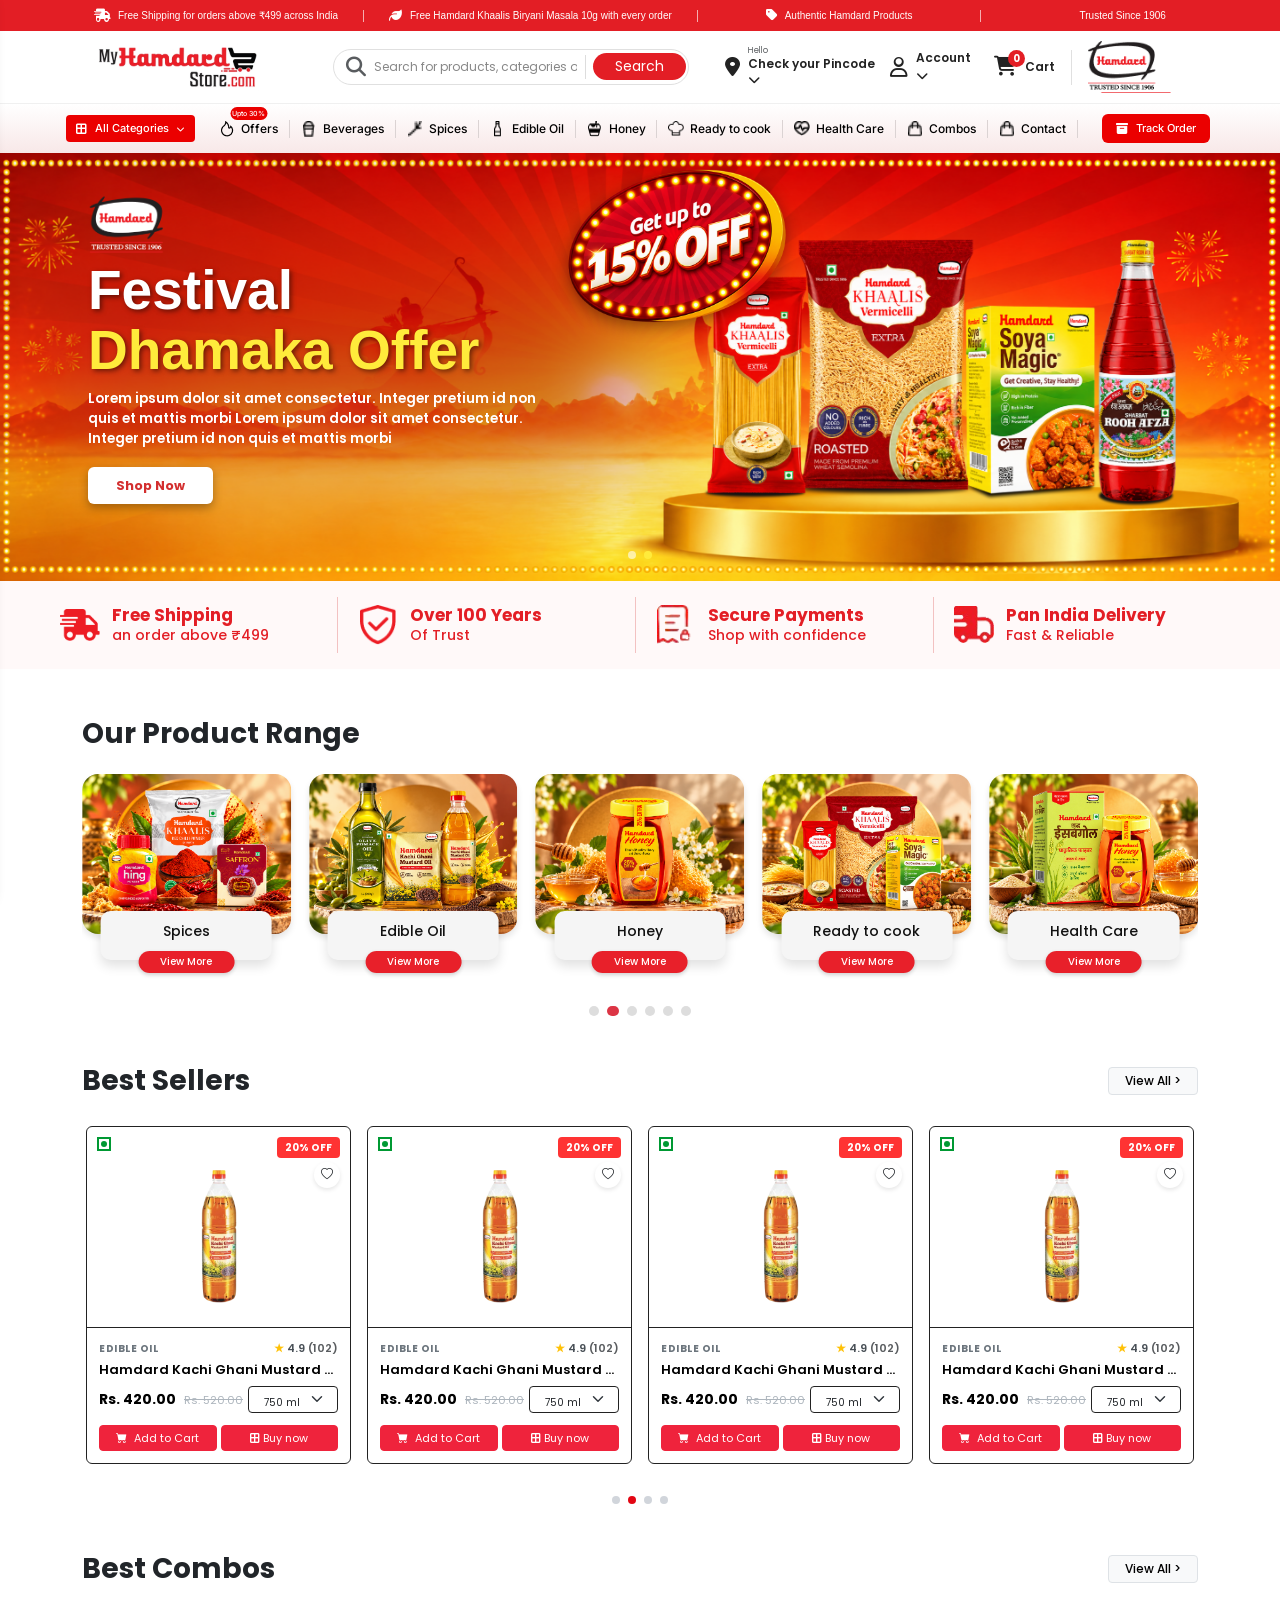
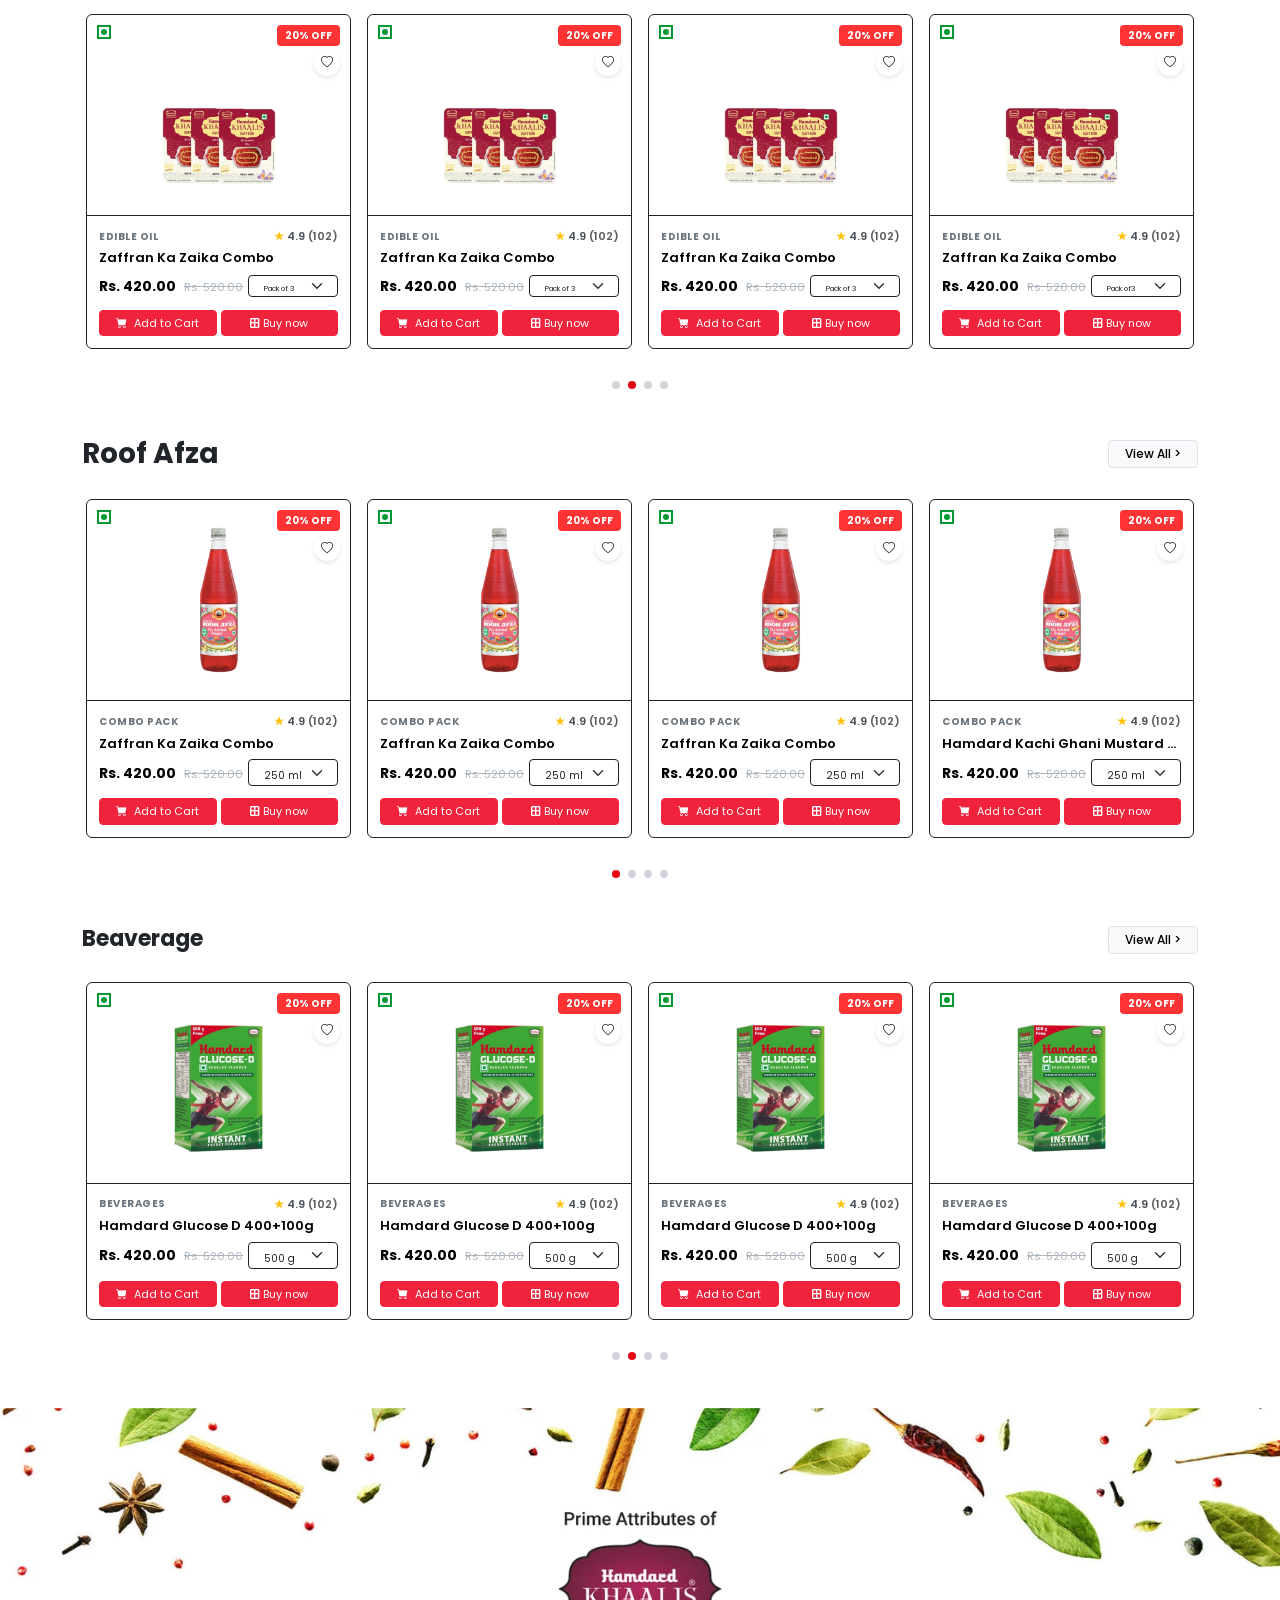
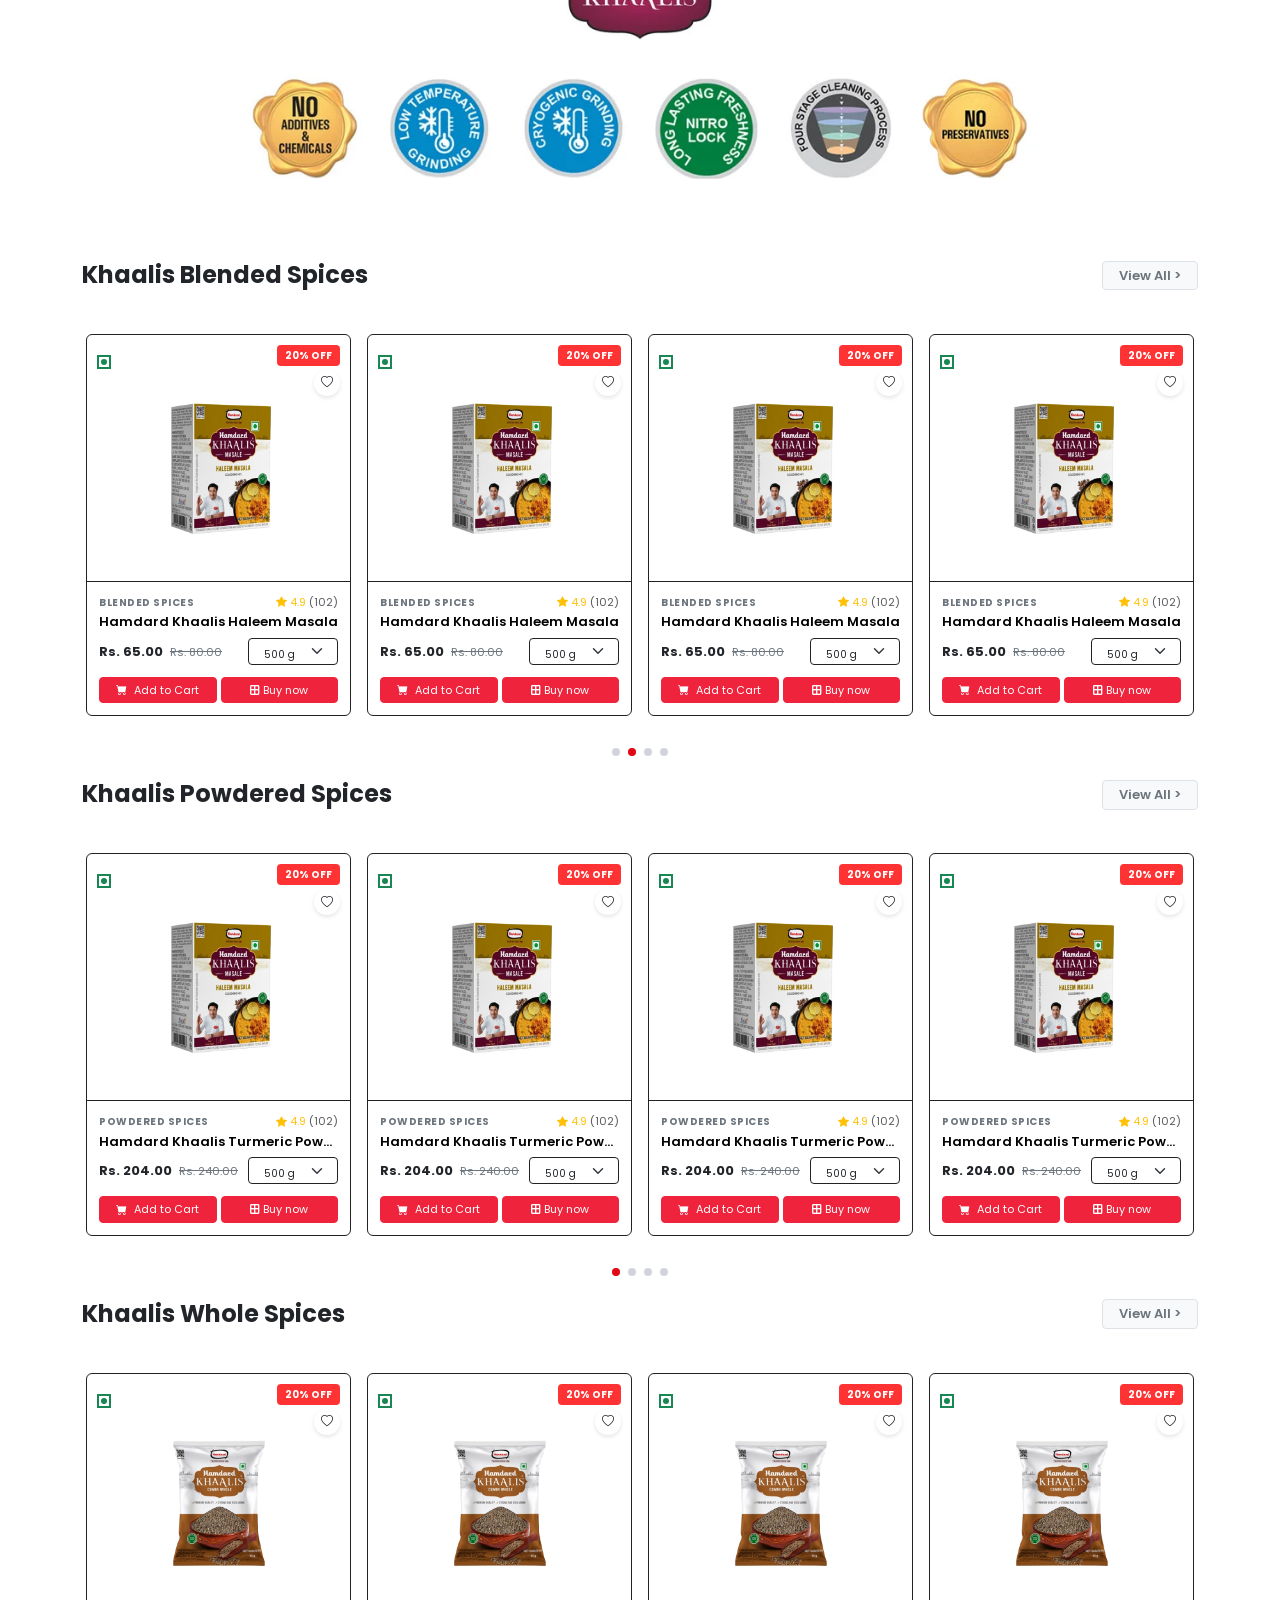
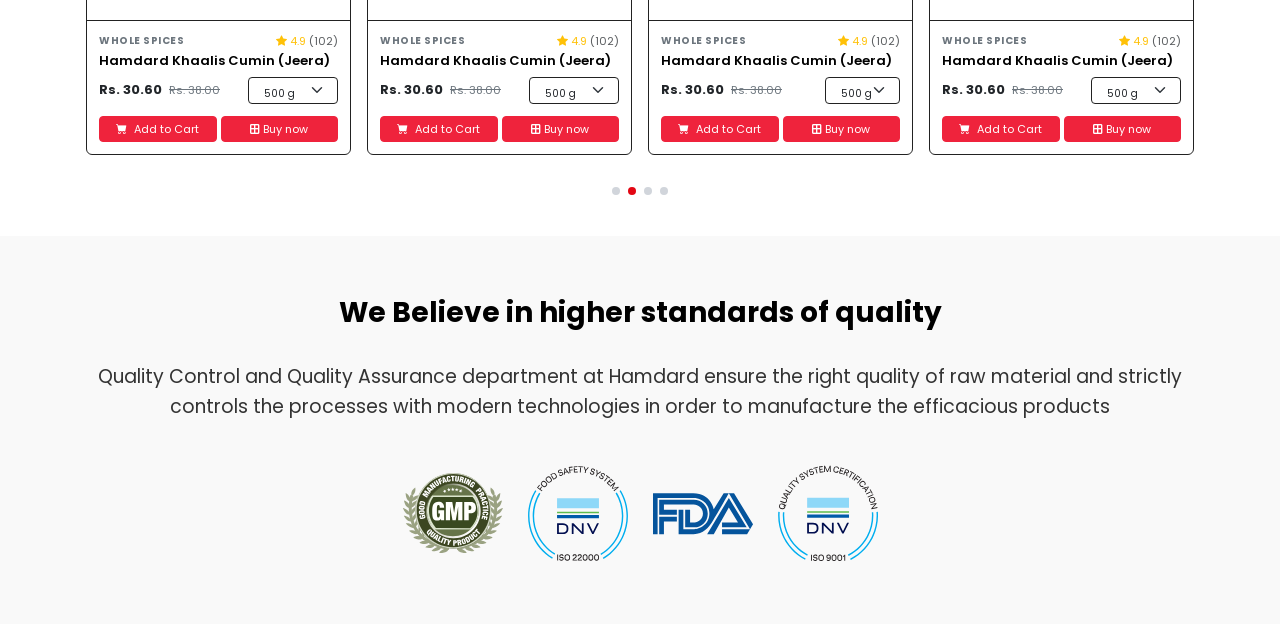
==== commit 78f64f2d: "code update" ====
--- a/index.html
+++ b/index.html
@@ -1045,7 +1045,7 @@
                                 <span class="current-price">Rs. 420.00</span>
                                 <span class="old-price ms-1">Rs. 520.00</span>
                             </div>
-                            <div style="width: 75px;">
+                            <div style="width: 90px;">
                                 <select class="form-select form-select-sm">
                                     <option selected>750 ml</option>
                                     <option value="1">1 Ltr</option>
@@ -1091,7 +1091,7 @@
                                 <span class="current-price">Rs. 420.00</span>
                                 <span class="old-price ms-1">Rs. 520.00</span>
                             </div>
-                            <div style="width: 75px;">
+                            <div style="width: 90px;">
                                 <select class="form-select form-select-sm">
                                     <option selected>750 ml</option>
                                     <option value="1">1 Ltr</option>
@@ -1137,7 +1137,7 @@
                                 <span class="current-price">Rs. 420.00</span>
                                 <span class="old-price ms-1">Rs. 520.00</span>
                             </div>
-                            <div style="width: 75px;">
+                            <div style="width: 90px;">
                                 <select class="form-select form-select-sm">
                                     <option selected>750 ml</option>
                                     <option value="1">1 Ltr</option>
@@ -1182,7 +1182,7 @@
                                 <span class="current-price">Rs. 420.00</span>
                                 <span class="old-price ms-1">Rs. 520.00</span>
                             </div>
-                            <div style="width: 75px;">
+                            <div style="width: 90px;">
                                 <select class="form-select form-select-sm">
                                     <option selected>750 ml</option>
                                     <option value="1">1 Ltr</option>
@@ -1244,7 +1244,7 @@
                                 <span class="current-price">Rs. 420.00</span>
                                 <span class="old-price ms-1">Rs. 520.00</span>
                             </div>
-                            <div style="width: 75px;">
+                            <div style="width: 90px;">
                                 <select class="form-select form-select-sm">
                                     <option selected>Pack of3</option>
                                     <option value="1">1 Ltr</option>
@@ -1297,7 +1297,7 @@
                                 <span class="current-price">Rs. 420.00</span>
                                 <span class="old-price ms-1">Rs. 520.00</span>
                             </div>
-                            <div style="width: 75px;">
+                            <div style="width: 90px;">
                                 <select class="form-select form-select-sm">
                                     <option selected>Pack of 3 </option>
                                     <option value="1">1 Ltr</option>
@@ -1350,7 +1350,7 @@
                                 <span class="current-price">Rs. 420.00</span>
                                 <span class="old-price ms-1">Rs. 520.00</span>
                             </div>
-                            <div style="width: 75px;">
+                            <div style="width: 90px;">
                                 <select class="form-select form-select-sm">
                                     <option selected>Pack of 3  </option>
                                     <option value="1">1 Ltr</option>
@@ -1403,7 +1403,7 @@
                                 <span class="current-price">Rs. 420.00</span>
                                 <span class="old-price ms-1">Rs. 520.00</span>
                             </div>
-                            <div style="width: 75px;">
+                            <div style="width: 90px;">
                                 <select class="form-select form-select-sm">
                                     <option selected> Pack of 3</option>
                                     <option value="1">1 Ltr</option>
@@ -1468,7 +1468,7 @@
                                 <span class="current-price">Rs. 420.00</span>
                                 <span class="old-price ms-1">Rs. 520.00</span>
                             </div>
-                            <div style="width: 75px;">
+                            <div style="width: 90px;">
                                 <select class="form-select form-select-sm">
                                     <option selected>250 ml</option>
                                     <option value="1">1 Ltr</option>
@@ -1521,7 +1521,7 @@
                                 <span class="current-price">Rs. 420.00</span>
                                 <span class="old-price ms-1">Rs. 520.00</span>
                             </div>
-                            <div style="width: 75px;">
+                            <div style="width: 90px;">
                                 <select class="form-select form-select-sm">
                                     <option selected>250 ml</option>
                                     <option value="1">1 Ltr</option>
@@ -1574,7 +1574,7 @@
                                 <span class="current-price">Rs. 420.00</span>
                                 <span class="old-price ms-1">Rs. 520.00</span>
                             </div>
-                            <div style="width: 75px;">
+                            <div style="width: 90px;">
                                 <select class="form-select form-select-sm">
                                     <option selected>250 ml</option>
                                     <option value="1">1 Ltr</option>
@@ -1627,7 +1627,7 @@
                                 <span class="current-price">Rs. 420.00</span>
                                 <span class="old-price ms-1">Rs. 520.00</span>
                             </div>
-                            <div style="width: 75px;">
+                            <div style="width: 90px;">
                                 <select class="form-select form-select-sm">
                                     <option selected>250 ml</option>
                                     <option value="1">1 Ltr</option>
@@ -1692,7 +1692,7 @@
                                 <span class="current-price">Rs. 420.00</span>
                                 <span class="old-price ms-1">Rs. 520.00</span>
                             </div>
-                            <div style="width: 75px;">
+                            <div style="width: 90px;">
                                 <select class="form-select form-select-sm">
                                     <option selected>500 g</option>
                                     <option value="1">1 Ltr</option>
@@ -1745,7 +1745,7 @@
                                 <span class="current-price">Rs. 420.00</span>
                                 <span class="old-price ms-1">Rs. 520.00</span>
                             </div>
-                            <div style="width: 75px;">
+                            <div style="width: 90px;">
                                 <select class="form-select form-select-sm">
                                     <option selected>500 g</option>
                                     <option value="1">1 Ltr</option>
@@ -1798,7 +1798,7 @@
                                 <span class="current-price">Rs. 420.00</span>
                                 <span class="old-price ms-1">Rs. 520.00</span>
                             </div>
-                            <div style="width: 75px;">
+                            <div style="width: 90px;">
                                 <select class="form-select form-select-sm">
                                     <option selected>500 g</option>
                                     <option value="1">1 Ltr</option>
@@ -1851,7 +1851,7 @@
                                 <span class="current-price">Rs. 420.00</span>
                                 <span class="old-price ms-1">Rs. 520.00</span>
                             </div>
-                            <div style="width: 75px;">
+                            <div style="width: 90px;">
                                 <select class="form-select form-select-sm">
                                     <option selected>500 g</option>
                                     <option value="1">1 Ltr</option>
@@ -1968,7 +1968,7 @@
                   <li><a class="dropdown-item py-1" href="#" style="font-size: 12px;">500 g</a></li>
                 </ul>
               </div> -->
-              <div style="width: 75px;">
+              <div style="width: 90px;">
                                 <select class="form-select form-select-sm">
                                     <option selected="">500 g</option>
                                     <option value="1">1 Ltr</option>
@@ -2024,7 +2024,7 @@
                   <li><a class="dropdown-item py-1" href="#" style="font-size: 12px;">100 g</a></li>
                 </ul> -->
 
-                <div style="width: 75px;">
+                <div style="width: 90px;">
                                 <select class="form-select form-select-sm">
                                     <option selected="">500 g</option>
                                     <option value="1">1 Ltr</option>
@@ -2063,7 +2063,7 @@
                 <span class="fw-bold text-dark">Rs. 65.00</span>
                 <span class="original-price">Rs. 80.00</span>
               </div>
-              <div style="width: 75px;">
+              <div style="width: 90px;">
                                 <select class="form-select form-select-sm">
                                     <option selected="">500 g</option>
                                     <option value="1">1 Ltr</option>
@@ -2113,7 +2113,7 @@
                   <li><a class="dropdown-item py-1" href="#" style="font-size: 12px;">100 g</a></li>
                 </ul>
               </div> -->
-              <div style="width: 75px;">
+              <div style="width: 90px;">
                                 <select class="form-select form-select-sm">
                                     <option selected="">500 g</option>
                                     <option value="1">1 Ltr</option>
@@ -2188,7 +2188,7 @@
                   <li><a class="dropdown-item py-1" href="#" style="font-size: 12px;">500 g</a></li>
                 </ul>
               </div> -->
-              <div style="width: 75px;">
+              <div style="width: 90px;">
     <select class="form-select form-select-sm">
         <option selected value="500g">500 g</option>
         <option value="1ltr">1 Ltr</option>
@@ -2244,7 +2244,7 @@
                   <li><a class="dropdown-item py-1" href="#" style="font-size: 12px;">500 g</a></li>
                 </ul>
               </div> -->
-              <div style="width: 75px;">
+              <div style="width: 90px;">
     <select class="form-select form-select-sm">
         <option selected value="500g">500 g</option>
         <option value="1ltr">1 Ltr</option>
@@ -2288,7 +2288,7 @@
                   <li><a class="dropdown-item py-1" href="#" style="font-size: 12px;">500 g</a></li>
                 </ul>
               </div> -->
-              <div style="width: 75px;">
+              <div style="width: 90px;">
     <select class="form-select form-select-sm">
         <option selected value="500g">500 g</option>
         <option value="1ltr">1 Ltr</option>
@@ -2332,7 +2332,7 @@
                   <li><a class="dropdown-item py-1" href="#" style="font-size: 12px;">500 g</a></li>
                 </ul>
               </div> -->
-              <div style="width: 75px;">
+              <div style="width: 90px;">
     <select class="form-select form-select-sm">
         <option selected value="500g">500 g</option>
         <option value="1ltr">1 Ltr</option>
@@ -2397,7 +2397,7 @@
                 <span class="fw-bold text-dark">Rs. 30.60</span>
                 <span class="original-price">Rs. 38.00</span>
               </div>
-                <div style="width: 75px;">
+                <div style="width: 90px;">
                 <select class="form-select form-select-sm">
               <option selected>500 g</option>
               <option value="1">1 Ltr</option>
@@ -2456,7 +2456,7 @@
                 <span class="fw-bold text-dark">Rs. 30.60</span>
                 <span class="original-price">Rs. 38.00</span>
               </div>
-                <div style="width: 75px;">
+                <div style="width: 90px;">
                 <select class="form-select form-select-sm">
               <option selected>500 g</option>
               <option value="1">1 Ltr</option>
@@ -2500,7 +2500,7 @@
                 <span class="fw-bold text-dark">Rs. 30.60</span>
                 <span class="original-price">Rs. 38.00</span>
               </div>
-                <div style="width: 75px;">
+                <div style="width: 90px;">
                 <select class="form-select form-select-sm">
               <option selected>500 g</option>
               <option value="1">1 Ltr</option>
--- a/assets/css/style.css
+++ b/assets/css/style.css
@@ -546,19 +546,21 @@
     .quality-section {
       background-color: #f9f9f9; /* Light neutral section background */
       padding: 60px 20px;
+      margin-top:41px;
     }
 
     .quality-heading {
-      font-size: 24px;
+      font-size: 28px;
       font-weight: 700;
       color: #000000;
       margin-bottom: 16px;
     }
 
     .quality-description {
-      font-size: 15px;
+      padding-top:16px;
+      font-size: 19px;
       color: #333333;
-      max-width: 850px;
+      /* max-width: 850px; */
       margin: 0 auto 40px auto;
       line-height: 1.6;
     }
@@ -2818,7 +2820,7 @@
   .banner .banner-container.slide-bg-1,
   .banner .banner-container.slide-bg-2 {
     position: relative;
-    background-image: url('../img/mobile image.png');
+    background-image: url('../img/Mobile\ view.jpg');
     background-size: 100% 100%;          
     background-position: center;
     background-repeat: no-repeat;
@@ -2835,7 +2837,7 @@
   }
 
   /* Dotted lights border: sab 4 side, container ke edge par */
-  .banner .banner-container::after {
+  /* .banner .banner-container::after {
     content: "";
     position: absolute;
     inset: 0;
@@ -2850,16 +2852,16 @@
     background-repeat: repeat-x, repeat-x, repeat-y, repeat-y;
     background-position: 0 0, 0 100%, 0 0, 100% 0;
     filter: drop-shadow(0 0 3px rgba(255, 190, 0, .9));
-  }
+  } */
 
   .banner .banner-container .row { margin: 0; }
   .banner .banner-container .row > * { padding-left: 0; padding-right: 0; }
 
   /* Text upar wale red/orange hisse mein */
   .banner .logo-img { max-width: 78px; }
-  .banner .banner-title { font-size: 1.4rem; line-height: 1.1; }
+  .banner .banner-title { font-size: 1.7rem; line-height: 1.1; padding-top:30px;}
   .banner .banner-desc {
-    font-size: 10.5px;
+    font-size: 10px;
     line-height: 1.35;
     max-width: 320px;
     margin: 6px auto 0;
@@ -3154,4 +3156,11 @@
 }
 .our h2 {
   font-size: 28px;
-}+}
+
+/* Mobile par chota 15% OFF badge image hide - sirf tablet/desktop par dikhega */
+@media (max-width: 767.98px) {
+  .banner .offer-badge-img {
+    display: none !important;
+  }
+}
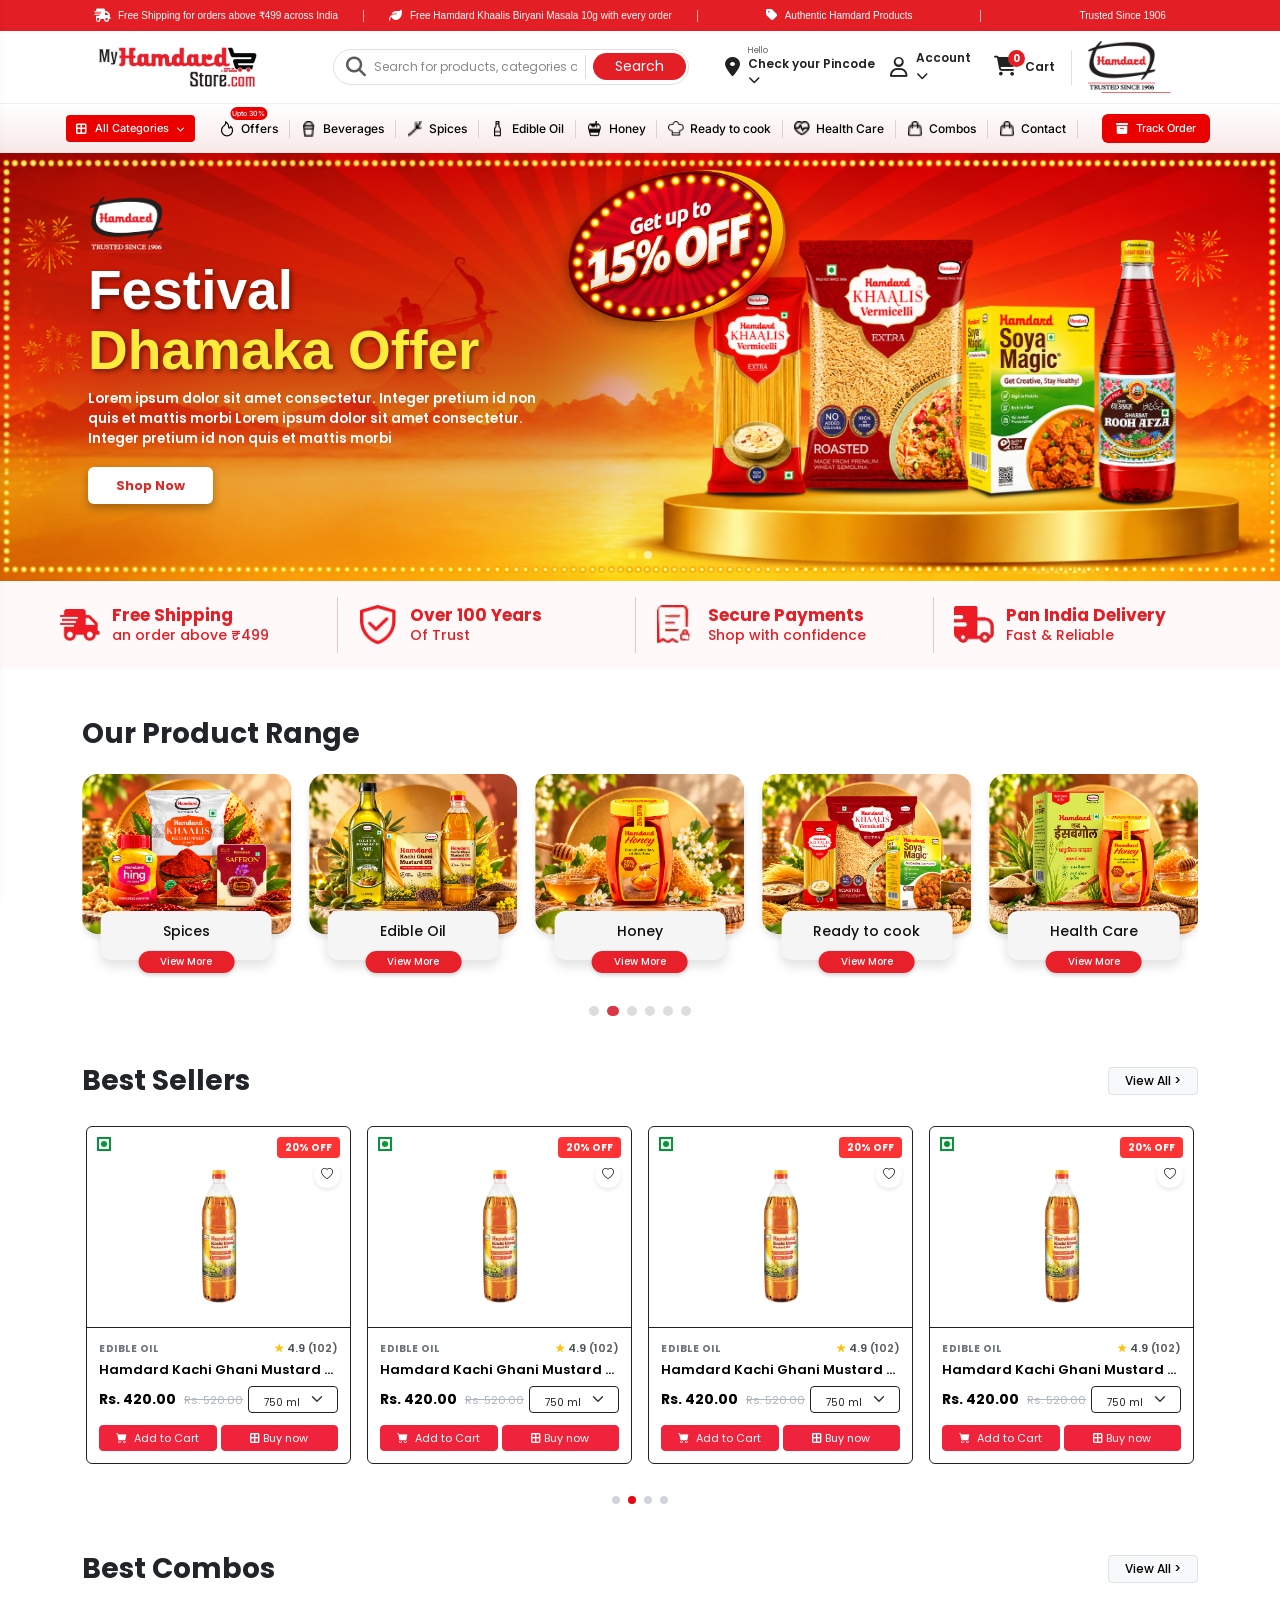
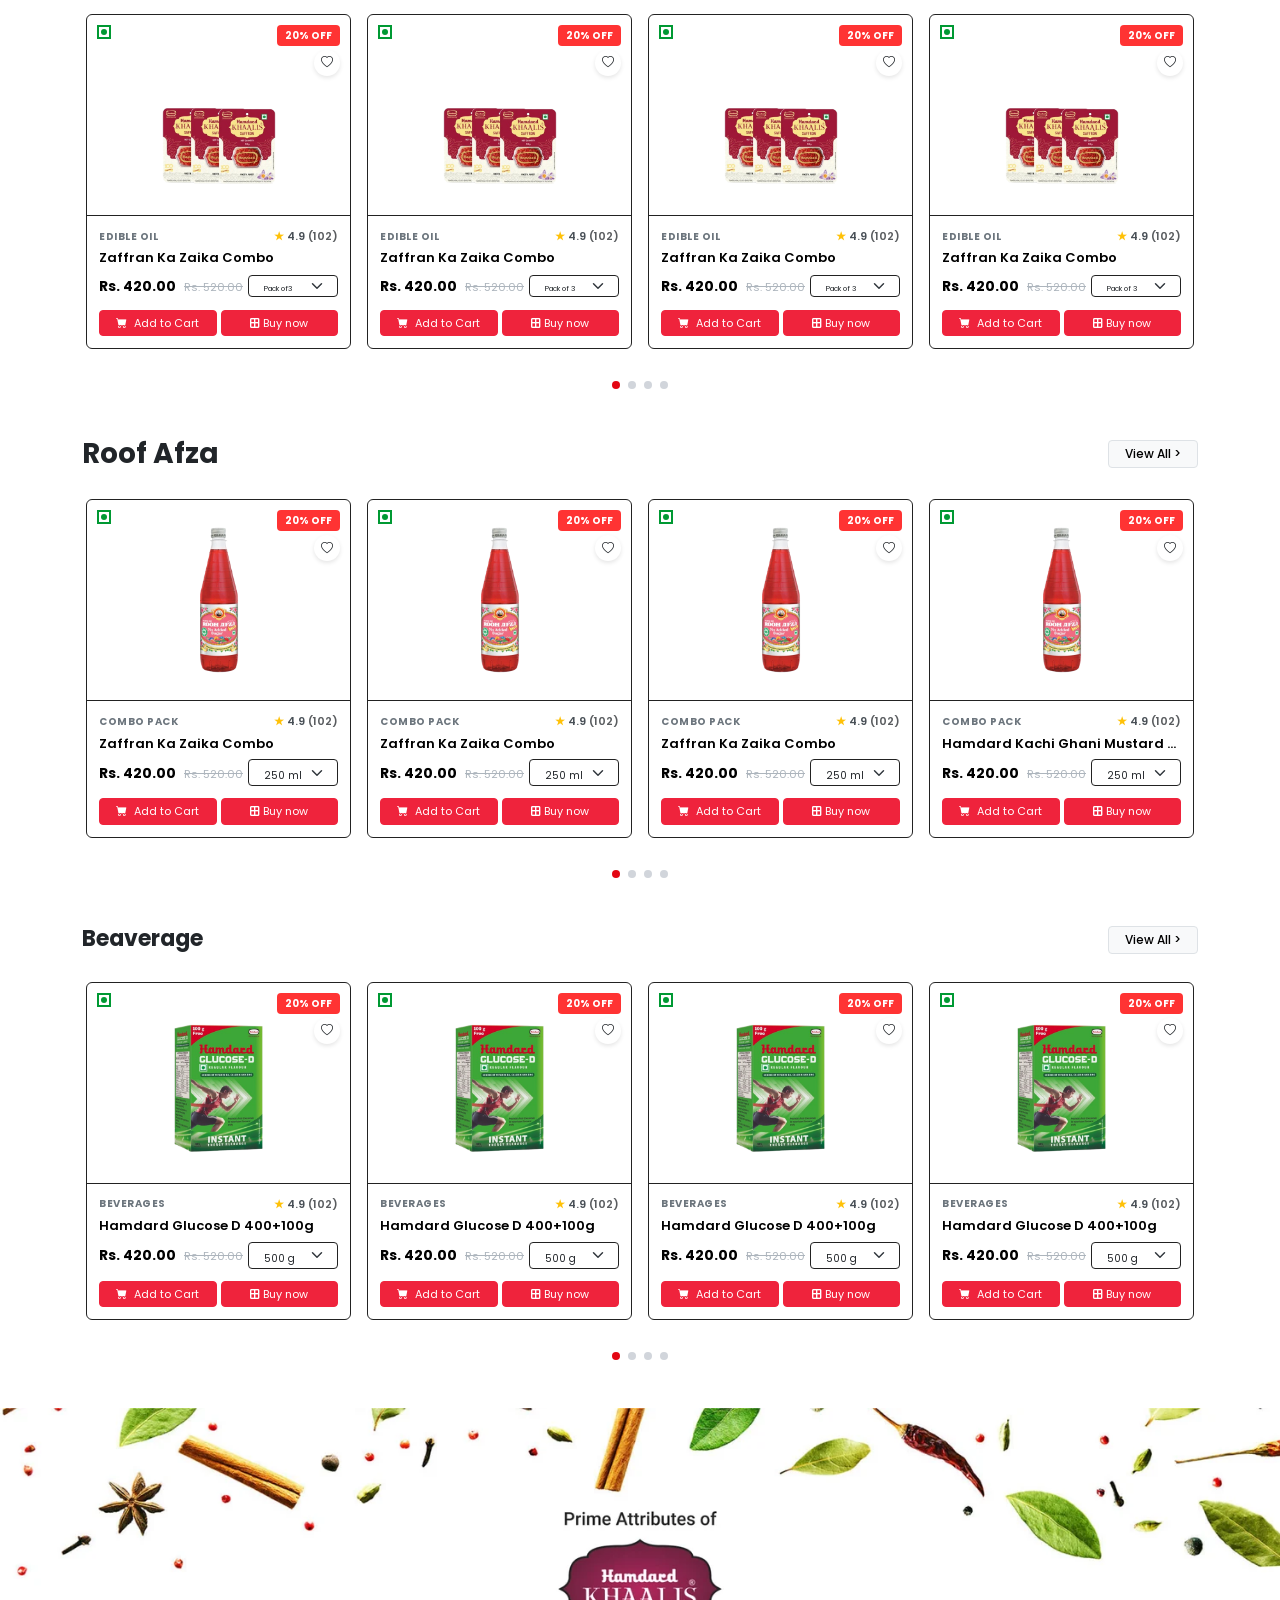
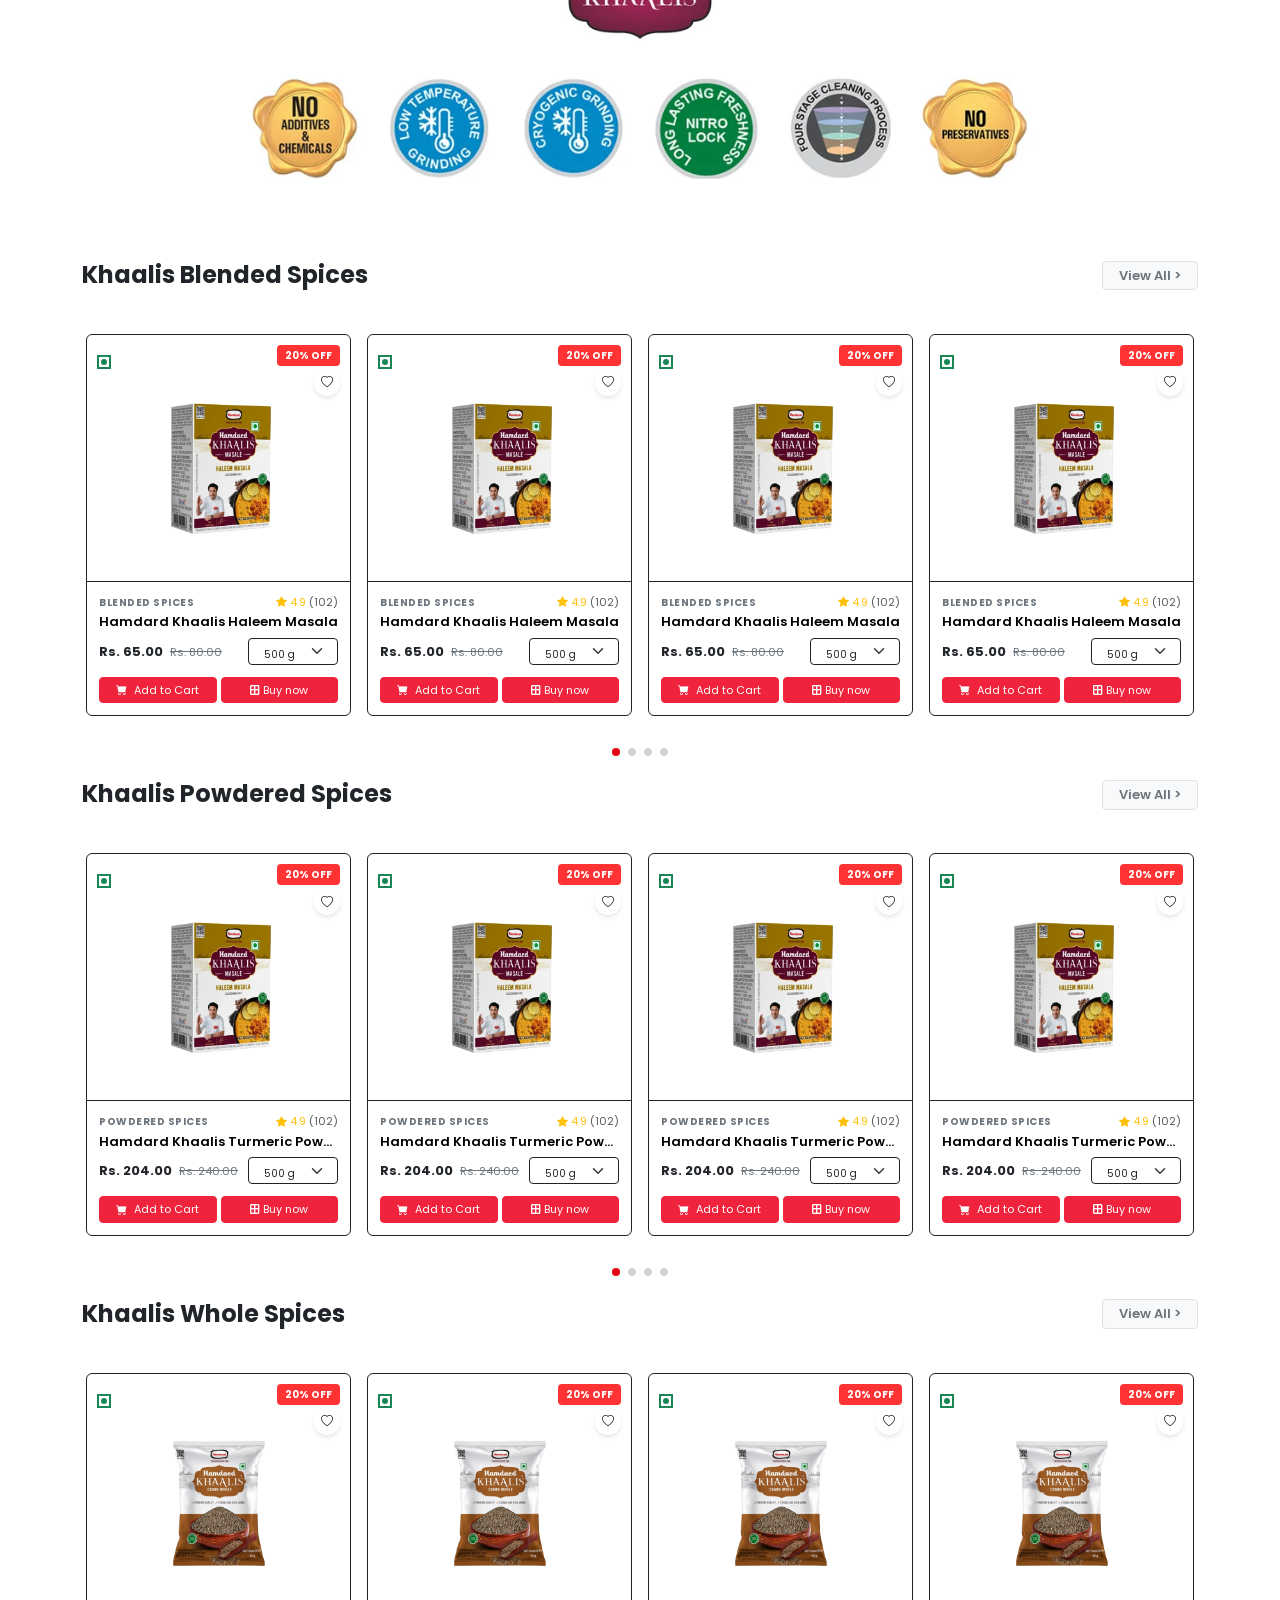
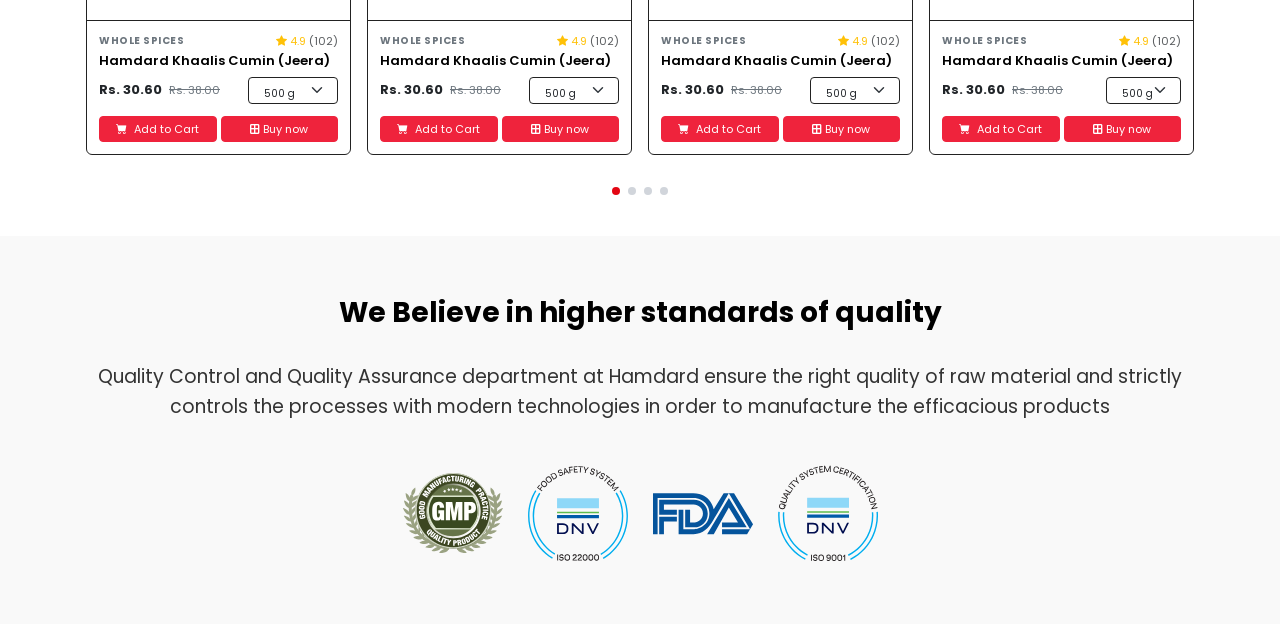
==== commit e7bc75cc: "code update" ====
--- a/index.html
+++ b/index.html
@@ -41,11 +41,41 @@
     </div>
   </div> -->
   <header class="header-wrapper d-flex flex-column w-100">
-<div class="top-announcement-bar">
+<!-- <div class="top-announcement-bar">
   <div class="container-fluid ps-3 px-lg-3">
     <div class="top-bar-inner">
       
       <div class="top-bar-item">
+        <i class="fa-solid fa-truck-fast top-bar-icon"></i>
+        <span>Free Shipping for orders above ₹499 across India</span>
+      </div>
+      <div class="top-bar-divider"></div>
+
+      <div class="top-bar-item">
+        <i class="fa-solid fa-leaf top-bar-icon"></i>
+        <span>Free Hamdard Khaalis Biryani Masala 10g with every order</span>
+      </div>
+      <div class="top-bar-divider"></div>
+
+      <div class="top-bar-item">
+        <i class="fa-solid fa-tag top-bar-icon"></i>
+        <span>Authentic Hamdard Products</span>
+      </div>
+      <div class="top-bar-divider"></div>
+
+      <div class="top-bar-item">
+        <span>Trusted Since 1906</span>
+      </div>
+
+    </div>
+  </div>
+</div> -->
+<div class="top-announcement-bar">
+  <button type="button" class="top-bar-next" aria-label="Next offer"><i class="fa-solid fa-chevron-right"></i></button>
+  <div class="container-fluid ps-3 px-lg-3">
+    <div class="top-bar-inner">
+
+      <div class="top-bar-item is-active">
         <i class="fa-solid fa-truck-fast top-bar-icon"></i>
         <span>Free Shipping for orders above ₹499 across India</span>
       </div>
--- a/assets/css/style.css
+++ b/assets/css/style.css
@@ -3108,7 +3108,7 @@
 
 @media (max-width: 991.98px) {
   .top-bar-inner {
-    overflow-x: auto;
+    /* overflow-x: auto; */
     justify-content: flex-start;
   }
   .top-bar-item {
@@ -3122,7 +3122,7 @@
   .top-bar-inner {
     padding-left: 0px !important;
     padding-right: 0px !important;
-    overflow-x: auto;
+    /* overflow-x: auto; */
     justify-content: flex-start;
   }
 }
@@ -3164,3 +3164,78 @@
     display: none !important;
   }
 }
+/* Mobile/tablet par top announcement bar ka bottom scrollbar hide (swipe chalta rahega) */
+@media (max-width: 991.98px) {
+  .top-bar-inner {
+    scrollbar-width: none;        /* Firefox */
+    -ms-overflow-style: none;     /* old Edge/IE */
+  }
+  .top-bar-inner::-webkit-scrollbar {
+    display: none;                /* Chrome, Safari, Android */
+    width: 0;
+    height: 0;
+  }
+}
+
+/* Mobile par chota 15% OFF badge image hide - sirf tablet/desktop par dikhega */
+@media (max-width: 767.98px) {
+  .banner .offer-badge-img {
+    display: none !important;
+  }
+}
+
+.top-bar-next { display: none; }
+
+@media (max-width: 767.98px) {
+  .top-announcement-bar { position: relative; }
+
+  .top-announcement-bar .container-fluid { padding-left: 0 !important; padding-right: 0 !important; }
+
+  .top-announcement-bar .top-bar-inner {
+    display: block;
+    overflow: hidden !important;
+    padding: 11px 40px 11px 16px !important;
+  }
+
+  .top-announcement-bar .top-bar-divider { display: none; }
+
+  .top-announcement-bar .top-bar-item {
+    display: none;
+    padding: 0 !important;
+    white-space: normal;
+    justify-content: center;
+    text-align: center;
+    gap: 10px;
+  }
+  .top-announcement-bar .top-bar-item.is-active {
+    display: flex;
+    animation: topBarFade .4s ease;
+  }
+
+  .top-announcement-bar .top-bar-item span { font-size: 13px; line-height: 1.3; }
+  .top-announcement-bar .top-bar-icon { font-size: 18px; }
+
+  .top-bar-next {
+    display: flex;
+    align-items: center;
+    justify-content: center;
+    position: absolute;
+    right: 6px;
+    top: 50%;
+    transform: translateY(-50%);
+    width: 32px;
+    height: 32px;
+    padding: 0;
+    border: 0;
+    background: transparent;
+    color: #fff;
+    font-size: 15px;
+    cursor: pointer;
+    z-index: 2;
+  }
+}
+
+@keyframes topBarFade {
+  from { opacity: 0; transform: translateX(10px); }
+  to   { opacity: 1; transform: translateX(0); }
+}
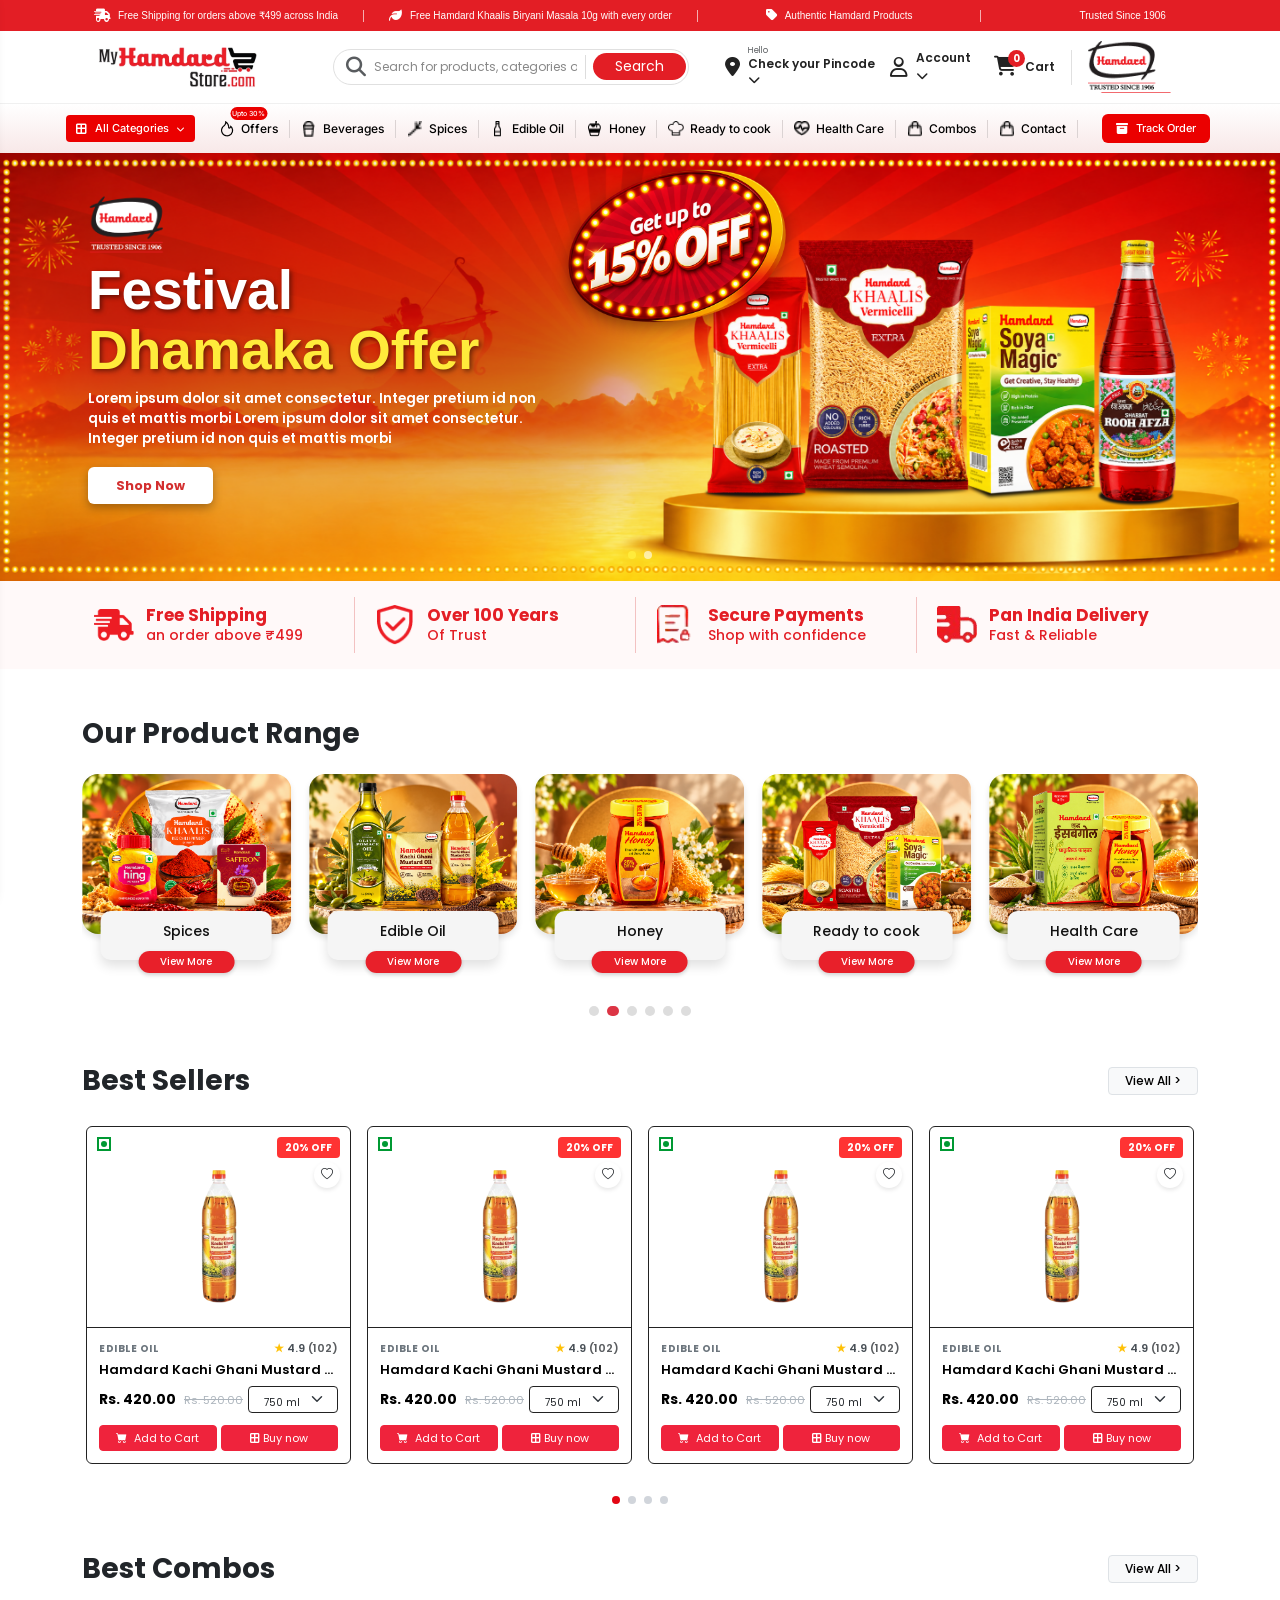
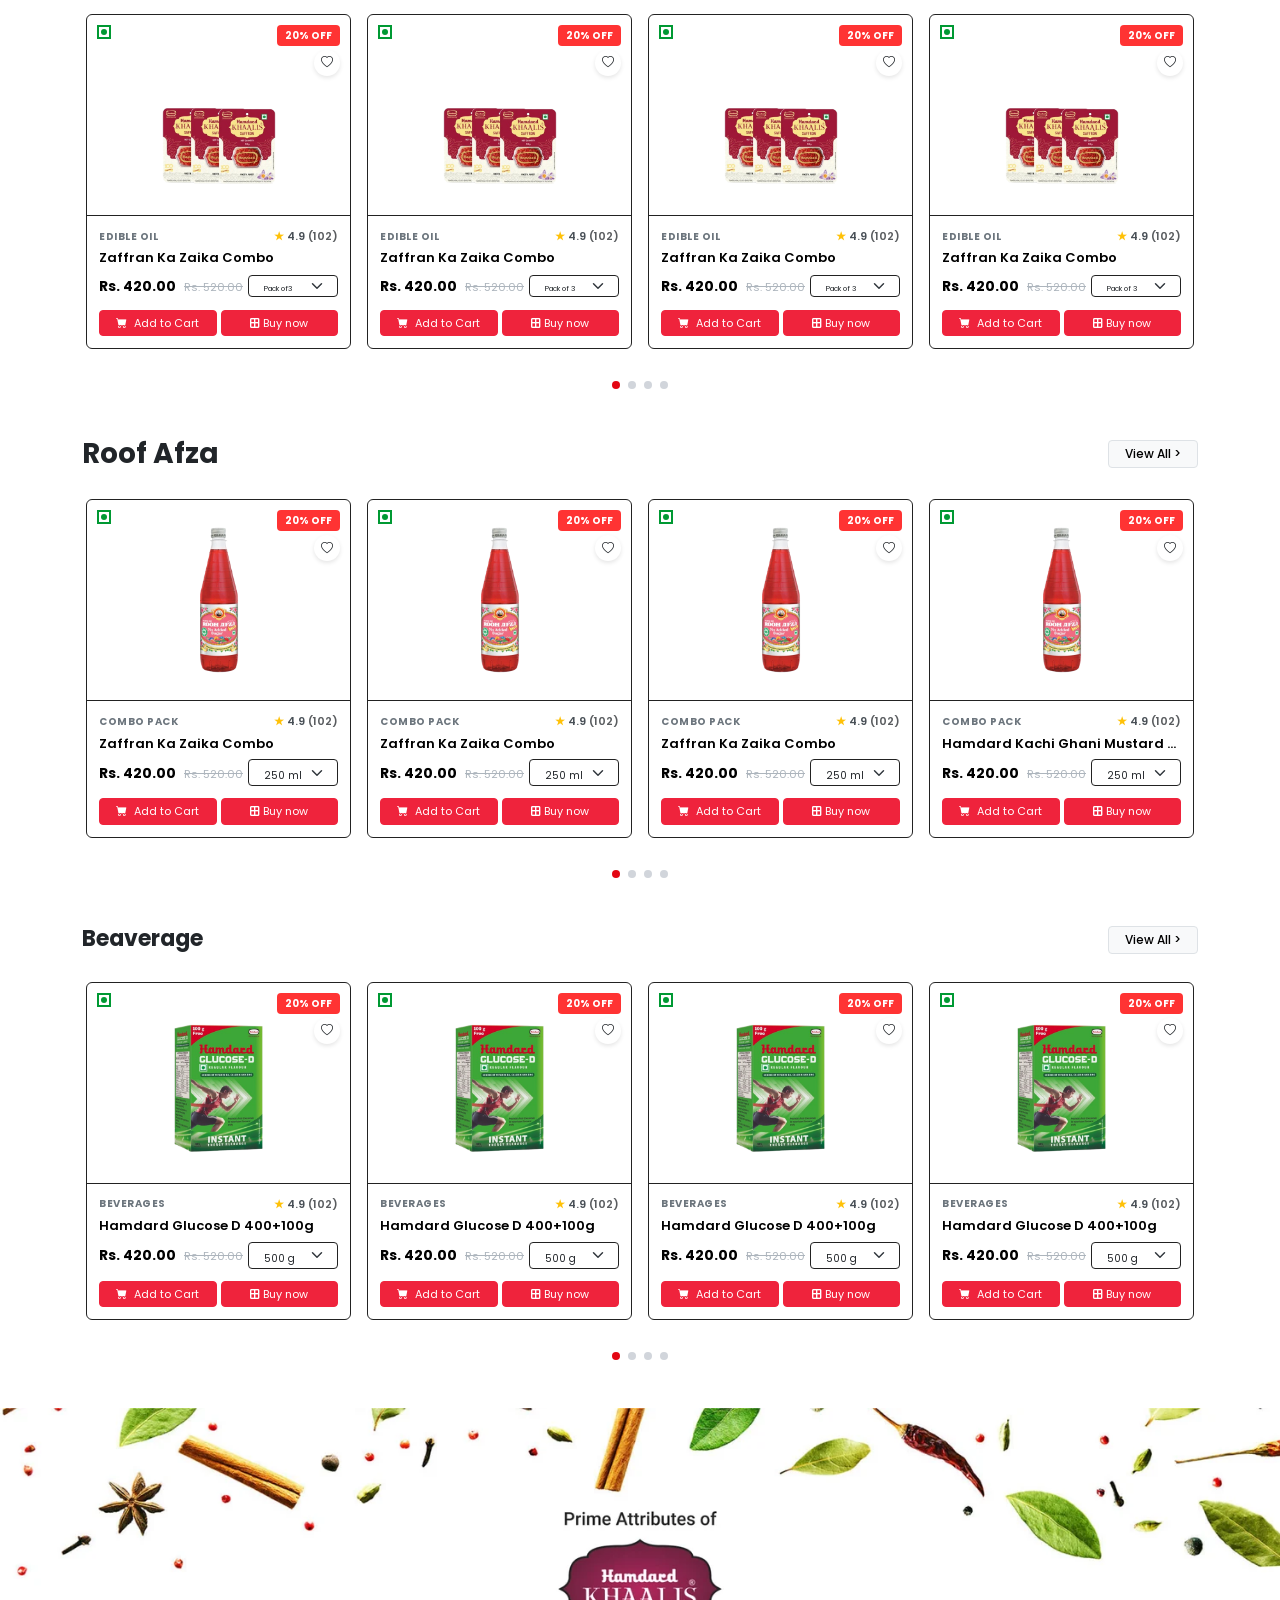
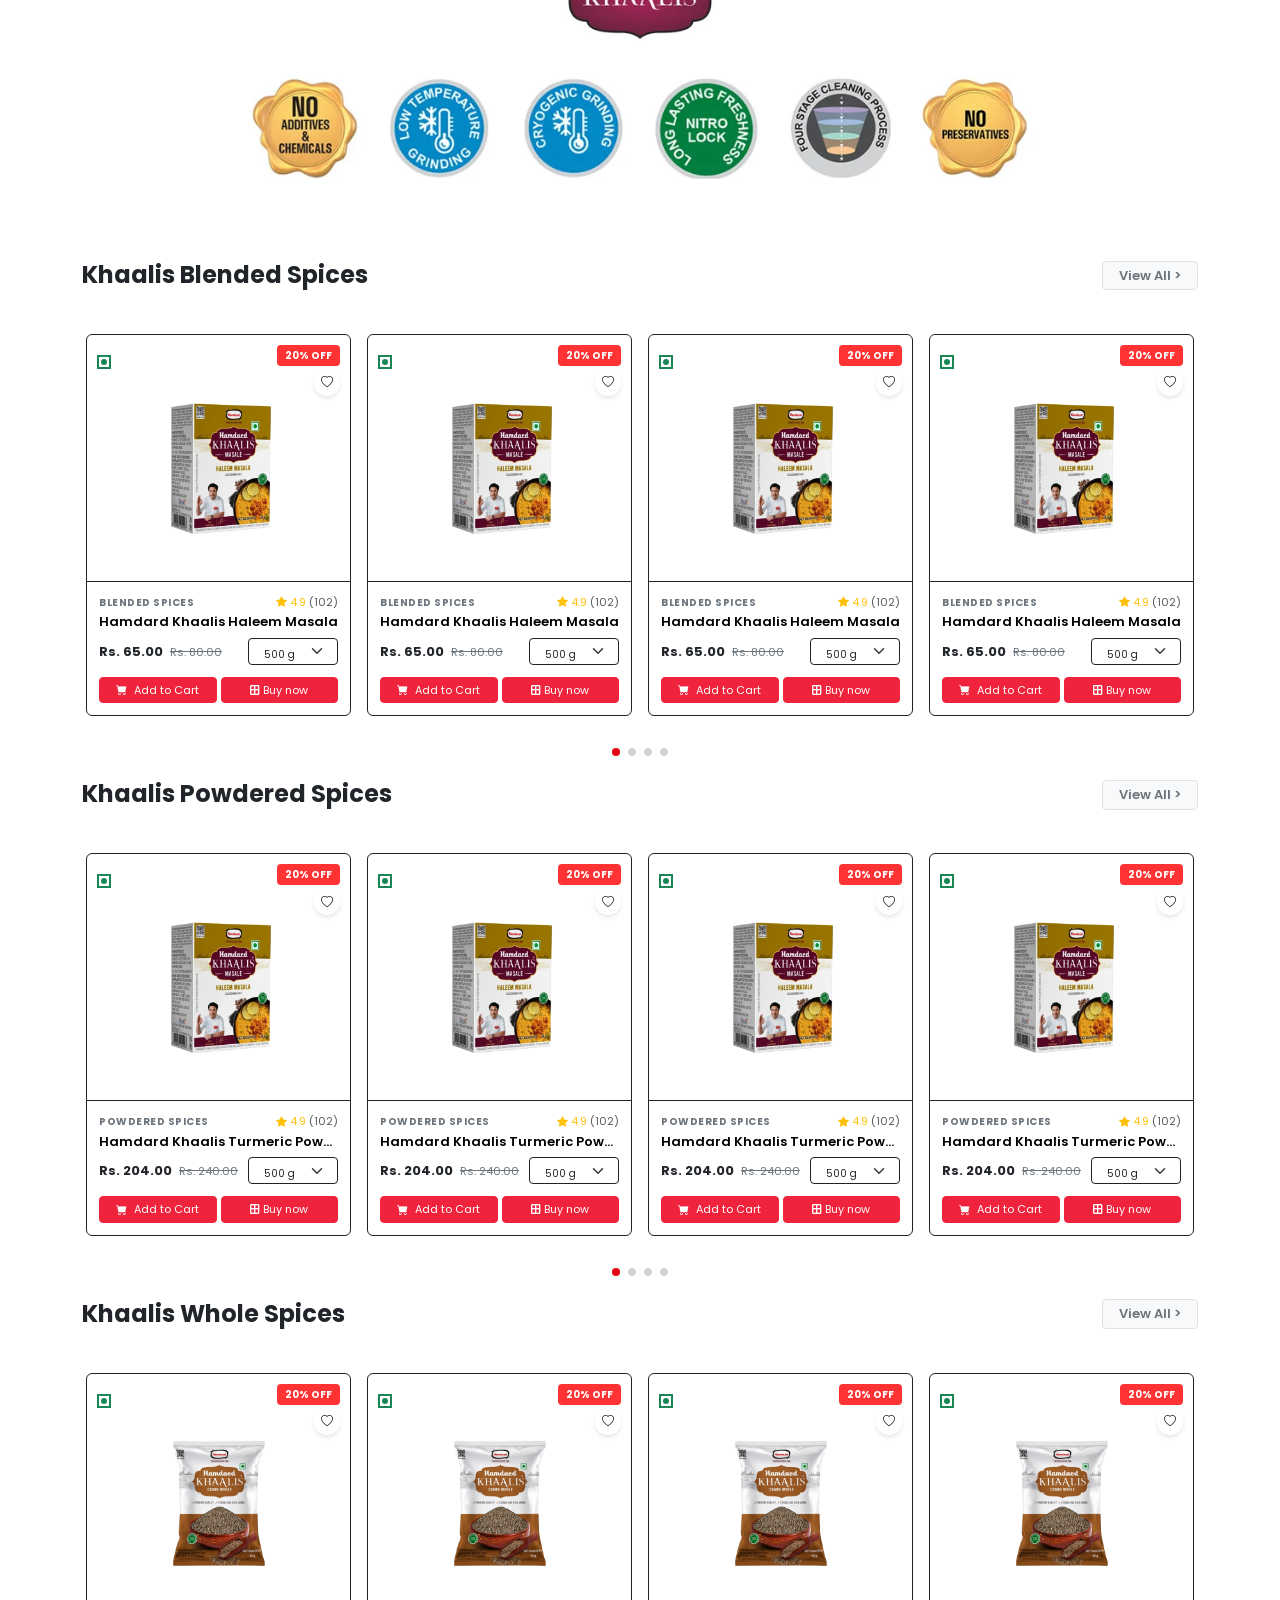
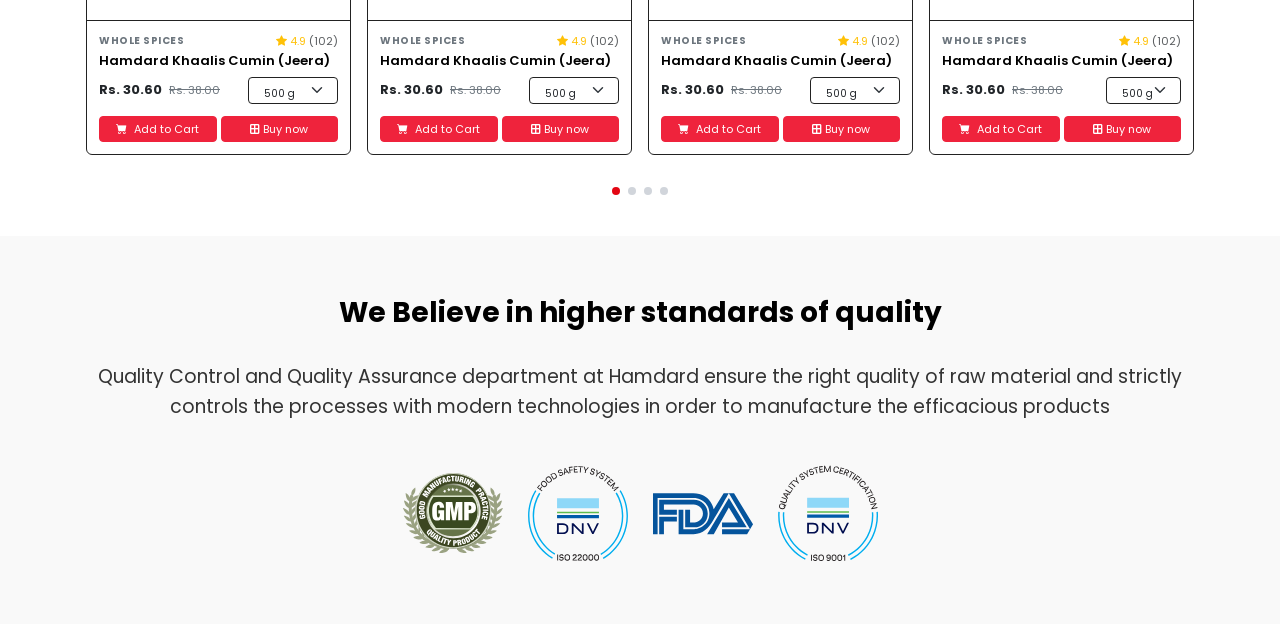
==== commit ddd68ea7: "code update" ====
--- a/index.html
+++ b/index.html
@@ -582,7 +582,7 @@
  <!--Features Section Start-->
 
   <section class="features-section">
-    <div class="container-fluid px-2 px-lg-5">
+    <div class="container ">
       <div class="row g-2 align-items-center">
         
         <!-- Feature 1 (Top-Left in Mobile / 1st in Desktop) -->
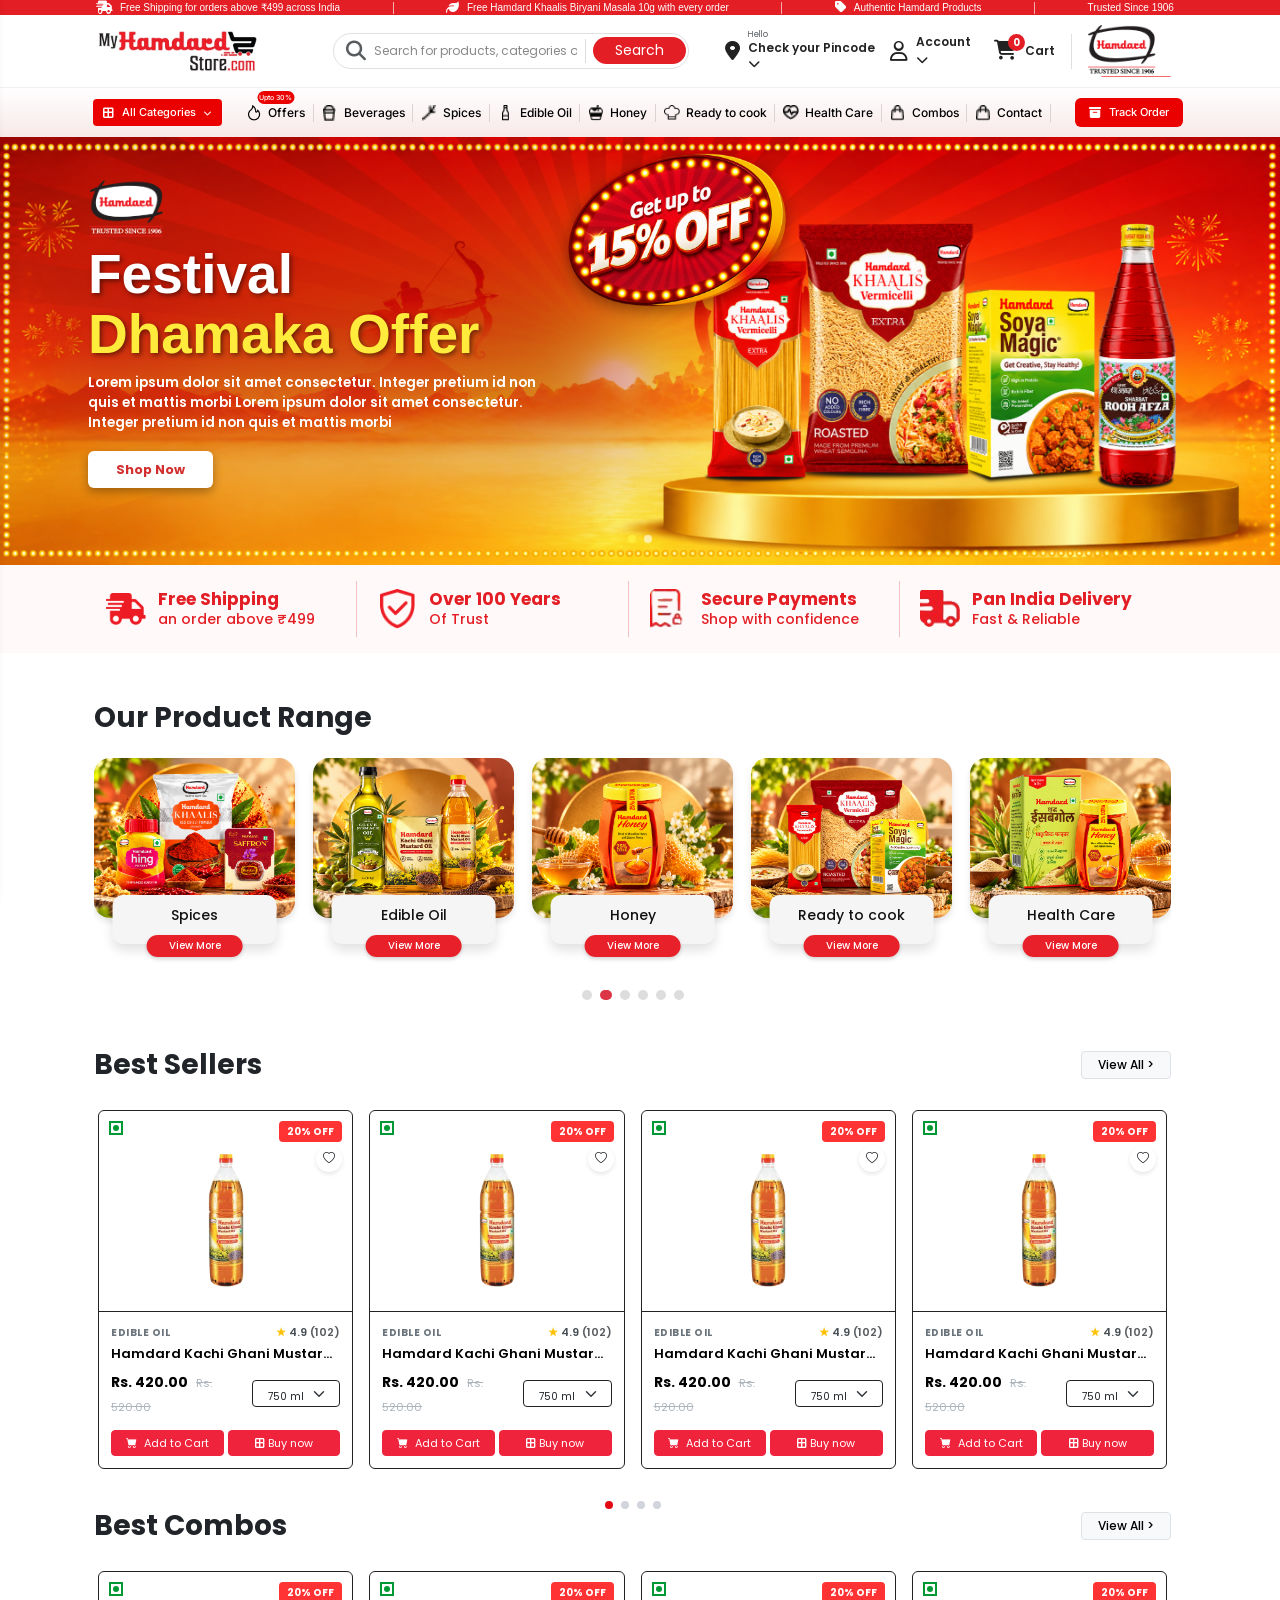
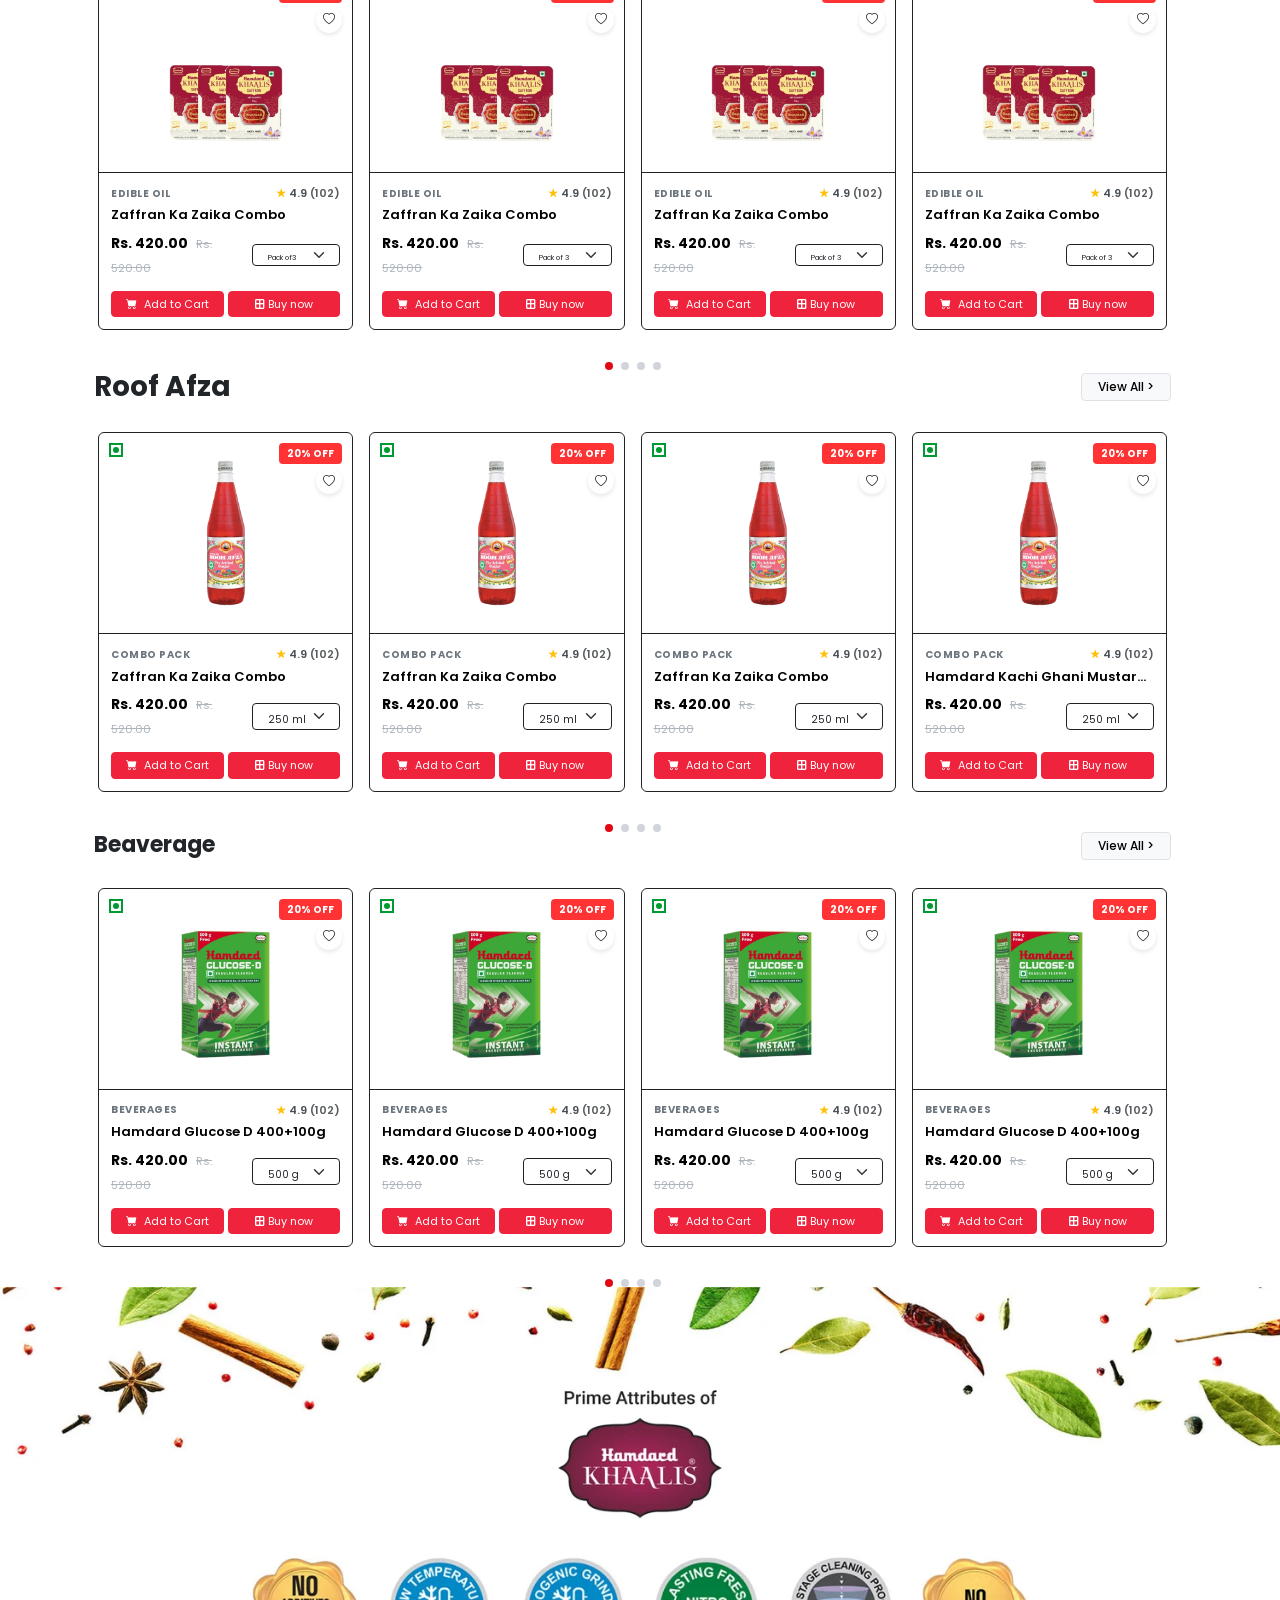
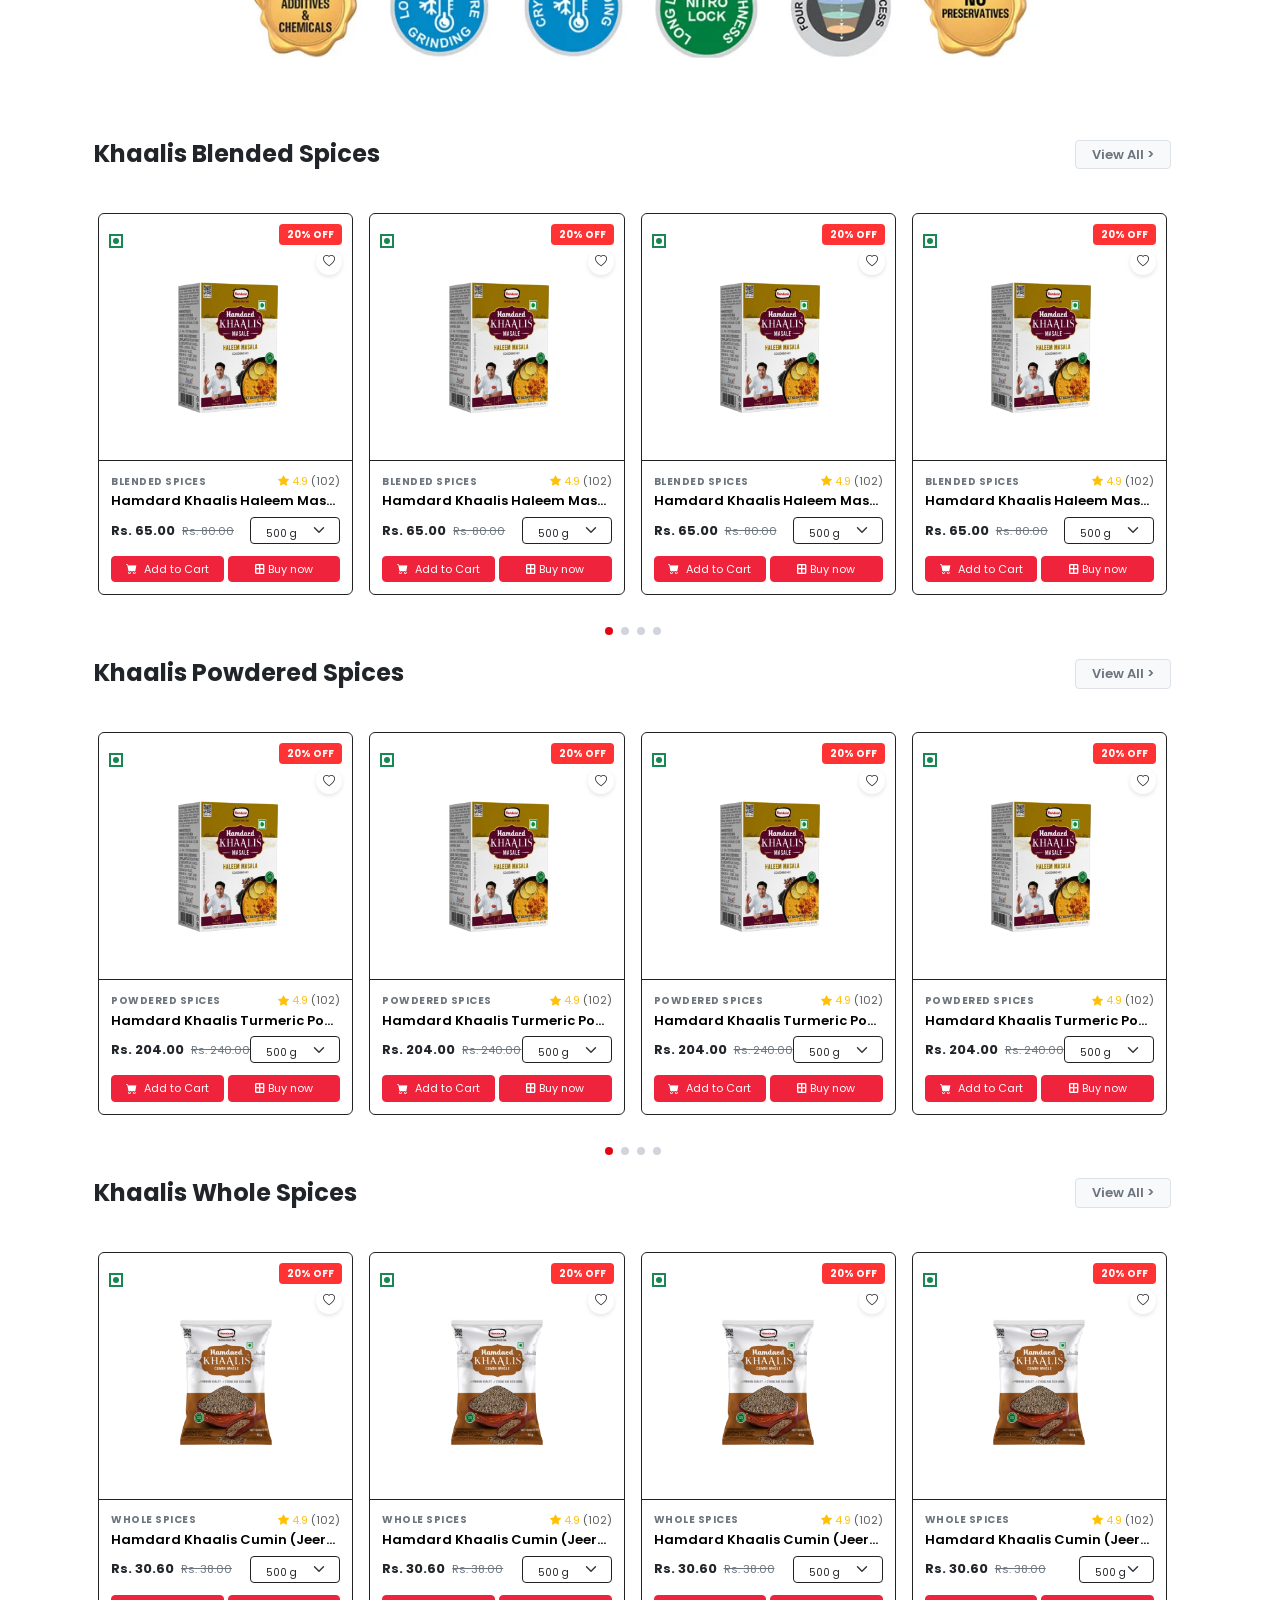
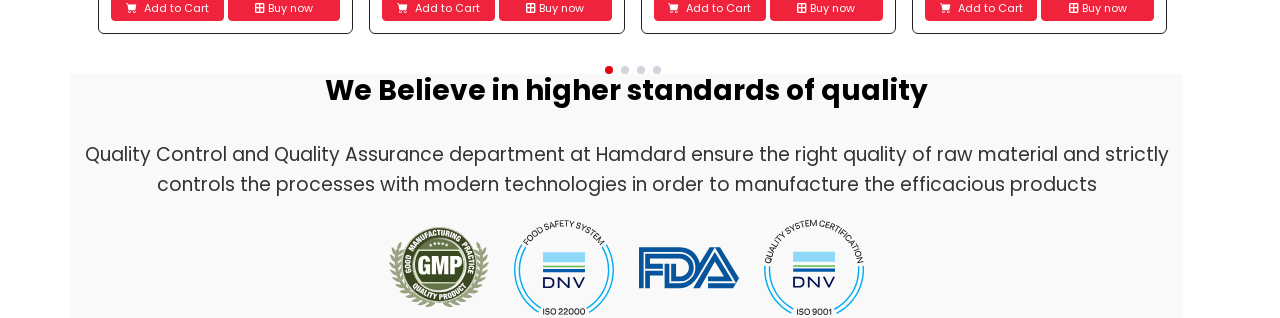
==== commit 0f76226a: "code update" ====
--- a/index.html
+++ b/index.html
@@ -71,8 +71,9 @@
   </div>
 </div> -->
 <div class="top-announcement-bar">
+   <div class="container-fluid ps-3 px-lg-3">
   <button type="button" class="top-bar-next" aria-label="Next offer"><i class="fa-solid fa-chevron-right"></i></button>
-  <div class="container-fluid ps-3 px-lg-3">
+
     <div class="top-bar-inner">
 
       <div class="top-bar-item is-active">
@@ -98,11 +99,12 @@
       </div>
 
     </div>
+  </div>
   </div>
 </div>
   <!-- Main Header -->
   <header class="main-header">
-    <div class="container-fluid ps-4 px-lg-7">
+    <div class="container-fluid ps-4 ">
       
       <!-- DESKTOP HEADER -->
       <div class="d-none d-lg-flex align-items-center justify-content-between gap-3">
@@ -277,7 +279,7 @@
   </nav> -->
 <!-- DESKTOP CATEGORIES NAVBAR (Figma match) -->
 <nav class="nav-bar-container d-none d-lg-flex">
-  <div class="container-fluid">
+  <div class="container-fluid ps-4 ">
     <div class="nav-row">
 
       <!-- All Categories -->
@@ -582,7 +584,7 @@
  <!--Features Section Start-->
 
   <section class="features-section">
-    <div class="container ">
+    <div class="container-fluid ps-4 ">
       <div class="row g-2 align-items-center">
         
         <!-- Feature 1 (Top-Left in Mobile / 1st in Desktop) -->
@@ -635,7 +637,7 @@
     <!--Features Section End-->
    
 <div class="our">
-  <div class="container my-5">
+  <div class="container-fluid ps-4   my-5">
     <h2 class="fw-bold mb-4" style="font-size: 28px;">Our Product Range</h2>
     
     <!-- Swiper Container -->
@@ -1046,7 +1048,7 @@
  
   
 <div class="sellers">
-    <div class="container my-5">
+    <div class="container-fluid ps-4  ">
         <!-- Header Row with Title and View All -->
         <div class="d-flex justify-content-between align-items-center mb-4">
             <h3 class="fw-bold m-0" style="font-size: 28px;">Best Sellers</h3>
@@ -1245,7 +1247,7 @@
 </div>
 <!-- Cambo -->
  <div class="combo">
- <div class="container my-5">
+ <div class="container-fluid ps-4   ">
         <!-- Header Row with Title and View All -->
         <div class="d-flex justify-content-between align-items-center mb-4">
             <h3 class="fw-bold m-0" style="font-size: 28px;">Best Combos</h3>
@@ -1469,7 +1471,7 @@
     </div>
     <!--Roof -->
     <div class="roof">
-    <div class="container my-5">
+    <div class="container-fluid ps-4  ">
         <!-- Header Row with Title and View All -->
         <div class="d-flex justify-content-between align-items-center mb-4">
             <h3 class="fw-bold m-0" style="font-size: 28px;"> Roof Afza</h3>
@@ -1693,7 +1695,7 @@
 </div>
 <!-- Beaverage -->
  <div class="beaverage">
- <div class="container my-5">
+ <div class="container-fluid ps-4  ">
         <!-- Header Row with Title and View All -->
         <div class="d-flex justify-content-between align-items-center mb-4">
             <h3 class="fw-bold m-0" style="font-size: 22px;">Beaverage</h3>
@@ -1917,7 +1919,7 @@
     </div>
     <!-Attributes->
 <section class="spice-header text-center py-5">
-    <div class="container">
+    <div class="container-fluid ps-4  ">
       
      
 
@@ -1944,7 +1946,7 @@
   
 <div class="spices">
 
-  <div class="container">
+  <div class="container-fluid ps-4  ">
     
     <!-- Section Header -->
     <div class="d-flex justify-content-between align-items-center mb-3">
@@ -2164,7 +2166,7 @@
 </div>
 <!--Khaalis Powdered Spices-->
 <div class="powdered ">
-<div class="container">
+<div class="container-fluid ps-4  ">
     
     <!-- Section Header -->
     <div class="d-flex justify-content-between align-items-center mb-3">
@@ -2383,7 +2385,7 @@
 
     <!--  Khaalis Whole Spices-->
       <div class="whole">
-    <div class="container">
+    <div class="container-fluid ps-4 ">
     
     <!-- Section Header -->
     <div class="d-flex justify-content-between align-items-center mb-3">
@@ -2600,40 +2602,32 @@
   </div>
 </div>
 
-  <section class="quality-section text-center">
-    <div class="container">
-      
-   
-      <h2 class="quality-heading">
-        We Believe in higher standards of quality
-      </h2>
-
-      <!-- Description Paragraph -->
-      <p class="quality-description">
-        Quality Control and Quality Assurance department at Hamdard ensure the right quality of raw material and strictly controls the processes with modern technologies in order to manufacture the efficacious products
-      </p>
-
-    
-      <div class="row justify-content-center align-items-center g-4">
-          <div class="cert-row">
-      <img src="./assets/img/GMP.svg"        alt="GMP Quality Product"             class="cert-logo">
-      <img src="./assets/img/Foof_Safety_System.svg"  alt="DNV Food Safety System ISO 22000" class="cert-logo">
-      <img src="./assets/img/FDA.svg"        alt="FDA"                             class="cert-logo">
-      <img src="./assets/img/system-icon.svg"   alt="DNV Quality System ISO 9001"     class="cert-logo">
+
+<main class="wrap" id="s2"></main>
+
+<section class="quality-section text-center">
+  <div class="container-fluid">
+
+    <h2 class="quality-heading">
+      We Believe in higher standards of quality
+    </h2>
+
+    <!-- Description Paragraph -->
+    <p class="quality-description">
+      Quality Control and Quality Assurance department at Hamdard ensure the right quality of raw material and strictly controls the processes with modern technologies in order to manufacture the efficacious products
+    </p>
+
+    <div class="row justify-content-center align-items-center g-4">
+      <div class="cert-row">
+        <img src="./assets/img/GMP.svg" alt="GMP Quality Product" class="cert-logo">
+        <img src="./assets/img/Foof_Safety_System.svg" alt="DNV Food Safety System ISO 22000" class="cert-logo">
+        <img src="./assets/img/FDA.svg" alt="FDA" class="cert-logo">
+        <img src="./assets/img/system-icon.svg" alt="DNV Quality System ISO 9001" class="cert-logo">
+      </div>
     </div>
-        <!-- GMP Logo -->
-       
-        
-
-       
-
-      </div>
-
-    </div>
-  </section>
-<main class="wrap" id="s2"></main>
-
-
+
+  </div>
+</section>
 
    
      <script src=" 	https://cdn.jsdelivr.net/npm/bootstrap@5.3.8/dist/js/bootstrap.bundle.min.js"></script>
--- a/assets/css/style.css
+++ b/assets/css/style.css
@@ -542,11 +542,14 @@
       transform: scale(1.05);
     }
 
-
+  /* .quality{
+      background: #f9f9f9;
+  }  */
+     
     .quality-section {
-      background-color: #f9f9f9; /* Light neutral section background */
-      padding: 60px 20px;
-      margin-top:41px;
+      background-color: #f9f9f9; 
+      /* padding: 60px 20px;
+      margin-top:41px; */
     }
 
     .quality-heading {
@@ -561,7 +564,7 @@
       font-size: 19px;
       color: #333333;
       /* max-width: 850px; */
-      margin: 0 auto 40px auto;
+      /* margin: 0 auto 40px auto; */
       line-height: 1.6;
     }
 
@@ -2912,8 +2915,9 @@
 }
 .nav-bar-container > .container-fluid {
   width: 100%;
-  max-width: 1140px;
-  padding: 0 !important;
+  /* max-width: 1720px; */
+  padding-left: 97px !important;
+ padding-right: 97px;
   margin: 0 auto;
 }
 .nav-bar-container .nav-row {
@@ -3063,7 +3067,18 @@
     padding-right: 0;
   }
 }
-
+@media (min-width: 992px) {
+  .top-announcement-bar .top-bar-inner {
+    padding-left: 80px !important;
+    padding-right: 90px !important;
+    justify-content: space-between;
+  }
+  .top-announcement-bar .top-bar-item {
+    flex: 0 0 auto;
+    padding-left: 0;
+    padding-right: 0;
+  }
+}
 .top-announcement-bar {
   background-color: #e31e25;
   width: 100%;
@@ -3072,12 +3087,13 @@
 .top-bar-inner {
   display: flex;
   align-items: center;
-  justify-content: space-between;
-  padding: 8px 0;
+  /* justify-content: space-between;
+  padding: 8px 53px; */
   color: #ffffff;
   font-family: Arial, sans-serif;
   font-size: 11px;
   font-weight: 500;
+  padding-left:53px;
 }
 
 /* Har ek item ke left aur right mein space ke liye */
@@ -3102,19 +3118,19 @@
   height: 12px;
   background-color: rgba(255, 255, 255, 0.4);
 }
-.top-bar-inner{
+/* .top-bar-inner{
   padding-left:53px;
-}
+} */
 
 @media (max-width: 991.98px) {
   .top-bar-inner {
     /* overflow-x: auto; */
     justify-content: flex-start;
   }
-  .top-bar-item {
+  /* .top-bar-item {
     padding-left: 15px;
     padding-right: 15px;
-  }
+  } */
 }
 
 /* Mobile & Tablet view (max-width: 991.98px) */
@@ -3238,4 +3254,47 @@
 @keyframes topBarFade {
   from { opacity: 0; transform: translateX(10px); }
   to   { opacity: 1; transform: translateX(0); }
+}
+@media (min-width: 992px) {
+.features-section{
+    padding-left: 70px;
+   padding-right: 97px;
+}
+.our{
+    padding-left: 70px;
+   padding-right: 97px;
+}
+.sellers{
+    padding-left: 70px;
+   padding-right: 97px;
+}
+.combo{
+    padding-left: 70px;
+   padding-right: 97px;
+}
+.roof{
+    padding-left: 70px;
+   padding-right: 97px;
+}
+.beaverage{
+   padding-left: 70px;
+   padding-right: 97px;
+}
+.spices{
+    padding-left: 70px;
+   padding-right: 97px;
+}
+.powdered {
+    padding-left: 70px;
+   padding-right: 97px;
+}
+/* .top-announcement-bar{
+    padding-left: -70px !important;
+   padding-right: -97px !important;
+} */
+/* .nav-bar-container{
+
+ padding-left: 70px;
+   padding-right: 97px;
+} */
 }
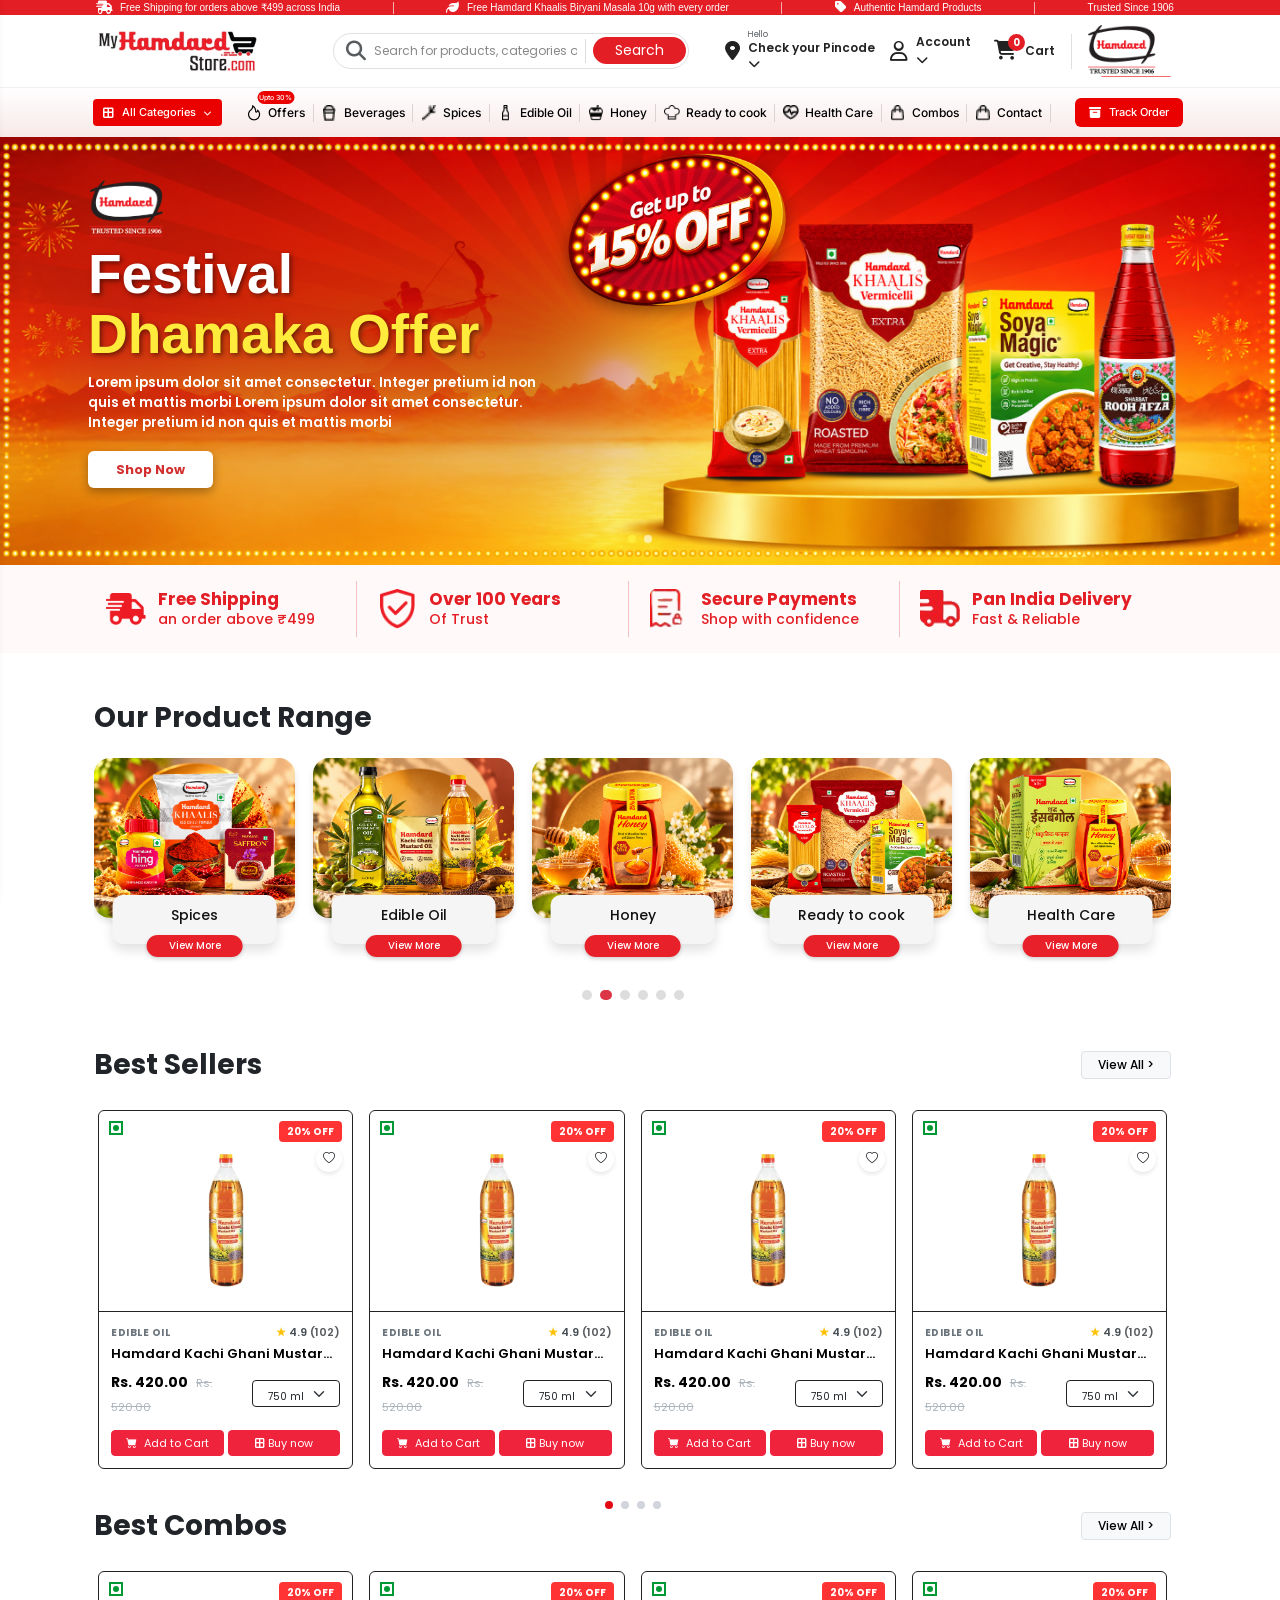
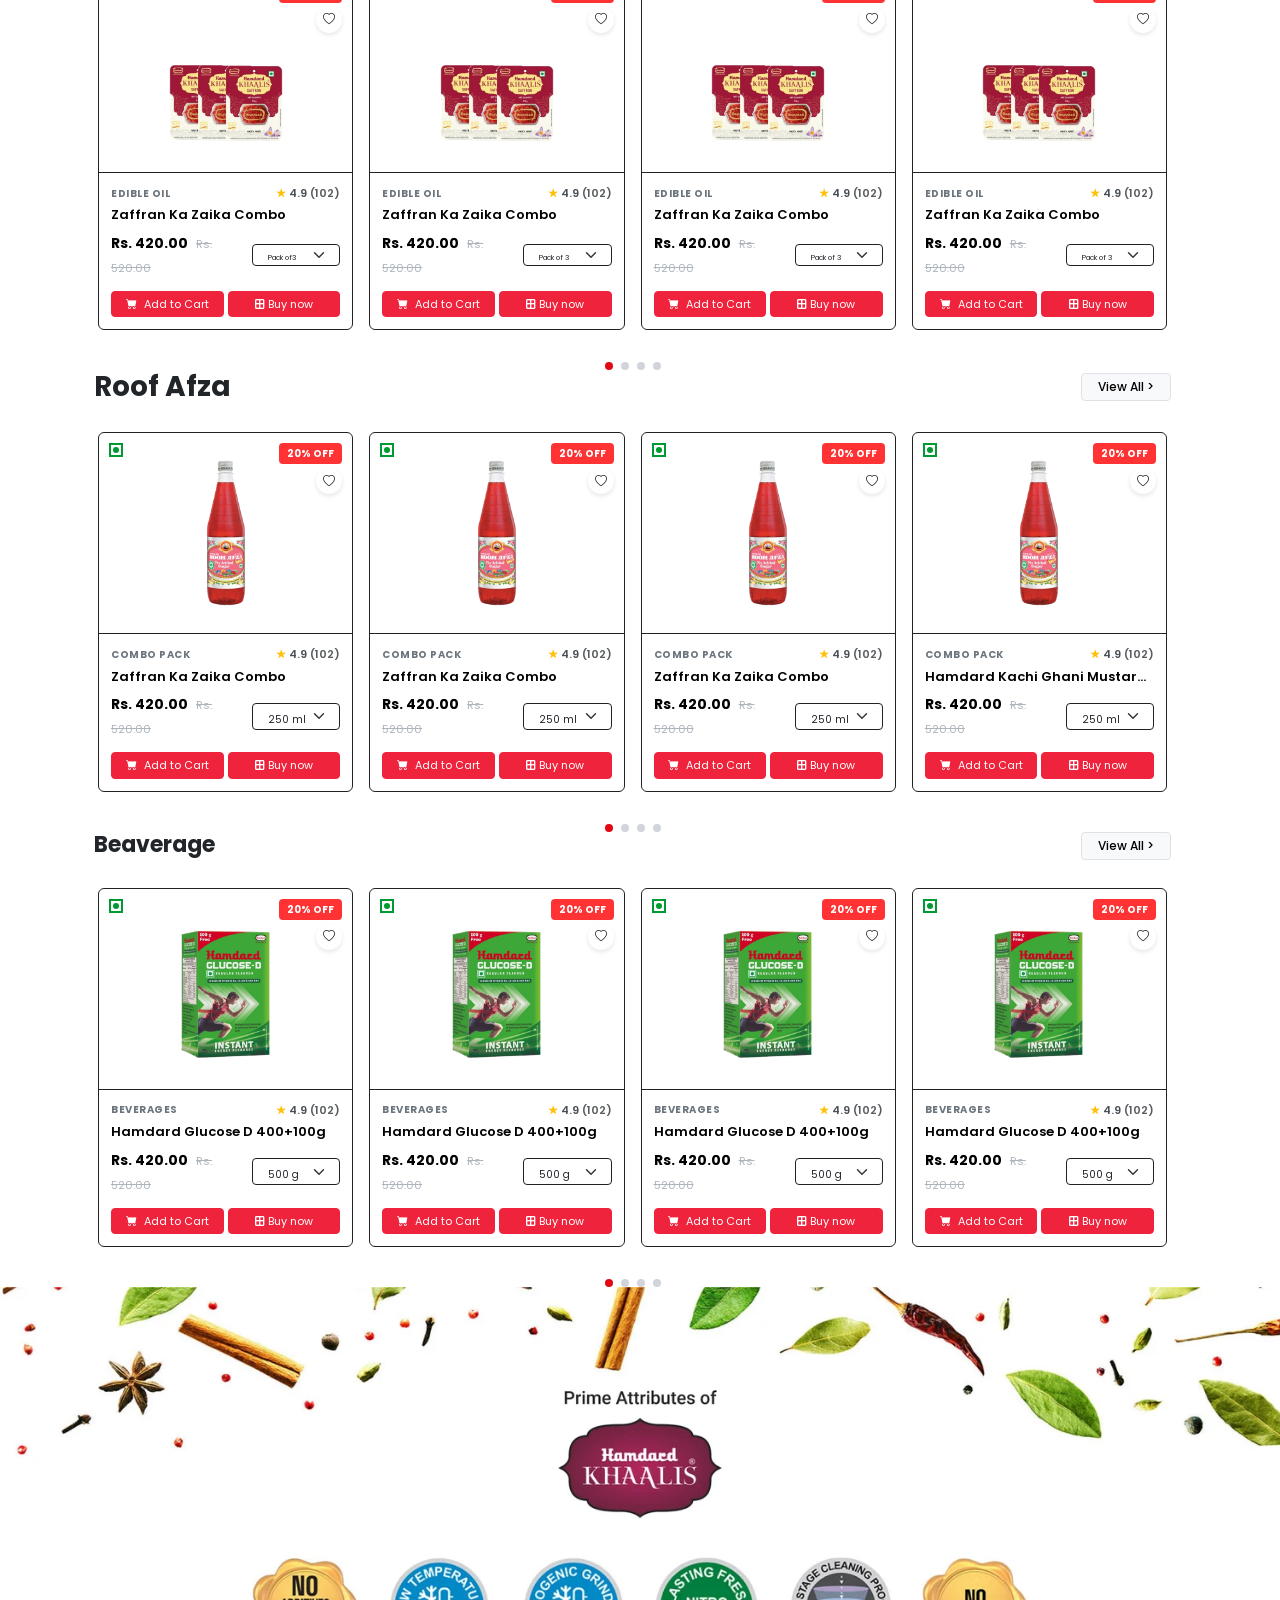
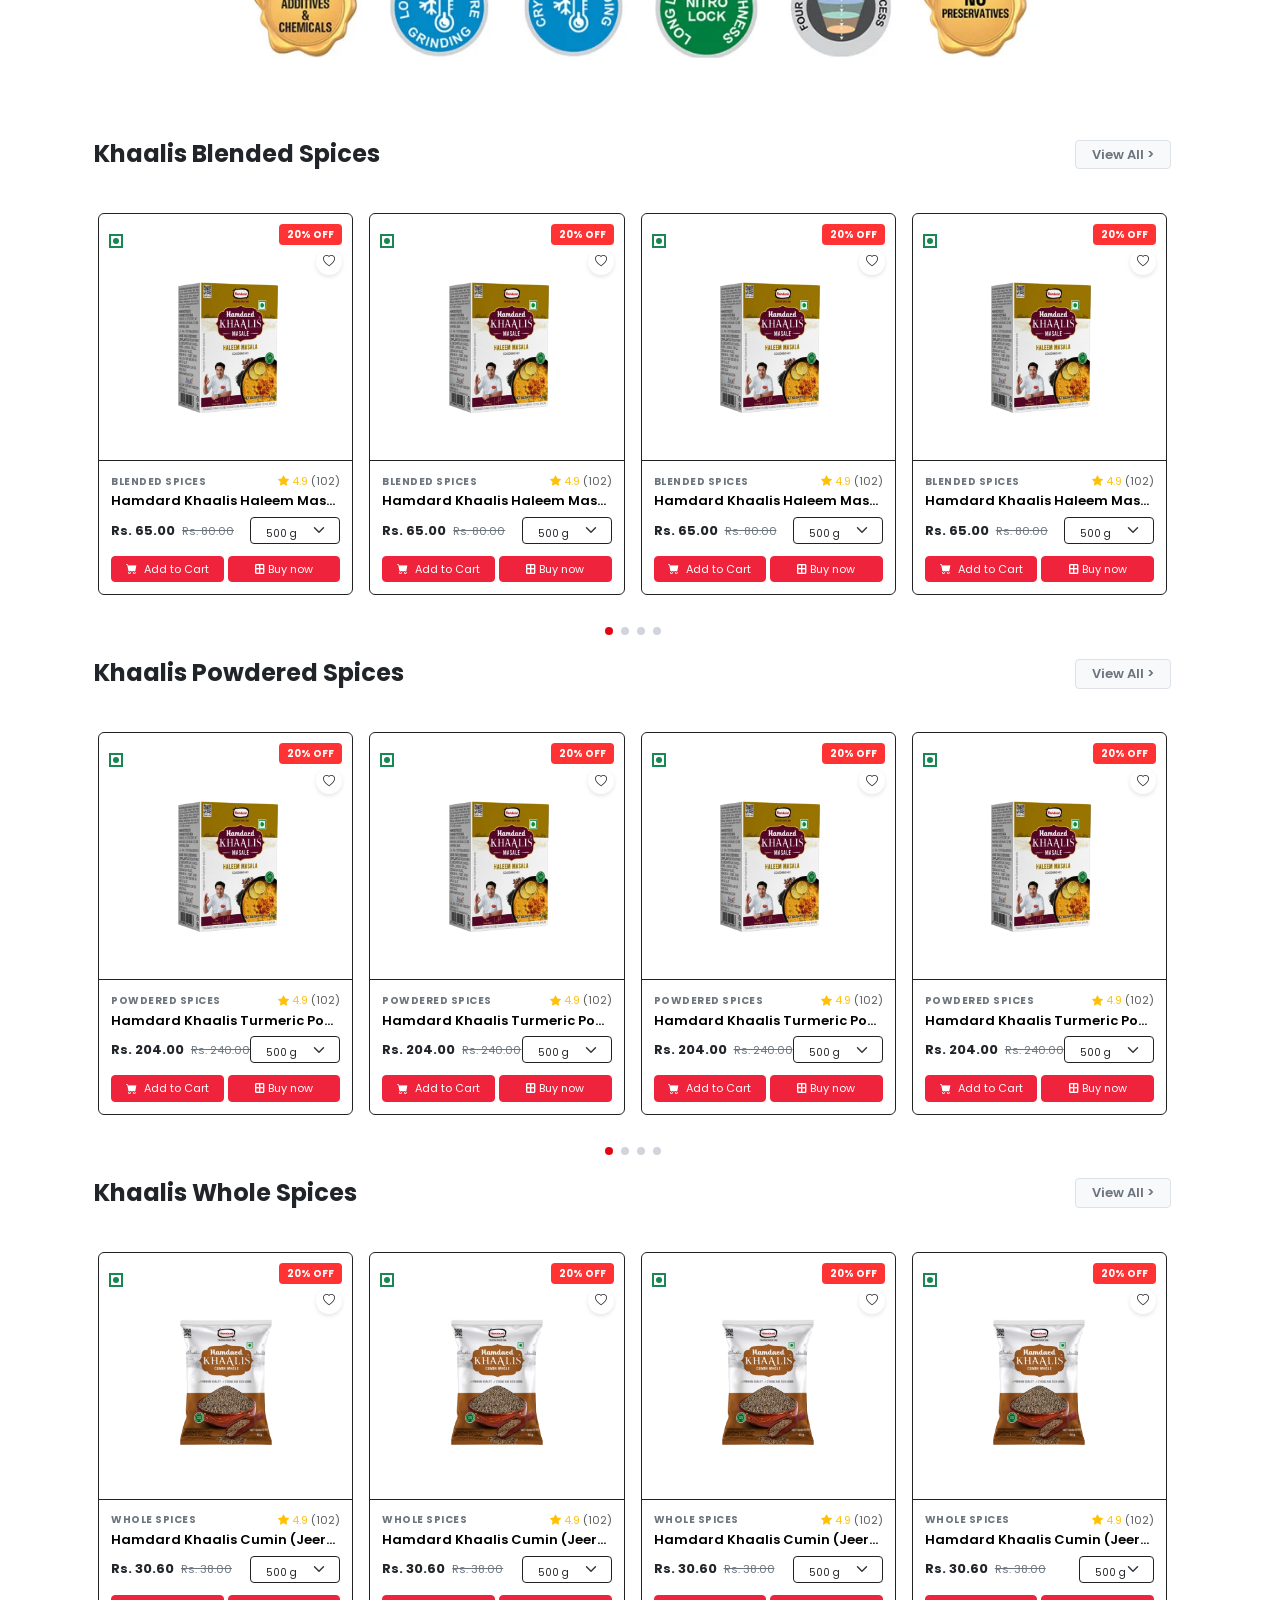
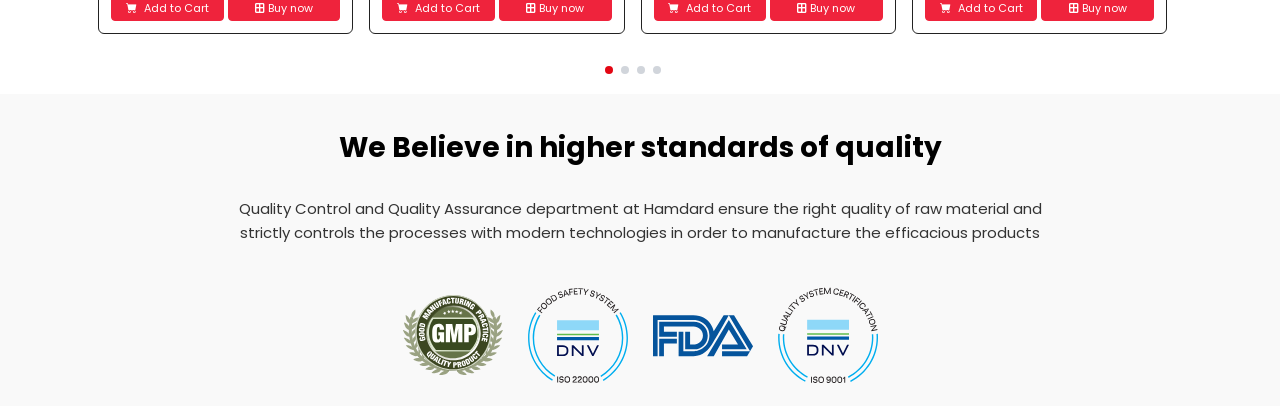
==== commit 484a6436: "code update" ====
--- a/index.html
+++ b/index.html
@@ -2601,33 +2601,35 @@
 
   </div>
 </div>
-
-
-<main class="wrap" id="s2"></main>
-
-<section class="quality-section text-center">
+</div>
+
+<section class="quality">
   <div class="container-fluid">
-
-    <h2 class="quality-heading">
-      We Believe in higher standards of quality
-    </h2>
-
-    <!-- Description Paragraph -->
-    <p class="quality-description">
-      Quality Control and Quality Assurance department at Hamdard ensure the right quality of raw material and strictly controls the processes with modern technologies in order to manufacture the efficacious products
-    </p>
-
-    <div class="row justify-content-center align-items-center g-4">
+    <div class="quality-section text-center">
+
+      <h2 class="quality-heading">
+        We Believe in higher standards of quality
+      </h2>
+
+      <!-- Description Paragraph -->
+      <p class="quality-description">
+        Quality Control and Quality Assurance department at Hamdard ensure the right quality of raw material and strictly controls the processes with modern technologies in order to manufacture the efficacious products
+      </p>
+
+      <!-- Certificates -->
       <div class="cert-row">
         <img src="./assets/img/GMP.svg" alt="GMP Quality Product" class="cert-logo">
         <img src="./assets/img/Foof_Safety_System.svg" alt="DNV Food Safety System ISO 22000" class="cert-logo">
         <img src="./assets/img/FDA.svg" alt="FDA" class="cert-logo">
         <img src="./assets/img/system-icon.svg" alt="DNV Quality System ISO 9001" class="cert-logo">
       </div>
+
     </div>
-
   </div>
 </section>
+<main class="wrap" id="s2"></main>
+
+
 
    
      <script src=" 	https://cdn.jsdelivr.net/npm/bootstrap@5.3.8/dist/js/bootstrap.bundle.min.js"></script>
--- a/assets/css/style.css
+++ b/assets/css/style.css
@@ -542,9 +542,13 @@
       transform: scale(1.05);
     }
 
-  /* .quality{
+  .quality{
       background: #f9f9f9;
-  }  */
+      padding-top:20px;
+      padding-bottom: 20px;
+      margin-top:20px;
+      
+  } 
      
     .quality-section {
       background-color: #f9f9f9; 
@@ -556,15 +560,16 @@
       font-size: 28px;
       font-weight: 700;
       color: #000000;
+       padding-top:17px;
       margin-bottom: 16px;
     }
 
     .quality-description {
       padding-top:16px;
-      font-size: 19px;
+      font-size: 15px;
       color: #333333;
-      /* max-width: 850px; */
-      /* margin: 0 auto 40px auto; */
+      max-width: 850px; 
+     margin: 0 auto 40px auto;
       line-height: 1.6;
     }
 
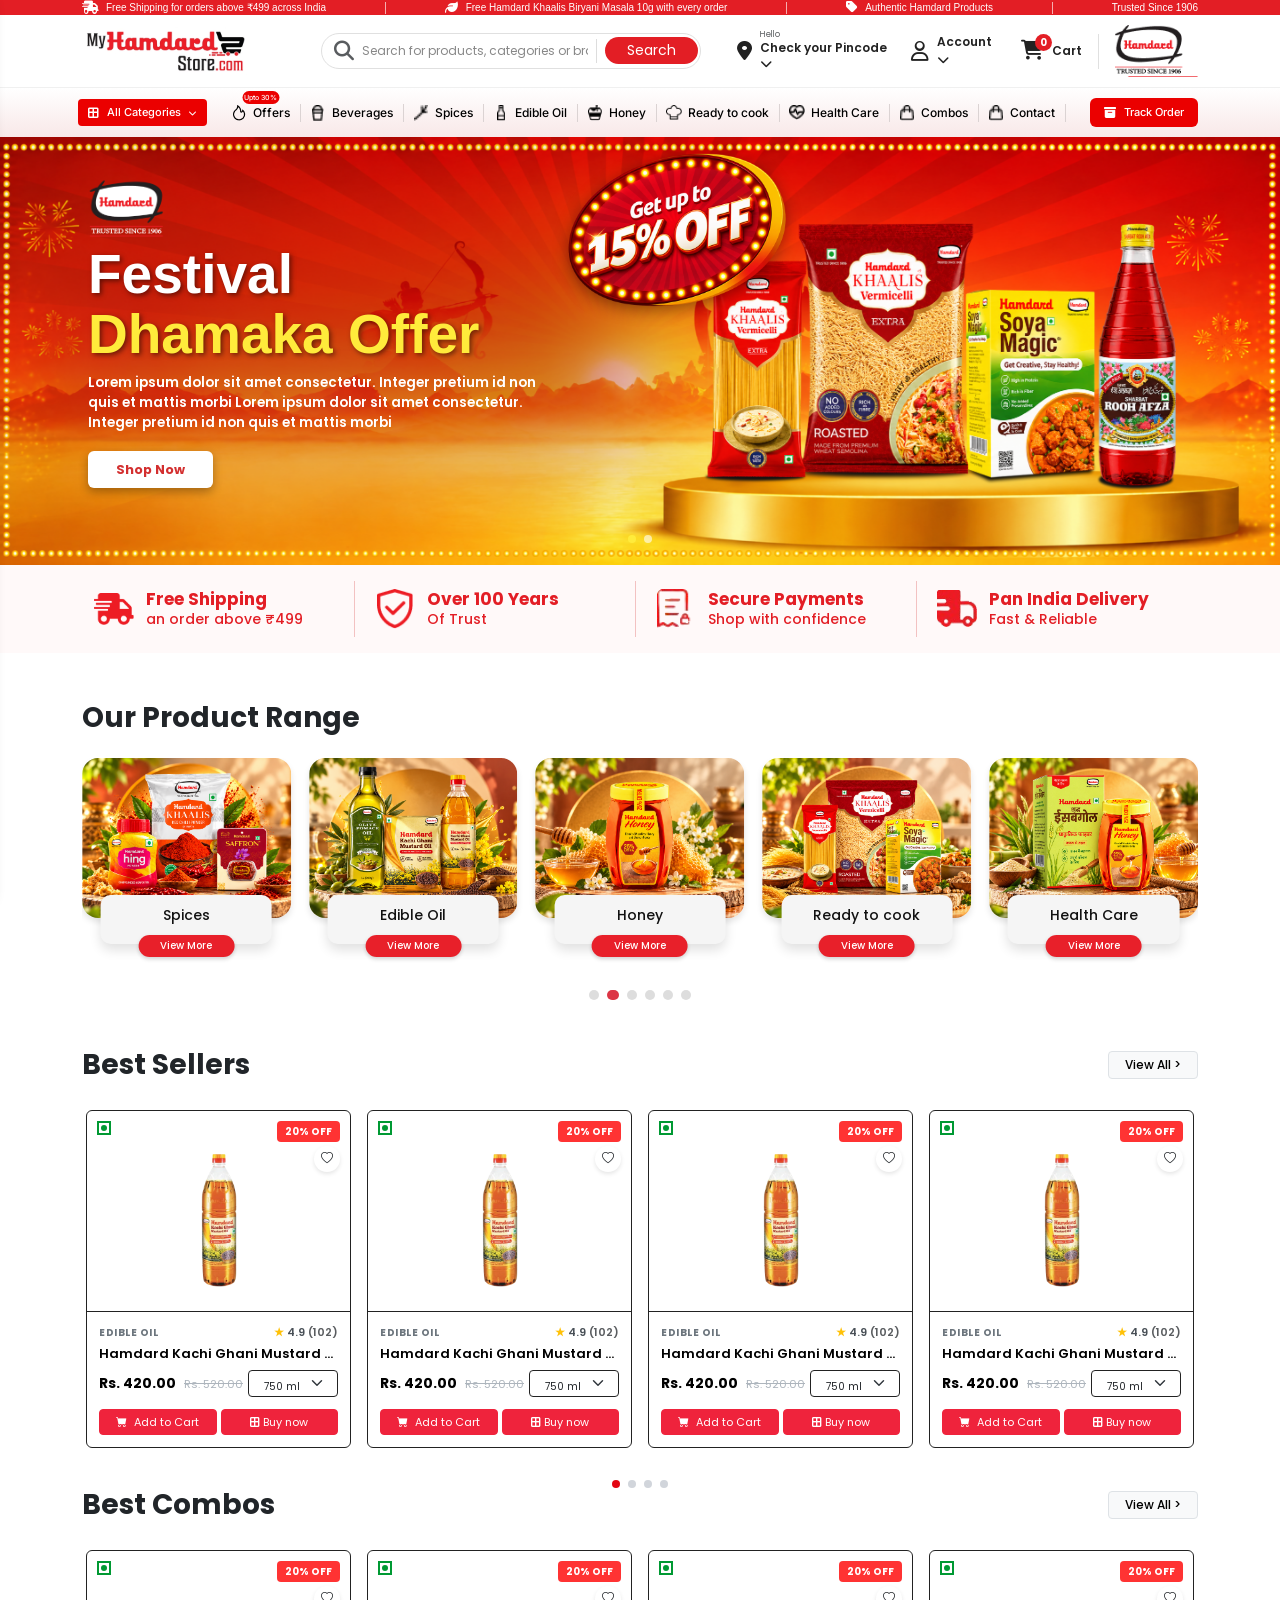
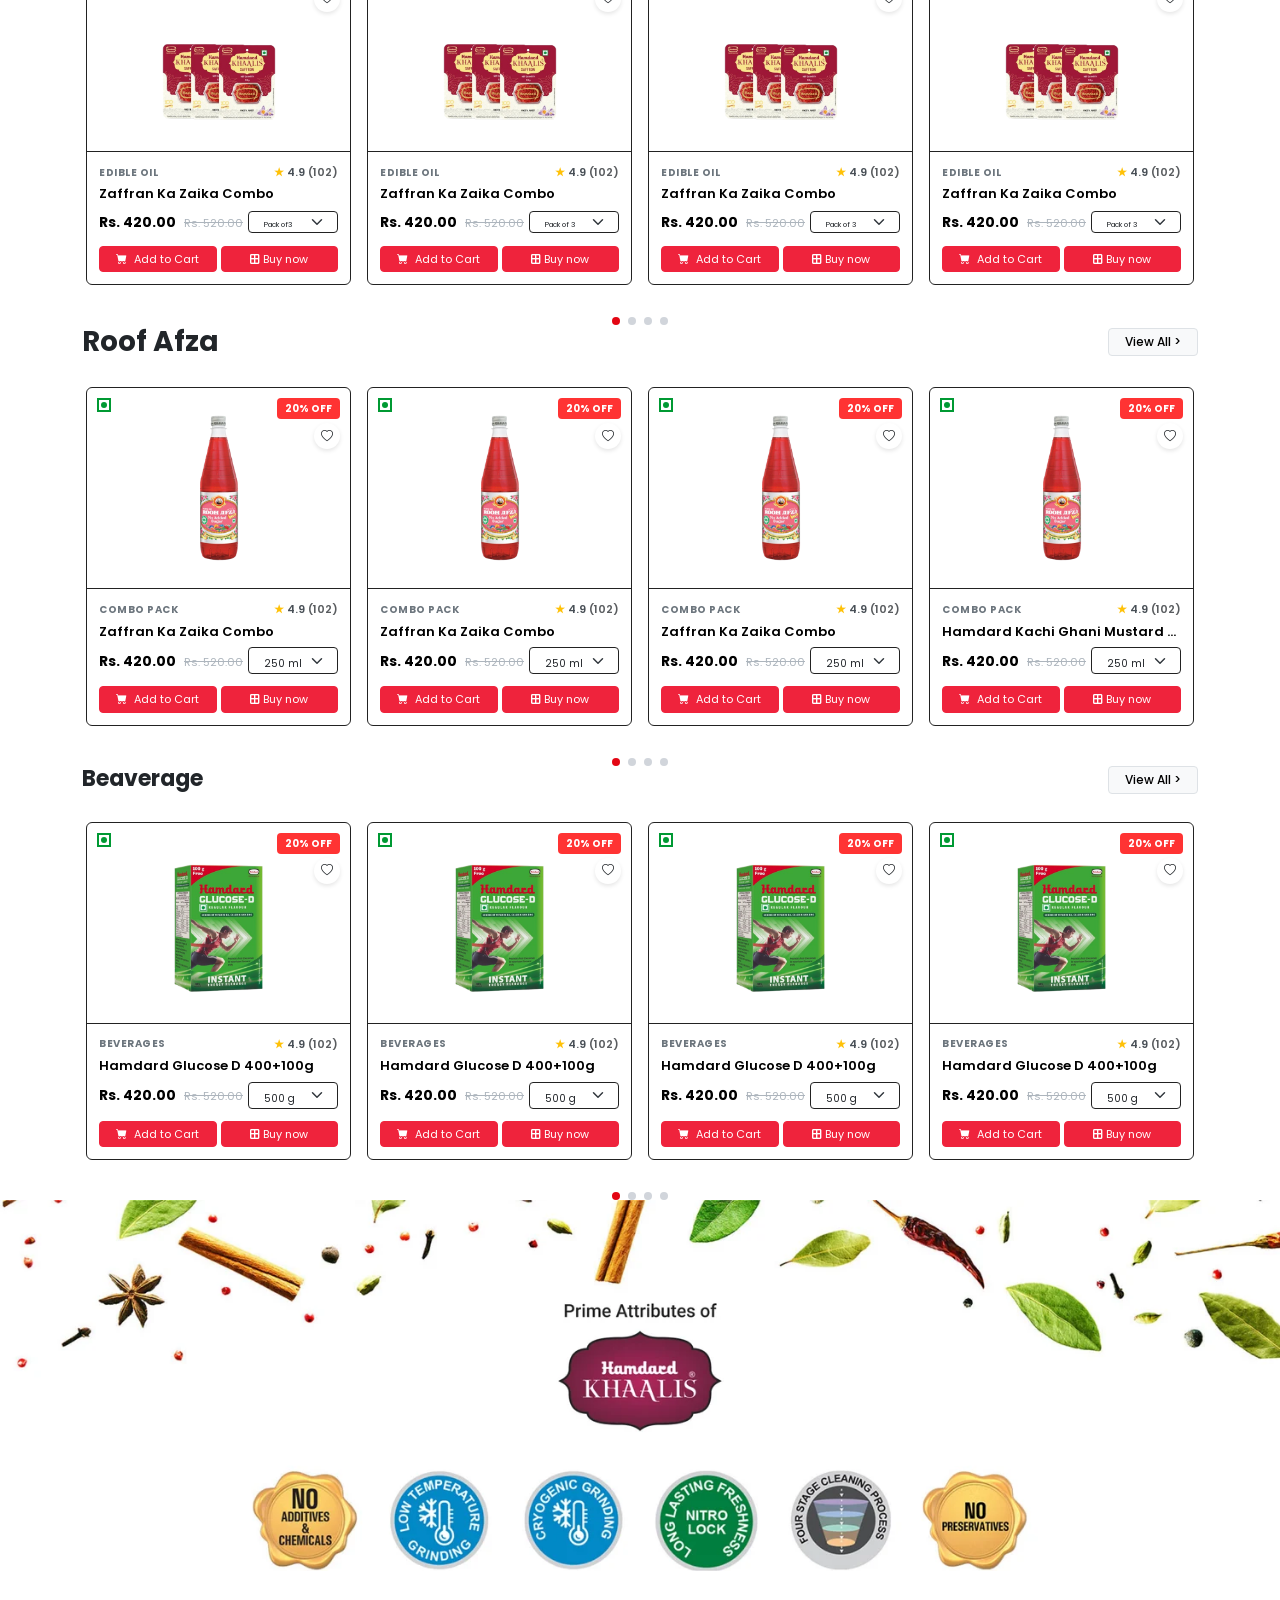
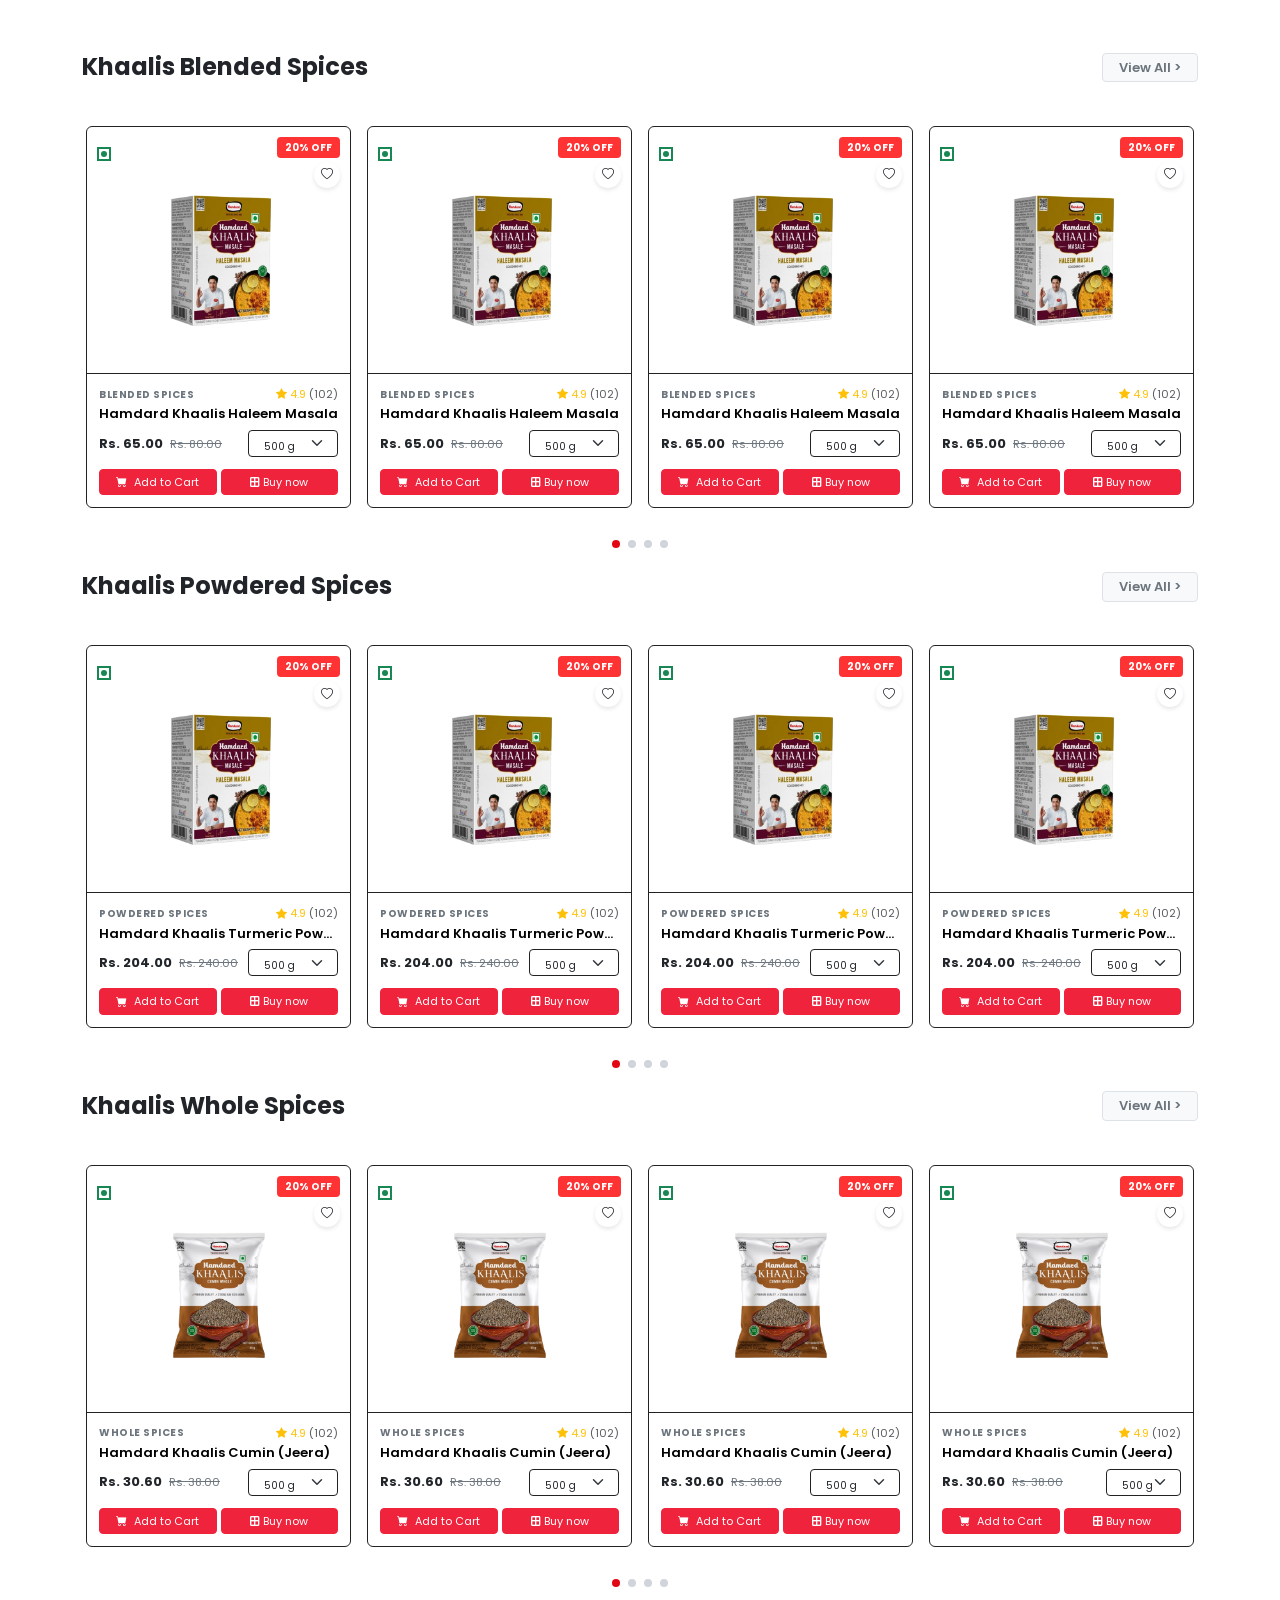
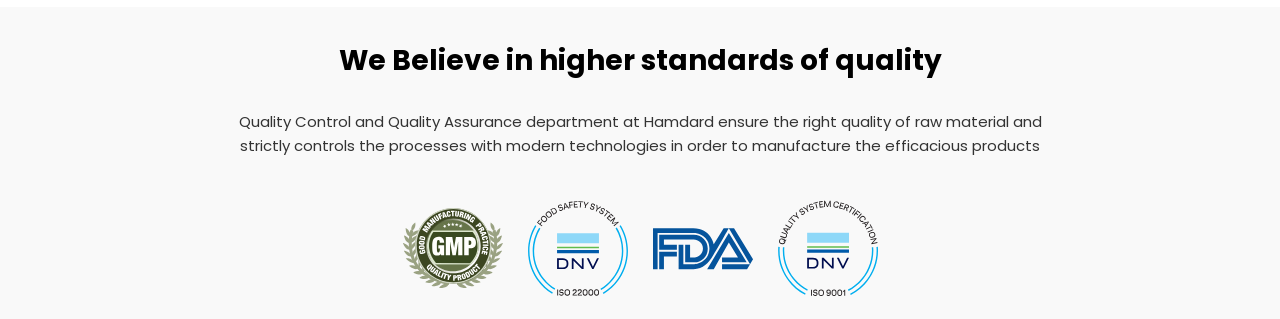
==== commit bb838bb5: "code update" ====
--- a/index.html
+++ b/index.html
@@ -71,7 +71,7 @@
   </div>
 </div> -->
 <div class="top-announcement-bar">
-   <div class="container-fluid ps-3 px-lg-3">
+   <div class="container">
   <button type="button" class="top-bar-next" aria-label="Next offer"><i class="fa-solid fa-chevron-right"></i></button>
 
     <div class="top-bar-inner">
@@ -104,7 +104,7 @@
 </div>
   <!-- Main Header -->
   <header class="main-header">
-    <div class="container-fluid ps-4 ">
+    <div class="container ">
       
       <!-- DESKTOP HEADER -->
       <div class="d-none d-lg-flex align-items-center justify-content-between gap-3">
@@ -279,7 +279,7 @@
   </nav> -->
 <!-- DESKTOP CATEGORIES NAVBAR (Figma match) -->
 <nav class="nav-bar-container d-none d-lg-flex">
-  <div class="container-fluid ps-4 ">
+  <div class="container  ">
     <div class="nav-row">
 
       <!-- All Categories -->
@@ -584,7 +584,7 @@
  <!--Features Section Start-->
 
   <section class="features-section">
-    <div class="container-fluid ps-4 ">
+    <div class="container  ">
       <div class="row g-2 align-items-center">
         
         <!-- Feature 1 (Top-Left in Mobile / 1st in Desktop) -->
@@ -637,7 +637,7 @@
     <!--Features Section End-->
    
 <div class="our">
-  <div class="container-fluid ps-4   my-5">
+  <div class="container    my-5">
     <h2 class="fw-bold mb-4" style="font-size: 28px;">Our Product Range</h2>
     
     <!-- Swiper Container -->
@@ -1048,7 +1048,7 @@
  
   
 <div class="sellers">
-    <div class="container-fluid ps-4  ">
+    <div class="container   ">
         <!-- Header Row with Title and View All -->
         <div class="d-flex justify-content-between align-items-center mb-4">
             <h3 class="fw-bold m-0" style="font-size: 28px;">Best Sellers</h3>
@@ -1247,7 +1247,7 @@
 </div>
 <!-- Cambo -->
  <div class="combo">
- <div class="container-fluid ps-4   ">
+ <div class="container    ">
         <!-- Header Row with Title and View All -->
         <div class="d-flex justify-content-between align-items-center mb-4">
             <h3 class="fw-bold m-0" style="font-size: 28px;">Best Combos</h3>
@@ -1471,7 +1471,7 @@
     </div>
     <!--Roof -->
     <div class="roof">
-    <div class="container-fluid ps-4  ">
+    <div class="container ">
         <!-- Header Row with Title and View All -->
         <div class="d-flex justify-content-between align-items-center mb-4">
             <h3 class="fw-bold m-0" style="font-size: 28px;"> Roof Afza</h3>
@@ -1695,7 +1695,7 @@
 </div>
 <!-- Beaverage -->
  <div class="beaverage">
- <div class="container-fluid ps-4  ">
+ <div class="container  ">
         <!-- Header Row with Title and View All -->
         <div class="d-flex justify-content-between align-items-center mb-4">
             <h3 class="fw-bold m-0" style="font-size: 22px;">Beaverage</h3>
@@ -1918,8 +1918,8 @@
     </div>
     </div>
     <!-Attributes->
-<section class="spice-header text-center py-5">
-    <div class="container-fluid ps-4  ">
+<section class="spice-header text-center">
+    <div class="container   ">
       
      
 
@@ -1946,7 +1946,7 @@
   
 <div class="spices">
 
-  <div class="container-fluid ps-4  ">
+  <div class="container  ">
     
     <!-- Section Header -->
     <div class="d-flex justify-content-between align-items-center mb-3">
@@ -2166,7 +2166,7 @@
 </div>
 <!--Khaalis Powdered Spices-->
 <div class="powdered ">
-<div class="container-fluid ps-4  ">
+<div class="container   ">
     
     <!-- Section Header -->
     <div class="d-flex justify-content-between align-items-center mb-3">
@@ -2384,8 +2384,8 @@
 </div>
 
     <!--  Khaalis Whole Spices-->
-      <div class="whole">
-    <div class="container-fluid ps-4 ">
+      <div class="whole ">
+    <div class="container ">
     
     <!-- Section Header -->
     <div class="d-flex justify-content-between align-items-center mb-3">
--- a/assets/css/style.css
+++ b/assets/css/style.css
@@ -3040,11 +3040,7 @@
   .nav-bar-container .nav-img { width: 14px; height: 14px; }
 }
 
-.main-header {
-   
-    padding-left: 70px;
-    padding-right: 97px;
-}
+
 .flex-custom {
   flex-grow: 1;
   margin-left: 3.5rem;
@@ -3074,8 +3070,8 @@
 }
 @media (min-width: 992px) {
   .top-announcement-bar .top-bar-inner {
-    padding-left: 80px !important;
-    padding-right: 90px !important;
+    /* padding-left: 80px !important;
+    padding-right: 90px !important; */
     justify-content: space-between;
   }
   .top-announcement-bar .top-bar-item {
@@ -3098,7 +3094,7 @@
   font-family: Arial, sans-serif;
   font-size: 11px;
   font-weight: 500;
-  padding-left:53px;
+  /* padding-left:53px; */
 }
 
 /* Har ek item ke left aur right mein space ke liye */
@@ -3261,7 +3257,7 @@
   to   { opacity: 1; transform: translateX(0); }
 }
 @media (min-width: 992px) {
-.features-section{
+/* .features-section{
     padding-left: 70px;
    padding-right: 97px;
 }
@@ -3292,7 +3288,7 @@
 .powdered {
     padding-left: 70px;
    padding-right: 97px;
-}
+} */
 /* .top-announcement-bar{
     padding-left: -70px !important;
    padding-right: -97px !important;
@@ -3302,4 +3298,5 @@
  padding-left: 70px;
    padding-right: 97px;
 } */
-}+}
+
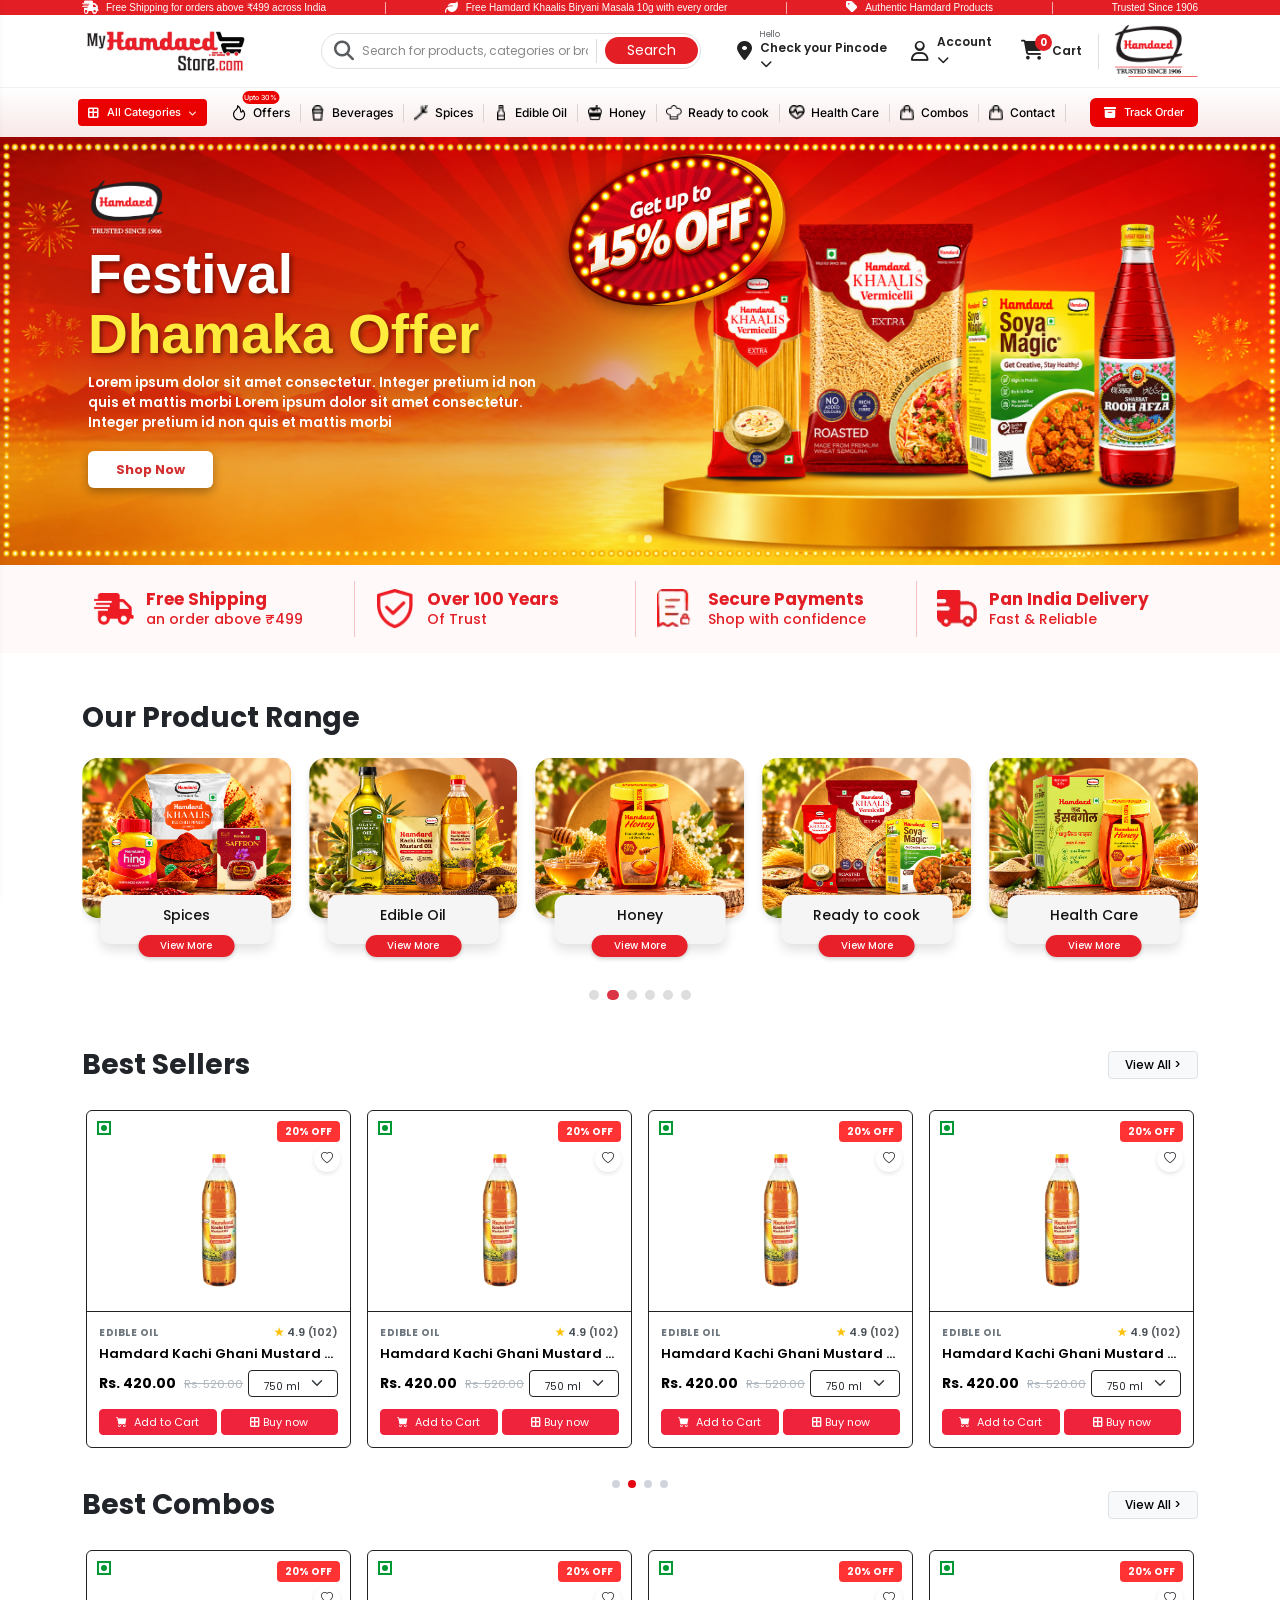
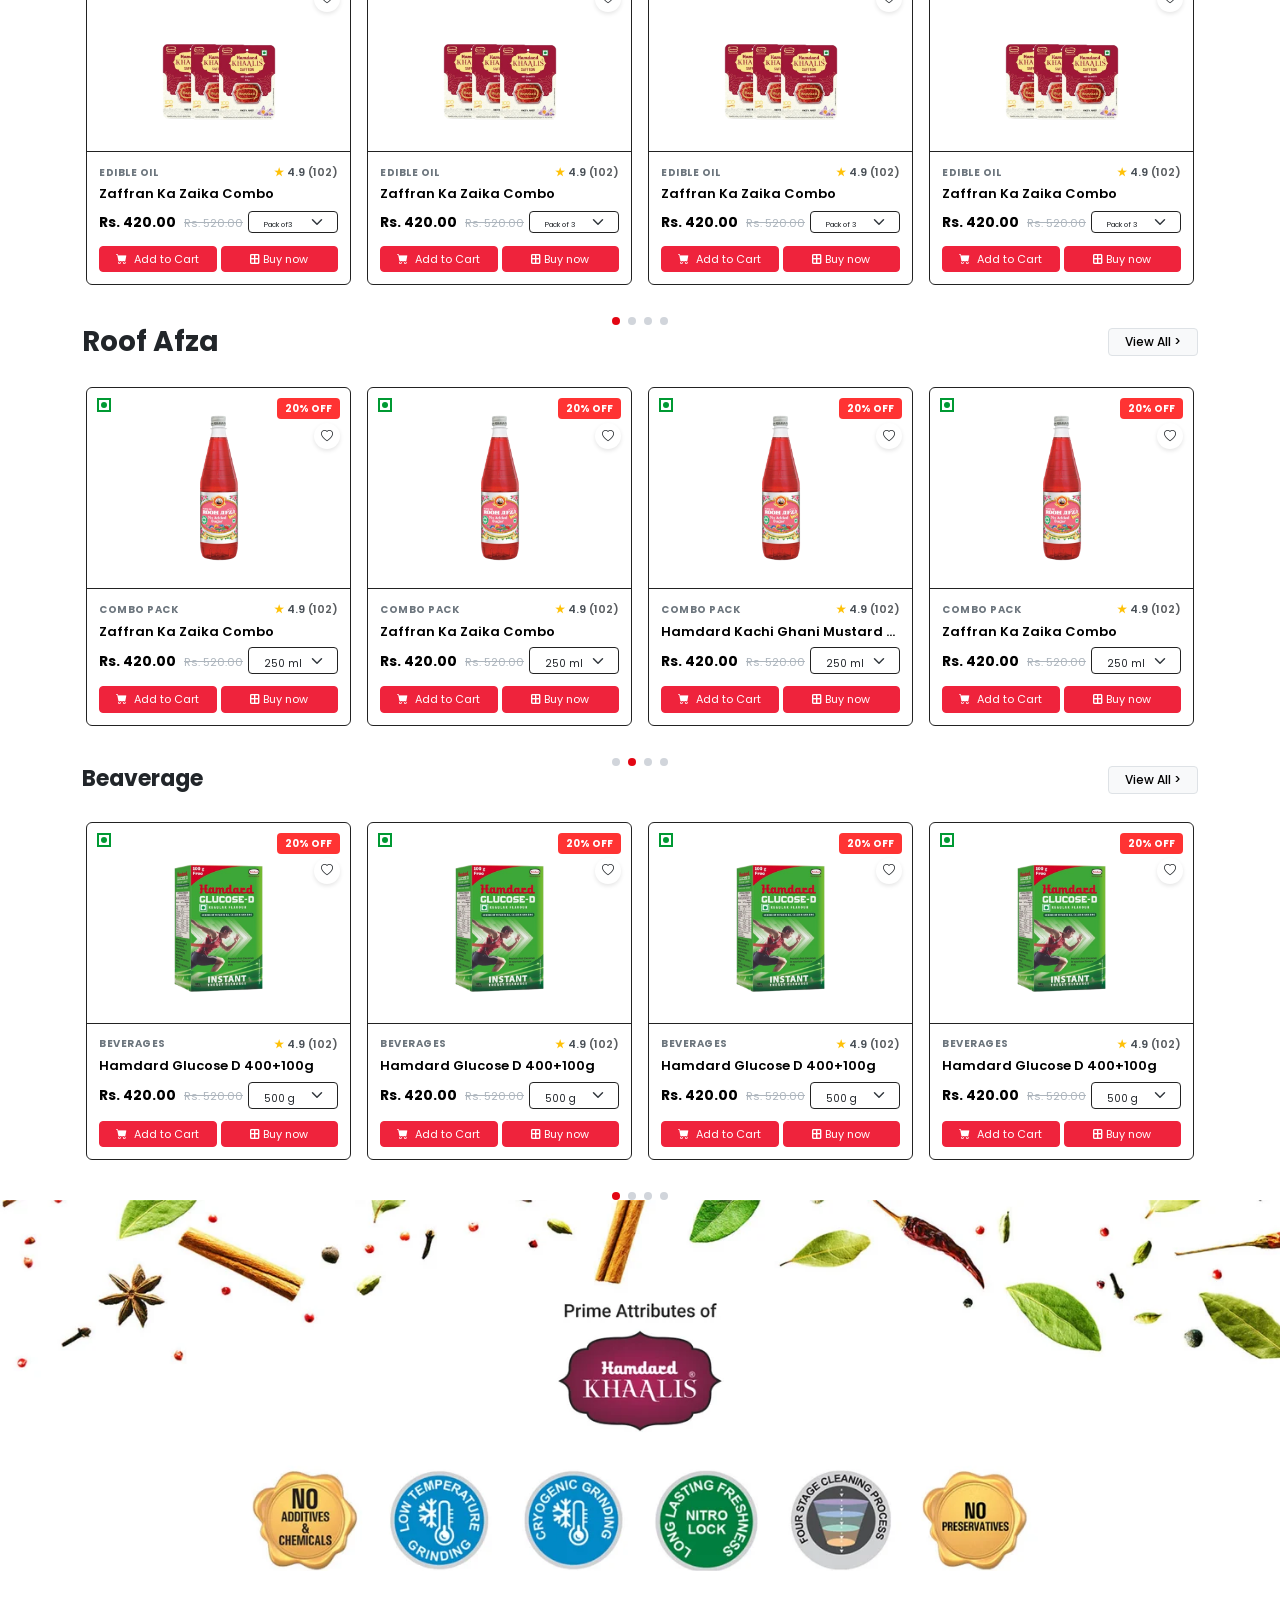
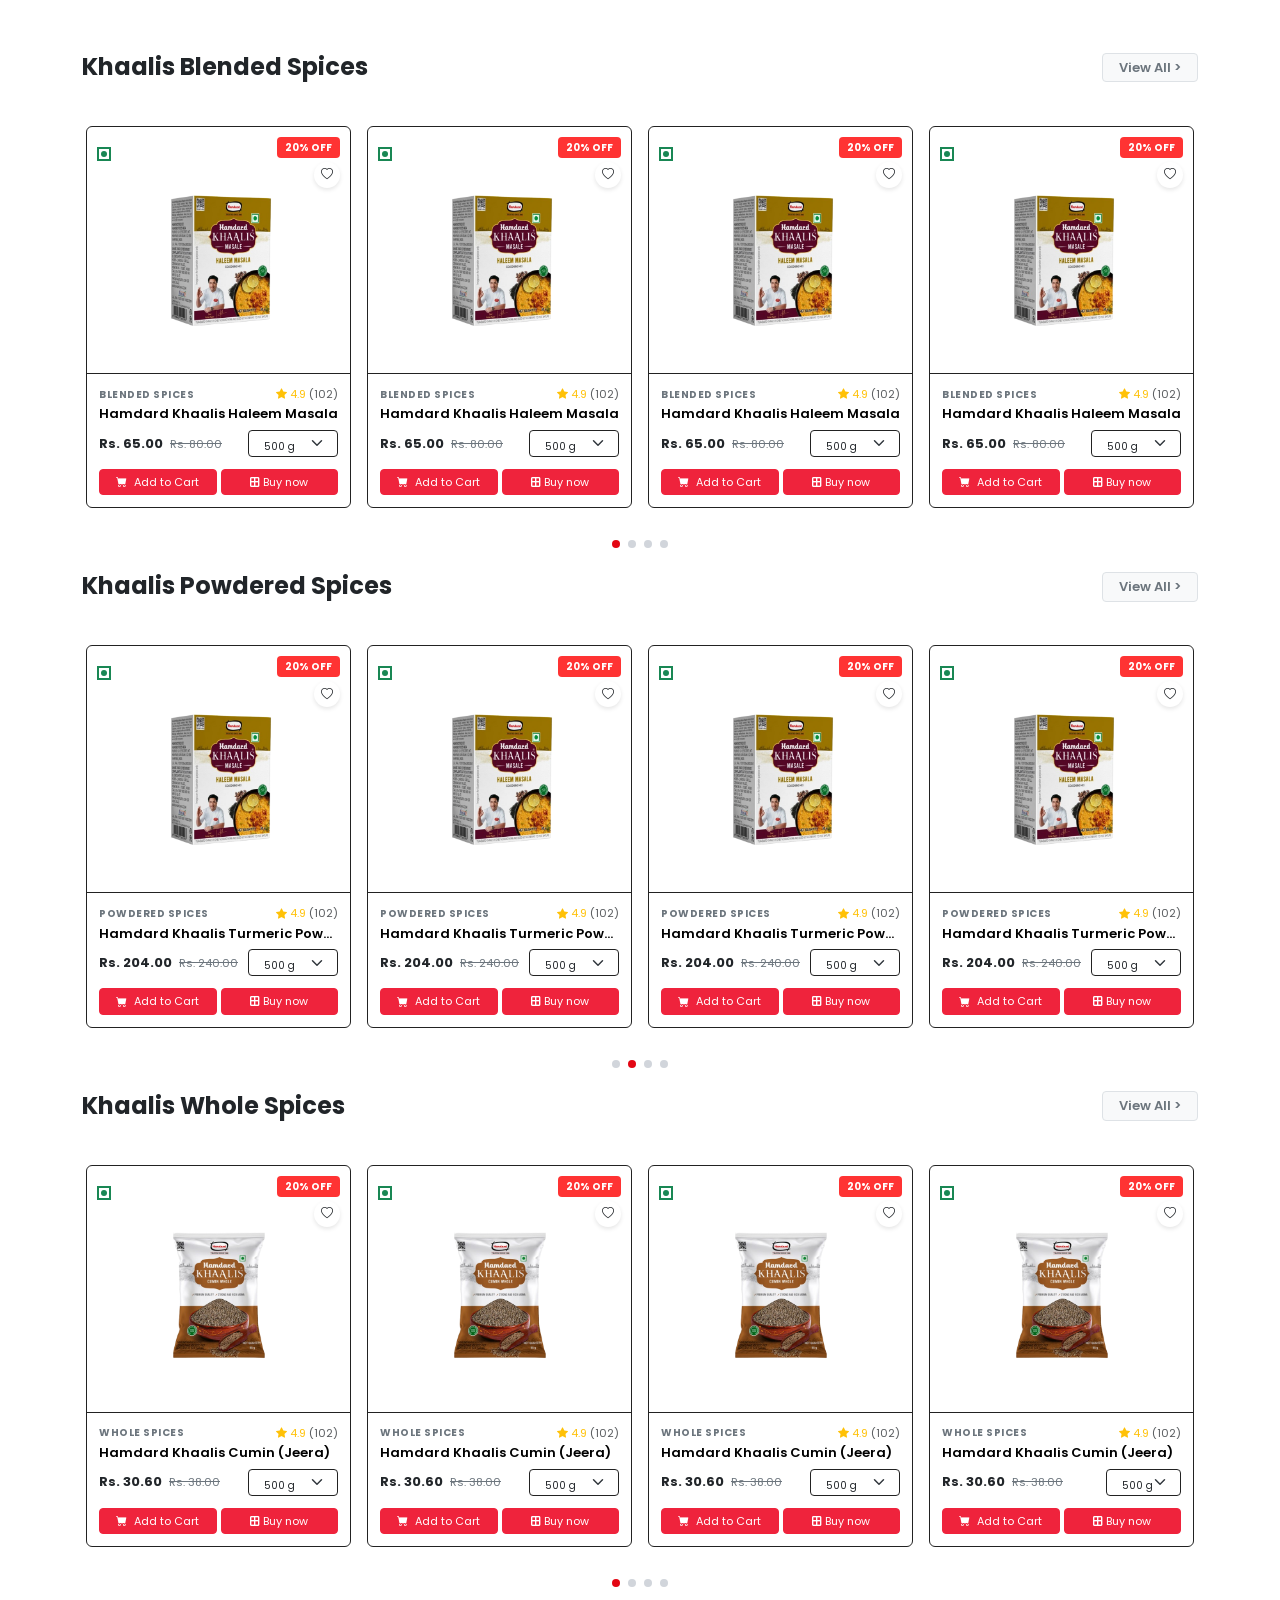
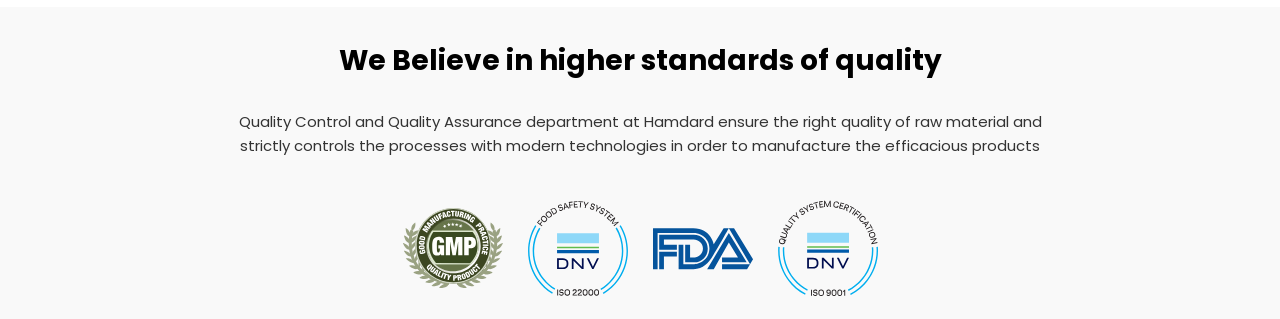
==== commit a2fa1e13: "code update" ====
--- a/index.html
+++ b/index.html
@@ -584,7 +584,7 @@
  <!--Features Section Start-->
 
   <section class="features-section">
-    <div class="container  ">
+    <div class="container">
       <div class="row g-2 align-items-center">
         
         <!-- Feature 1 (Top-Left in Mobile / 1st in Desktop) -->
--- a/assets/css/style.css
+++ b/assets/css/style.css
@@ -3151,11 +3151,7 @@
   margin-left: -4px !important;
 }
 
-/* .offer-badge-img {
-  position: relative;
-  top: -115px;
-  left:-25px;
-} */
+
 
 @media (min-width: 992px) {
   .offer-badge-img {
@@ -3256,47 +3252,4 @@
   from { opacity: 0; transform: translateX(10px); }
   to   { opacity: 1; transform: translateX(0); }
 }
-@media (min-width: 992px) {
-/* .features-section{
-    padding-left: 70px;
-   padding-right: 97px;
-}
-.our{
-    padding-left: 70px;
-   padding-right: 97px;
-}
-.sellers{
-    padding-left: 70px;
-   padding-right: 97px;
-}
-.combo{
-    padding-left: 70px;
-   padding-right: 97px;
-}
-.roof{
-    padding-left: 70px;
-   padding-right: 97px;
-}
-.beaverage{
-   padding-left: 70px;
-   padding-right: 97px;
-}
-.spices{
-    padding-left: 70px;
-   padding-right: 97px;
-}
-.powdered {
-    padding-left: 70px;
-   padding-right: 97px;
-} */
-/* .top-announcement-bar{
-    padding-left: -70px !important;
-   padding-right: -97px !important;
-} */
-/* .nav-bar-container{
-
- padding-left: 70px;
-   padding-right: 97px;
-} */
-}
-
+
